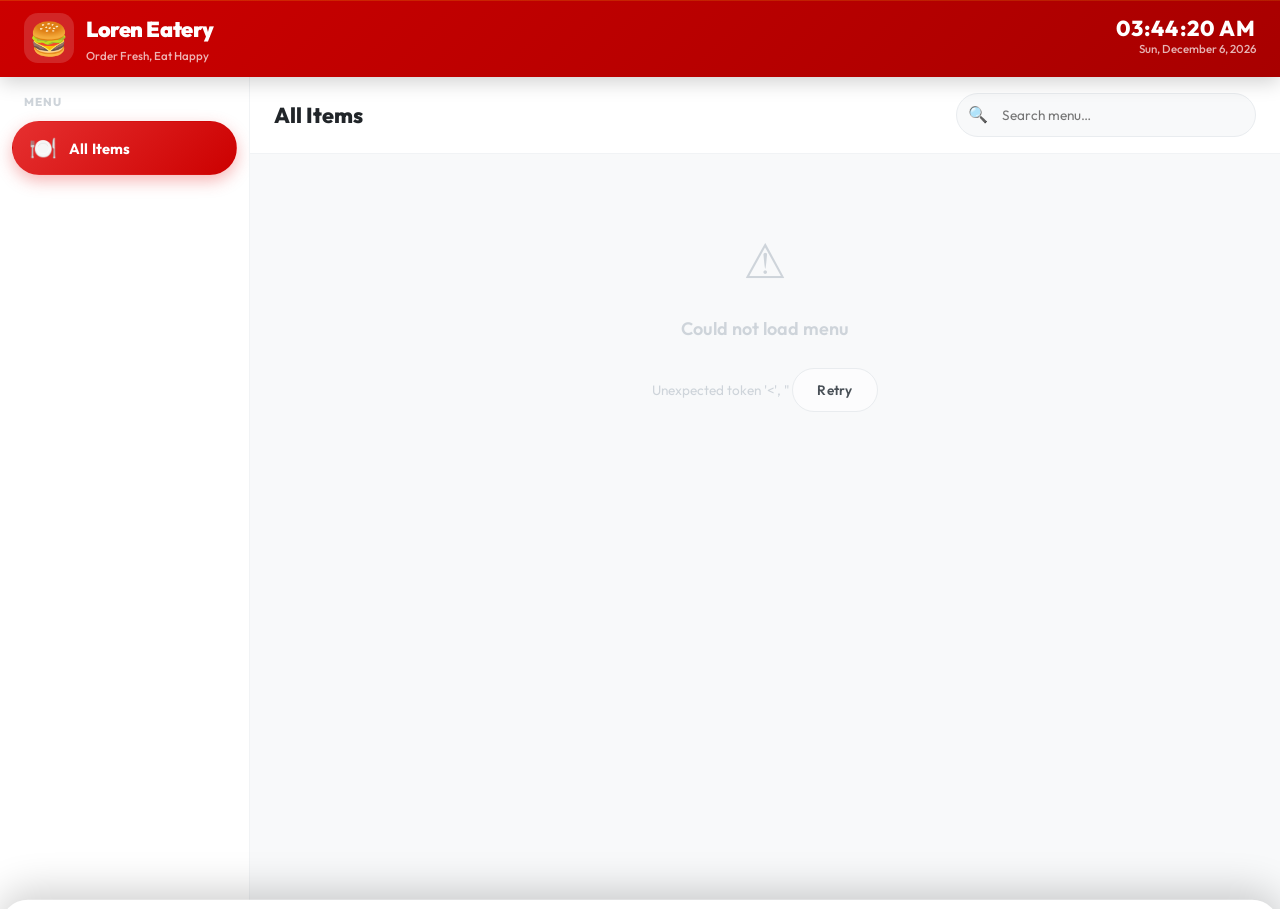
==== index.html @ 1cbdf5ca "feat: resolve cross-device XAMPP portability, dynamic assets paths, database port override, and add " ====
<!DOCTYPE html>
<html lang="en">
<head>
  <meta charset="UTF-8" />
  <meta name="viewport" content="width=device-width, initial-scale=1.0, viewport-fit=cover" />
  <meta name="description" content="Loren Eatery — Fast food ordering kiosk. Order your favorite meals quickly and easily." />
  <title>Loren Eatery — Order Now</title>
  <link rel="stylesheet" href="assets/css/style.css" />
  <link rel="stylesheet" href="assets/css/pos.css" />
  <link rel="icon" href="assets/img/favicon.ico" type="image/x-icon" />
</head>
<body class="pos-bg">

<!-- ── Offline Banner ────────────────────────────────── -->
<div id="offlineBanner" class="offline-banner">
  ⚠️ You are offline. Orders will be saved locally and synced when connection returns.
</div>

<!-- ── Toast Container ──────────────────────────────── -->
<div class="toast-container" id="toastContainer"></div>

<!-- ════════════════════════════════════════════════════
     POS HEADER
═════════════════════════════════════════════════════ -->
<header class="pos-header" id="posHeader">
  <div class="pos-header-inner">
    <!-- Logo -->
    <div class="pos-logo">
      <div class="pos-logo-icon">🍔</div>
      <div class="pos-logo-text">
        <span class="pos-logo-name">Loren Eatery</span>
        <span class="pos-logo-tagline">Order Fresh, Eat Happy</span>
      </div>
    </div>

    <!-- Date & Time -->
    <div class="pos-clock" id="posClock">
      <div class="pos-clock-time" id="clockTime">--:--</div>
      <div class="pos-clock-date" id="clockDate">---</div>
    </div>
  </div>
</header>

<!-- ════════════════════════════════════════════════════
     MAIN LAYOUT
═════════════════════════════════════════════════════ -->
<main class="pos-main">

  <!-- ── Category Sidebar ─────────────────────────── -->
  <aside class="pos-sidebar" id="posSidebar">
    <div class="sidebar-title">Menu</div>
    <nav class="category-nav" id="categoryNav">
      <button class="cat-btn active" data-category="all" id="catAll">
        <span class="cat-icon">🍽️</span>
        <span class="cat-label">All Items</span>
      </button>
      <!-- Categories loaded dynamically -->
    </nav>
  </aside>

  <!-- ── Menu Grid ─────────────────────────────────── -->
  <section class="pos-menu" id="posMenu">
    <div class="menu-header">
      <h1 class="menu-heading" id="menuHeading">All Items</h1>
      <div class="menu-search-wrap">
        <input type="search" id="menuSearch" class="menu-search" placeholder="Search menu…" autocomplete="off" />
        <span class="menu-search-icon">🔍</span>
      </div>
    </div>

    <div class="menu-grid" id="menuGrid">
      <!-- Menu cards loaded dynamically -->
      <div class="menu-loading" id="menuLoading">
        <div class="spinner"></div>
        <p>Loading menu…</p>
      </div>
    </div>
  </section>

</main>

<!-- ════════════════════════════════════════════════════
     FLOATING CART PILL
═════════════════════════════════════════════════════ -->
<div class="cart-pill" id="cartPill" role="button" tabindex="0" aria-label="View cart">
  <div class="cart-pill-count" id="cartPillCount">0</div>
  <span class="cart-pill-label">View Order</span>
  <span class="cart-pill-price" id="cartPillPrice">₱0.00</span>
  <span class="cart-pill-arrow">›</span>
</div>

<!-- ════════════════════════════════════════════════════
     CART BOTTOM SHEET
═════════════════════════════════════════════════════ -->
<div class="bottom-sheet-overlay" id="cartOverlay"></div>
<div class="bottom-sheet" id="cartSheet">
  <div class="bottom-sheet-handle"></div>
  <div class="bottom-sheet-header">
    <div>
      <div class="bs-title">🛒 Your Order</div>
      <div class="bs-subtitle" id="cartSubtitle">0 items</div>
    </div>
    <button class="modal-close" id="cartClose" aria-label="Close cart">✕</button>
  </div>
  <div class="bottom-sheet-body" id="cartBody">
    <div class="cart-empty" id="cartEmpty">
      <div class="cart-empty-icon">🛒</div>
      <div class="cart-empty-text">Your cart is empty</div>
      <div class="cart-empty-sub">Add items from the menu to get started</div>
    </div>
    <div class="cart-items" id="cartItems"></div>
  </div>
  <div class="bottom-sheet-footer">
    <div class="cart-total-row">
      <span class="cart-total-label">Total</span>
      <span class="cart-total-value" id="cartTotal">₱0.00</span>
    </div>
    <button class="btn btn-primary btn-block btn-lg" id="btnCheckout" disabled>
      Proceed to Checkout →
    </button>
  </div>
</div>

<!-- ════════════════════════════════════════════════════
     CHECKOUT MODAL — Customer Name & Receipt Preview
═════════════════════════════════════════════════════ -->
<div class="modal-overlay" id="checkoutModal">
  <div class="modal-box" style="max-width:520px">
    <div class="modal-header">
      <div class="modal-title">🧾 Order Review</div>
      <button class="modal-close" id="checkoutClose">✕</button>
    </div>
    <div class="modal-body">

      <!-- Customer Name -->
      <div class="form-group" style="margin-bottom:1.5rem">
        <label class="form-label" for="customerName">Your Name</label>
        <input type="text" id="customerName" class="form-input" placeholder="e.g. Juan dela Cruz"
               maxlength="60" autocomplete="name" />
      </div>

      <!-- Receipt Preview -->
      <div class="receipt-preview" id="receiptPreview">
        <div class="receipt-header">
          <div class="receipt-logo">🍔</div>
          <div class="receipt-brand">Loren Eatery</div>
          <div class="receipt-tagline">Order Fresh, Eat Happy</div>
          <div class="receipt-divider">- - - - - - - - - - - - - - -</div>
          <div class="receipt-meta">
            <span id="rcptDate">---</span>
            <span id="rcptQueue">Q: ---</span>
          </div>
        </div>

        <div class="receipt-items" id="rcptItems"></div>

        <div class="receipt-divider">- - - - - - - - - - - - - - -</div>
        <div class="receipt-totals">
          <div class="rcpt-row">
            <span>Subtotal</span>
            <span id="rcptSubtotal">₱0.00</span>
          </div>
          <div class="rcpt-row rcpt-total">
            <span>TOTAL</span>
            <span id="rcptTotal">₱0.00</span>
          </div>
        </div>
      </div>

      <!-- Payment Section -->
      <div class="payment-section" id="paymentSection">
        <div class="payment-row">
          <span class="payment-label">Order Total</span>
          <span class="payment-value" id="payOrderTotal">₱0.00</span>
        </div>

        <div class="form-group" style="margin-top:1rem">
          <label class="form-label" for="paymentInput">Cash Payment (₱)</label>
          <input type="number" id="paymentInput" class="form-input form-input-lg"
                 placeholder="Enter amount" min="0" step="0.01" autocomplete="off" />
        </div>

        <!-- Quick payment shortcuts -->
        <div class="quick-pay" id="quickPay"></div>

        <div class="payment-row payment-change" id="changeRow" style="display:none">
          <span class="payment-label">Change</span>
          <span class="payment-value change-value" id="payChange">₱0.00</span>
        </div>
        <div class="payment-error" id="paymentError"></div>
      </div>

      <!-- Estimated Wait -->
      <div class="wait-estimate" id="waitEstimate">
        <span>⏱️</span>
        <span>Estimated wait: <strong id="waitTime">~5–10 mins</strong></span>
      </div>

    </div>
    <div class="modal-footer">
      <button class="btn btn-ghost" id="checkoutBack">← Back</button>
      <button class="btn btn-primary btn-lg" id="btnFinalize">
        🎉 Place Order
      </button>
    </div>
  </div>
</div>

<!-- ════════════════════════════════════════════════════
     SUCCESS MODAL — Queue Number
═════════════════════════════════════════════════════ -->
<div class="modal-overlay" id="successModal">
  <div class="modal-box" style="max-width:400px; text-align:center">
    <div class="modal-body" style="padding:2.5rem 2rem">
      <div class="success-animation" id="successAnimation">🎉</div>
      <h2 class="success-title">Order Placed!</h2>
      <p class="success-sub">Your order has been received.</p>

      <div class="queue-number-display">
        <div class="queue-label">Your Queue Number</div>
        <div class="queue-number" id="successQueueNumber">A001</div>
      </div>

      <div class="success-details">
        <div class="sd-row">
          <span>Customer</span>
          <span id="successName">---</span>
        </div>
        <div class="sd-row">
          <span>Total</span>
          <span id="successTotal">₱0.00</span>
        </div>
        <div class="sd-row">
          <span>Change</span>
          <span id="successChange">₱0.00</span>
        </div>
        <div class="sd-row">
          <span>Est. Wait</span>
          <span id="successWait">~10 mins</span>
        </div>
      </div>

      <p class="success-hint">Listen for your queue number to be called!</p>

      <button class="btn btn-primary btn-block btn-lg" id="btnNewOrder" style="margin-top:1.5rem">
        New Order
      </button>
    </div>
  </div>
</div>

<!-- Hidden audio elements -->
<audio id="sndOrder"   src="assets/sounds/order.mp3"   preload="auto"></audio>
<audio id="sndSuccess" src="assets/sounds/success.mp3" preload="auto"></audio>
<audio id="sndError"   src="assets/sounds/error.mp3"   preload="auto"></audio>

<!-- Scripts -->
<script src="assets/js/api.js"></script>
<script src="assets/js/cart.js"></script>
<script src="assets/js/pos.js"></script>
</body>
</html>
---- assets/css/style.css ----
/* ============================================================
   Loren Eatery POS — Global Design System
   Jollibee-inspired: Red, Yellow, White + Glassmorphism
   ============================================================ */

@import url('https://fonts.googleapis.com/css2?family=Outfit:wght@300;400;500;600;700;800;900&display=swap');

/* ── CSS Variables ─────────────────────────────────── */
:root {
  /* Brand Palette */
  --red-100: #fff0f0;
  --red-200: #ffd6d6;
  --red-400: #ff6b6b;
  --red-500: #e63030;
  --red-600: #cc0000;
  --red-700: #a80000;

  --yellow-100: #fffbe6;
  --yellow-300: #ffe066;
  --yellow-400: #ffd426;
  --yellow-500: #f5c400;
  --yellow-600: #d4a900;

  --white:      #ffffff;
  --off-white:  #fafafa;
  --gray-50:    #f8f9fa;
  --gray-100:   #f1f3f5;
  --gray-200:   #e9ecef;
  --gray-300:   #dee2e6;
  --gray-400:   #ced4da;
  --gray-500:   #adb5bd;
  --gray-600:   #6c757d;
  --gray-700:   #495057;
  --gray-800:   #343a40;
  --gray-900:   #212529;

  /* Status Colors */
  --status-pending:    #f59e0b;
  --status-preparing:  #3b82f6;
  --status-ready:      #10b981;
  --status-completed:  #6b7280;
  --status-cancelled:  #ef4444;

  /* Glassmorphism */
  --glass-bg:     rgba(255, 255, 255, 0.18);
  --glass-border: rgba(255, 255, 255, 0.35);
  --glass-blur:   20px;
  --glass-shadow: 0 8px 32px rgba(0, 0, 0, 0.12);

  /* Shadows */
  --shadow-sm:  0 2px 8px rgba(0,0,0,0.08);
  --shadow-md:  0 4px 20px rgba(0,0,0,0.12);
  --shadow-lg:  0 8px 40px rgba(0,0,0,0.16);
  --shadow-xl:  0 16px 60px rgba(0,0,0,0.20);
  --shadow-red: 0 6px 24px rgba(230,48,48,0.30);
  --shadow-yellow: 0 6px 24px rgba(245,196,0,0.35);

  /* Radii */
  --radius-sm:  8px;
  --radius-md:  14px;
  --radius-lg:  20px;
  --radius-xl:  28px;
  --radius-full: 9999px;

  /* Transitions */
  --ease-bounce: cubic-bezier(0.34, 1.56, 0.64, 1);
  --ease-smooth: cubic-bezier(0.4, 0, 0.2, 1);
  --duration-fast:   150ms;
  --duration-normal: 280ms;
  --duration-slow:   450ms;

  /* Typography */
  --font: 'Outfit', 'Segoe UI', system-ui, sans-serif;
  --font-size-xs:  0.72rem;
  --font-size-sm:  0.85rem;
  --font-size-base: 1rem;
  --font-size-lg:  1.125rem;
  --font-size-xl:  1.35rem;
  --font-size-2xl: 1.65rem;
  --font-size-3xl: 2rem;
  --font-size-4xl: 2.5rem;

  /* Spacing */
  --space-1: 0.25rem;
  --space-2: 0.5rem;
  --space-3: 0.75rem;
  --space-4: 1rem;
  --space-5: 1.25rem;
  --space-6: 1.5rem;
  --space-8: 2rem;
  --space-10: 2.5rem;
  --space-12: 3rem;
}

/* ── Reset ─────────────────────────────────────────── */
*, *::before, *::after {
  box-sizing: border-box;
  margin: 0;
  padding: 0;
}

html {
  font-size: 16px;
  scroll-behavior: smooth;
  -webkit-text-size-adjust: 100%;
}

body {
  font-family: var(--font);
  font-size: var(--font-size-base);
  color: var(--gray-800);
  background: var(--gray-50);
  line-height: 1.6;
  min-height: 100vh;
  overflow-x: hidden;
  -webkit-font-smoothing: antialiased;
}

img { max-width: 100%; height: auto; display: block; }
a  { color: inherit; text-decoration: none; }
button { cursor: pointer; font-family: var(--font); border: none; }
input, textarea, select { font-family: var(--font); }
ul, ol { list-style: none; }

/* ── Scrollbar ──────────────────────────────────────── */
::-webkit-scrollbar { width: 6px; height: 6px; }
::-webkit-scrollbar-track { background: transparent; }
::-webkit-scrollbar-thumb { background: var(--gray-300); border-radius: var(--radius-full); }
::-webkit-scrollbar-thumb:hover { background: var(--gray-400); }

/* ── Background Gradient ───────────────────────────── */
.pos-bg {
  background:
    radial-gradient(ellipse at top left, rgba(230,48,48,0.12) 0%, transparent 50%),
    radial-gradient(ellipse at bottom right, rgba(245,196,0,0.10) 0%, transparent 50%),
    var(--gray-50);
  min-height: 100vh;
}

/* ── Glass Card ────────────────────────────────────── */
.glass-card {
  background: var(--glass-bg);
  backdrop-filter: blur(var(--glass-blur));
  -webkit-backdrop-filter: blur(var(--glass-blur));
  border: 1px solid var(--glass-border);
  border-radius: var(--radius-lg);
  box-shadow: var(--glass-shadow);
}

.glass-card-solid {
  background: rgba(255,255,255,0.92);
  backdrop-filter: blur(12px);
  -webkit-backdrop-filter: blur(12px);
  border: 1px solid rgba(255,255,255,0.6);
  border-radius: var(--radius-lg);
  box-shadow: var(--shadow-md);
}

/* ── Buttons ────────────────────────────────────────── */
.btn {
  display: inline-flex;
  align-items: center;
  justify-content: center;
  gap: var(--space-2);
  padding: var(--space-3) var(--space-6);
  border-radius: var(--radius-full);
  font-weight: 600;
  font-size: var(--font-size-sm);
  transition: all var(--duration-normal) var(--ease-smooth);
  white-space: nowrap;
  user-select: none;
  letter-spacing: 0.02em;
}

.btn:active { transform: scale(0.96); }

.btn-primary {
  background: linear-gradient(135deg, var(--red-500), var(--red-600));
  color: white;
  box-shadow: var(--shadow-red);
}
.btn-primary:hover {
  background: linear-gradient(135deg, var(--red-400), var(--red-500));
  box-shadow: 0 8px 30px rgba(230,48,48,0.40);
  transform: translateY(-2px);
}

.btn-secondary {
  background: linear-gradient(135deg, var(--yellow-400), var(--yellow-500));
  color: var(--gray-800);
  box-shadow: var(--shadow-yellow);
}
.btn-secondary:hover {
  transform: translateY(-2px);
  box-shadow: 0 8px 30px rgba(245,196,0,0.45);
}

.btn-ghost {
  background: rgba(255,255,255,0.6);
  border: 1.5px solid var(--gray-200);
  color: var(--gray-700);
}
.btn-ghost:hover {
  background: white;
  border-color: var(--red-400);
  color: var(--red-500);
}

.btn-danger {
  background: linear-gradient(135deg, #ef4444, #dc2626);
  color: white;
}
.btn-success {
  background: linear-gradient(135deg, #10b981, #059669);
  color: white;
}

.btn-lg {
  padding: var(--space-4) var(--space-8);
  font-size: var(--font-size-lg);
  border-radius: var(--radius-xl);
}
.btn-sm {
  padding: var(--space-2) var(--space-4);
  font-size: var(--font-size-xs);
}
.btn-icon {
  padding: var(--space-2);
  width: 36px;
  height: 36px;
  border-radius: var(--radius-full);
}
.btn-block { width: 100%; }

/* ── Qty Buttons ────────────────────────────────────── */
.qty-btn {
  width: 38px;
  height: 38px;
  border-radius: var(--radius-full);
  font-size: 1.3rem;
  font-weight: 700;
  display: inline-flex;
  align-items: center;
  justify-content: center;
  transition: all var(--duration-fast) var(--ease-bounce);
  border: none;
  user-select: none;
}
.qty-btn-add {
  background: linear-gradient(135deg, var(--red-500), var(--red-600));
  color: white;
  box-shadow: 0 4px 14px rgba(230,48,48,0.30);
}
.qty-btn-add:hover { transform: scale(1.12); }
.qty-btn-sub {
  background: var(--gray-100);
  color: var(--gray-600);
  border: 1.5px solid var(--gray-200);
}
.qty-btn-sub:hover { background: var(--gray-200); transform: scale(1.08); }
.qty-value {
  min-width: 28px;
  text-align: center;
  font-weight: 700;
  font-size: 1rem;
  color: var(--gray-800);
}

/* ── Status Badges ──────────────────────────────────── */
.badge {
  display: inline-flex;
  align-items: center;
  gap: 4px;
  padding: 3px 10px;
  border-radius: var(--radius-full);
  font-size: var(--font-size-xs);
  font-weight: 700;
  letter-spacing: 0.04em;
  text-transform: uppercase;
}
.badge-pending    { background: rgba(245,158,11,0.15); color: #92400e; }
.badge-preparing  { background: rgba(59,130,246,0.15); color: #1e3a8a; }
.badge-ready      { background: rgba(16,185,129,0.15); color: #065f46; }
.badge-completed  { background: var(--gray-100); color: var(--gray-600); }
.badge-cancelled  { background: rgba(239,68,68,0.12); color: #991b1b; }
.badge-bestseller { background: linear-gradient(135deg, var(--yellow-400), var(--yellow-500)); color: var(--gray-800); }

/* ── Form Elements ──────────────────────────────────── */
.form-group { display: flex; flex-direction: column; gap: var(--space-2); }
.form-label { font-weight: 600; font-size: var(--font-size-sm); color: var(--gray-700); }

.form-input {
  padding: var(--space-3) var(--space-4);
  border: 1.5px solid var(--gray-200);
  border-radius: var(--radius-md);
  font-size: var(--font-size-base);
  background: white;
  color: var(--gray-800);
  transition: border-color var(--duration-fast), box-shadow var(--duration-fast);
  outline: none;
}
.form-input:focus {
  border-color: var(--red-400);
  box-shadow: 0 0 0 3px rgba(230,48,48,0.12);
}
.form-input::placeholder { color: var(--gray-400); }

.form-select {
  padding: var(--space-3) var(--space-4);
  border: 1.5px solid var(--gray-200);
  border-radius: var(--radius-md);
  font-size: var(--font-size-base);
  background: white;
  color: var(--gray-800);
  outline: none;
  cursor: pointer;
  appearance: none;
  background-image: url("data:image/svg+xml,%3Csvg xmlns='http://www.w3.org/2000/svg' width='12' height='8' viewBox='0 0 12 8'%3E%3Cpath fill='%236c757d' d='M1 1l5 5 5-5'/%3E%3C/svg%3E");
  background-repeat: no-repeat;
  background-position: right 12px center;
  padding-right: 36px;
}
.form-select:focus { border-color: var(--red-400); }

/* ── Modal Overlay ──────────────────────────────────── */
.modal-overlay {
  position: fixed;
  inset: 0;
  background: rgba(0,0,0,0.50);
  backdrop-filter: blur(6px);
  -webkit-backdrop-filter: blur(6px);
  z-index: 1000;
  display: flex;
  align-items: center;
  justify-content: center;
  padding: var(--space-4);
  opacity: 0;
  pointer-events: none;
  transition: opacity var(--duration-normal) var(--ease-smooth);
}
.modal-overlay.active {
  opacity: 1;
  pointer-events: all;
}
.modal-box {
  background: white;
  border-radius: var(--radius-xl);
  box-shadow: var(--shadow-xl);
  width: 100%;
  max-width: 560px;
  max-height: 92vh;
  overflow-y: auto;
  transform: scale(0.92) translateY(20px);
  transition: transform var(--duration-slow) var(--ease-bounce);
}
.modal-overlay.active .modal-box {
  transform: scale(1) translateY(0);
}
.modal-header {
  padding: var(--space-6);
  border-bottom: 1px solid var(--gray-100);
  display: flex;
  align-items: center;
  justify-content: space-between;
  position: sticky;
  top: 0;
  background: white;
  z-index: 1;
  border-radius: var(--radius-xl) var(--radius-xl) 0 0;
}
.modal-title {
  font-size: var(--font-size-xl);
  font-weight: 800;
  color: var(--gray-900);
}
.modal-close {
  width: 36px;
  height: 36px;
  border-radius: var(--radius-full);
  background: var(--gray-100);
  border: none;
  display: flex;
  align-items: center;
  justify-content: center;
  font-size: 1.2rem;
  color: var(--gray-500);
  cursor: pointer;
  transition: all var(--duration-fast);
}
.modal-close:hover { background: var(--red-100); color: var(--red-500); }
.modal-body { padding: var(--space-6); }
.modal-footer {
  padding: var(--space-4) var(--space-6);
  border-top: 1px solid var(--gray-100);
  display: flex;
  gap: var(--space-3);
  justify-content: flex-end;
  background: var(--gray-50);
  border-radius: 0 0 var(--radius-xl) var(--radius-xl);
}

/* ── Bottom Sheet ────────────────────────────────────── */
.bottom-sheet-overlay {
  position: fixed;
  inset: 0;
  background: rgba(0,0,0,0.45);
  backdrop-filter: blur(4px);
  z-index: 900;
  opacity: 0;
  pointer-events: none;
  transition: opacity var(--duration-normal);
}
.bottom-sheet-overlay.active {
  opacity: 1;
  pointer-events: all;
}
.bottom-sheet {
  position: fixed;
  bottom: 0;
  left: 0;
  right: 0;
  background: white;
  border-radius: var(--radius-xl) var(--radius-xl) 0 0;
  box-shadow: 0 -8px 40px rgba(0,0,0,0.20);
  z-index: 910;
  transform: translateY(100%);
  transition: transform var(--duration-slow) var(--ease-bounce);
  max-height: 88vh;
  display: flex;
  flex-direction: column;
}
.bottom-sheet.active { transform: translateY(0); }
.bottom-sheet-handle {
  width: 44px;
  height: 5px;
  background: var(--gray-200);
  border-radius: var(--radius-full);
  margin: var(--space-3) auto var(--space-2);
  flex-shrink: 0;
}
.bottom-sheet-header {
  padding: var(--space-4) var(--space-6);
  border-bottom: 1px solid var(--gray-100);
  display: flex;
  align-items: center;
  justify-content: space-between;
  flex-shrink: 0;
}
.bottom-sheet-body {
  overflow-y: auto;
  flex: 1;
  padding: var(--space-4) var(--space-6);
}
.bottom-sheet-footer {
  padding: var(--space-4) var(--space-6);
  border-top: 1px solid var(--gray-100);
  flex-shrink: 0;
}

/* ── Floating Cart Pill ─────────────────────────────── */
.cart-pill {
  position: fixed;
  bottom: var(--space-6);
  left: 50%;
  transform: translateX(-50%) translateY(120px);
  background: linear-gradient(135deg, var(--red-500), var(--red-600));
  color: white;
  border-radius: var(--radius-full);
  padding: var(--space-4) var(--space-6);
  display: flex;
  align-items: center;
  gap: var(--space-4);
  box-shadow: 0 8px 30px rgba(230,48,48,0.45);
  cursor: pointer;
  z-index: 800;
  min-width: 240px;
  max-width: 400px;
  width: max-content;
  transition: transform var(--duration-slow) var(--ease-bounce),
              box-shadow var(--duration-normal);
  user-select: none;
}
.cart-pill.visible { transform: translateX(-50%) translateY(0); }
.cart-pill:hover {
  box-shadow: 0 12px 40px rgba(230,48,48,0.55);
  transform: translateX(-50%) translateY(-4px);
}
.cart-pill-count {
  background: white;
  color: var(--red-600);
  border-radius: var(--radius-full);
  width: 30px;
  height: 30px;
  display: flex;
  align-items: center;
  justify-content: center;
  font-weight: 800;
  font-size: var(--font-size-sm);
  flex-shrink: 0;
}
.cart-pill-label { font-weight: 600; font-size: var(--font-size-sm); opacity: 0.9; flex: 1; }
.cart-pill-price { font-weight: 800; font-size: var(--font-size-lg); }
.cart-pill-arrow { font-size: 1.1rem; opacity: 0.8; }

/* ── Toast Notification ─────────────────────────────── */
.toast-container {
  position: fixed;
  top: var(--space-6);
  right: var(--space-6);
  z-index: 9999;
  display: flex;
  flex-direction: column;
  gap: var(--space-3);
  pointer-events: none;
}
.toast {
  background: white;
  border-radius: var(--radius-md);
  padding: var(--space-4) var(--space-5);
  box-shadow: var(--shadow-xl);
  display: flex;
  align-items: center;
  gap: var(--space-3);
  min-width: 280px;
  max-width: 360px;
  pointer-events: all;
  border-left: 4px solid var(--gray-300);
  transform: translateX(120%);
  transition: transform var(--duration-slow) var(--ease-bounce);
}
.toast.show { transform: translateX(0); }
.toast.toast-success { border-left-color: #10b981; }
.toast.toast-error   { border-left-color: var(--red-500); }
.toast.toast-info    { border-left-color: var(--yellow-400); }
.toast-icon  { font-size: 1.4rem; flex-shrink: 0; }
.toast-msg   { font-weight: 600; font-size: var(--font-size-sm); color: var(--gray-800); }

/* ── Loading Spinner ────────────────────────────────── */
.spinner {
  width: 36px;
  height: 36px;
  border: 3px solid var(--gray-200);
  border-top-color: var(--red-500);
  border-radius: 50%;
  animation: spin 0.7s linear infinite;
}
@keyframes spin { to { transform: rotate(360deg); } }

/* ── Offline Banner ─────────────────────────────────── */
.offline-banner {
  position: fixed;
  top: 0;
  left: 0;
  right: 0;
  background: linear-gradient(135deg, #f59e0b, #d97706);
  color: white;
  text-align: center;
  padding: var(--space-3);
  font-weight: 700;
  font-size: var(--font-size-sm);
  z-index: 9990;
  transform: translateY(-100%);
  transition: transform var(--duration-normal);
}
.offline-banner.visible { transform: translateY(0); }

/* ── Animations ─────────────────────────────────────── */
@keyframes fadeInUp {
  from { opacity: 0; transform: translateY(24px); }
  to   { opacity: 1; transform: translateY(0); }
}
@keyframes pulse {
  0%, 100% { transform: scale(1); }
  50%       { transform: scale(1.05); }
}
@keyframes bounce {
  0%, 100% { transform: translateY(0); }
  30%       { transform: translateY(-10px); }
  60%       { transform: translateY(-4px); }
}
@keyframes flyToCart {
  0%   { transform: scale(1); opacity: 1; }
  50%  { transform: scale(1.4) translateY(-20px); opacity: 0.7; }
  100% { transform: scale(0.2) translateY(80px) translateX(80px); opacity: 0; }
}
@keyframes popIn {
  0%   { transform: scale(0.5); opacity: 0; }
  70%  { transform: scale(1.08); }
  100% { transform: scale(1); opacity: 1; }
}
@keyframes shimmer {
  0%   { background-position: -200px 0; }
  100% { background-position: calc(200px + 100%) 0; }
}

.animate-fadeInUp { animation: fadeInUp var(--duration-slow) var(--ease-smooth) both; }
.animate-popIn    { animation: popIn var(--duration-normal) var(--ease-bounce) both; }

/* Stagger delays */
.delay-1 { animation-delay: 0.05s; }
.delay-2 { animation-delay: 0.10s; }
.delay-3 { animation-delay: 0.15s; }
.delay-4 { animation-delay: 0.20s; }

/* ── Skeleton Loading ───────────────────────────────── */
.skeleton {
  background: linear-gradient(90deg, var(--gray-100) 25%, var(--gray-200) 50%, var(--gray-100) 75%);
  background-size: 200px 100%;
  animation: shimmer 1.4s infinite;
  border-radius: var(--radius-sm);
}

/* ── Responsive Utilities ───────────────────────────── */
.hidden   { display: none !important; }
.sr-only  { position: absolute; width: 1px; height: 1px; overflow: hidden; clip: rect(0,0,0,0); }

@media (max-width: 768px) {
  .hide-mobile { display: none !important; }
  :root { --font-size-base: 0.95rem; }
}
@media (min-width: 769px) {
  .hide-desktop { display: none !important; }
}
---- assets/css/pos.css ----
/* ============================================================
   Loren Eatery POS — Customer Ordering Page Styles
   ============================================================ */

/* ── POS Layout ─────────────────────────────────────── */
.pos-header {
  position: sticky;
  top: 0;
  z-index: 100;
  background: linear-gradient(135deg, var(--red-600), var(--red-700));
  box-shadow: 0 4px 20px rgba(0,0,0,0.20);
}
.pos-header-inner {
  display: flex;
  align-items: center;
  justify-content: space-between;
  padding: var(--space-3) var(--space-6);
  max-width: 1600px;
  margin: 0 auto;
}

/* Logo */
.pos-logo { display: flex; align-items: center; gap: var(--space-3); }
.pos-logo-icon {
  font-size: 2rem;
  width: 50px;
  height: 50px;
  background: rgba(255,255,255,0.15);
  border-radius: var(--radius-md);
  display: flex;
  align-items: center;
  justify-content: center;
  backdrop-filter: blur(8px);
}
.pos-logo-name {
  font-size: var(--font-size-xl);
  font-weight: 900;
  color: white;
  letter-spacing: -0.02em;
  display: block;
}
.pos-logo-tagline {
  font-size: var(--font-size-xs);
  color: rgba(255,255,255,0.70);
  display: block;
  font-weight: 500;
}

/* Clock */
.pos-clock { text-align: right; }
.pos-clock-time {
  font-size: var(--font-size-xl);
  font-weight: 800;
  color: white;
  letter-spacing: 0.05em;
  line-height: 1;
}
.pos-clock-date {
  font-size: var(--font-size-xs);
  color: rgba(255,255,255,0.70);
  font-weight: 500;
}

/* ── Main Layout Grid ─────────────────────────────── */
.pos-main {
  display: grid;
  grid-template-columns: 250px 1fr;
  gap: 0;
  height: calc(100vh - 68px);
  overflow: hidden;
}

/* ── Sidebar ─────────────────────────────────────── */
.pos-sidebar {
  background: white;
  border-right: 1px solid var(--gray-100);
  overflow-y: auto;
  padding: var(--space-4) var(--space-3);
  box-shadow: 4px 0 16px rgba(0,0,0,0.04);
}
.sidebar-title {
  font-size: var(--font-size-xs);
  font-weight: 800;
  text-transform: uppercase;
  letter-spacing: 0.1em;
  color: var(--gray-400);
  padding: 0 var(--space-3) var(--space-3);
}
.category-nav { display: flex; flex-direction: column; gap: var(--space-2); }
.cat-btn {
  display: flex;
  align-items: center;
  gap: var(--space-3);
  padding: var(--space-3) var(--space-4);
  border-radius: var(--radius-full);
  background: white;
  border: 1px solid var(--gray-200);
  text-align: left;
  transition: all var(--duration-normal) var(--ease-bounce);
  width: 100%;
  cursor: pointer;
  box-shadow: 0 2px 4px rgba(0,0,0,0.02);
}
.cat-btn:hover {
  background: var(--red-50);
  border-color: var(--red-300);
  transform: translateY(-2px);
  box-shadow: 0 4px 12px rgba(230,48,48,0.1);
}
.cat-btn.active {
  background: linear-gradient(135deg, var(--red-500), var(--red-600));
  border-color: transparent;
  color: white;
  box-shadow: 0 6px 16px rgba(230,48,48,0.35);
  transform: translateY(-2px);
}
.cat-icon { font-size: 1.4rem; flex-shrink: 0; transition: transform var(--duration-fast); }
.cat-btn:hover .cat-icon { transform: scale(1.1); }
.cat-label {
  font-size: 0.92rem;
  font-weight: 700;
  color: var(--gray-800);
  white-space: nowrap;
  overflow: hidden;
  text-overflow: ellipsis;
  letter-spacing: 0.01em;
}
.cat-btn.active .cat-label { color: white; }
.cat-count {
  margin-left: auto;
  font-size: var(--font-size-xs);
  background: var(--gray-100);
  color: var(--gray-600);
  border-radius: var(--radius-full);
  padding: 2px 8px;
  font-weight: 800;
  transition: all var(--duration-fast);
}
.cat-btn.active .cat-count { background: rgba(255,255,255,0.25); color: white; }

/* ── Menu Area ──────────────────────────────────────── */
.pos-menu {
  display: flex;
  flex-direction: column;
  overflow: hidden;
  background: var(--gray-50);
}
.menu-header {
  display: flex;
  align-items: center;
  justify-content: space-between;
  gap: var(--space-4);
  padding: var(--space-4) var(--space-6);
  background: white;
  border-bottom: 1px solid var(--gray-100);
  flex-shrink: 0;
}
.menu-heading {
  font-size: var(--font-size-xl);
  font-weight: 800;
  color: var(--gray-900);
  white-space: nowrap;
}
.menu-search-wrap { position: relative; flex: 1; max-width: 300px; }
.menu-search {
  width: 100%;
  padding: var(--space-3) var(--space-4) var(--space-3) 2.8rem;
  border: 1.5px solid var(--gray-200);
  border-radius: var(--radius-full);
  font-size: var(--font-size-sm);
  background: var(--gray-50);
  outline: none;
  transition: border-color var(--duration-fast), box-shadow var(--duration-fast);
}
.menu-search:focus {
  border-color: var(--red-400);
  box-shadow: 0 0 0 3px rgba(230,48,48,0.10);
  background: white;
}
.menu-search-icon {
  position: absolute;
  left: 12px;
  top: 50%;
  transform: translateY(-50%);
  font-size: 1rem;
  pointer-events: none;
}

/* ── Menu Grid ──────────────────────────────────────── */
.menu-grid {
  flex: 1;
  overflow-y: auto;
  padding: var(--space-5) var(--space-6);
  padding-bottom: 100px; /* space for cart pill */
  display: grid;
  grid-template-columns: repeat(auto-fill, minmax(200px, 1fr));
  gap: var(--space-4);
  align-content: start;
}

.menu-loading {
  grid-column: 1 / -1;
  display: flex;
  flex-direction: column;
  align-items: center;
  justify-content: center;
  padding: var(--space-12);
  gap: var(--space-4);
  color: var(--gray-500);
}

.menu-empty {
  grid-column: 1 / -1;
  text-align: center;
  padding: var(--space-12);
  color: var(--gray-400);
}
.menu-empty-icon { font-size: 3rem; margin-bottom: var(--space-4); }
.menu-empty-text { font-size: var(--font-size-lg); font-weight: 600; }

/* ── Menu Card ──────────────────────────────────────── */
.menu-card {
  background: white;
  border-radius: var(--radius-lg);
  box-shadow: var(--shadow-sm);
  overflow: hidden;
  transition: transform var(--duration-normal) var(--ease-bounce),
              box-shadow var(--duration-normal);
  cursor: pointer;
  position: relative;
  border: 1.5px solid transparent;
  animation: fadeInUp var(--duration-slow) var(--ease-smooth) both;
}
.menu-card:hover {
  transform: translateY(-5px);
  box-shadow: var(--shadow-lg);
  border-color: var(--red-200);
}
.menu-card.unavailable {
  opacity: 0.55;
  pointer-events: none;
}

/* Bestseller badge */
.menu-card-badge {
  position: absolute;
  top: var(--space-3);
  left: var(--space-3);
  z-index: 2;
  background: linear-gradient(135deg, var(--yellow-400), var(--yellow-500));
  color: var(--gray-800);
  font-size: 0.68rem;
  font-weight: 800;
  text-transform: uppercase;
  letter-spacing: 0.06em;
  padding: 3px 8px;
  border-radius: var(--radius-full);
  box-shadow: 0 2px 8px rgba(245,196,0,0.40);
}

/* Quantity overlay badge */
.menu-card-qty-badge {
  position: absolute;
  top: var(--space-3);
  right: var(--space-3);
  z-index: 2;
  background: var(--red-500);
  color: white;
  font-size: var(--font-size-sm);
  font-weight: 800;
  width: 28px;
  height: 28px;
  border-radius: var(--radius-full);
  display: none;
  align-items: center;
  justify-content: center;
  box-shadow: 0 2px 8px rgba(230,48,48,0.40);
  animation: popIn 0.25s var(--ease-bounce) both;
}
.menu-card.in-cart .menu-card-qty-badge { display: flex; }

/* Card image */
.menu-card-img-wrap {
  width: 100%;
  aspect-ratio: 4/3;
  overflow: hidden;
  background: var(--gray-100);
  position: relative;
}
.menu-card-img {
  width: 100%;
  height: 100%;
  object-fit: cover;
  transition: transform var(--duration-slow) var(--ease-smooth);
}
.menu-card:hover .menu-card-img { transform: scale(1.06); }

/* Emoji placeholder for no image */
.menu-card-emoji {
  width: 100%;
  height: 100%;
  display: flex;
  align-items: center;
  justify-content: center;
  font-size: 3.5rem;
  background: linear-gradient(135deg, var(--gray-50), var(--gray-100));
}

/* Unavailable overlay */
.unavailable-overlay {
  position: absolute;
  inset: 0;
  background: rgba(255,255,255,0.6);
  display: flex;
  align-items: center;
  justify-content: center;
  font-weight: 700;
  font-size: var(--font-size-sm);
  color: var(--gray-500);
  backdrop-filter: blur(2px);
}

/* Card body */
.menu-card-body {
  padding: var(--space-3) var(--space-4);
}
.menu-card-name {
  font-weight: 700;
  font-size: var(--font-size-base);
  color: var(--gray-900);
  margin-bottom: var(--space-1);
  white-space: nowrap;
  overflow: hidden;
  text-overflow: ellipsis;
}
.menu-card-desc {
  font-size: var(--font-size-xs);
  color: var(--gray-500);
  margin-bottom: var(--space-3);
  display: -webkit-box;
  -webkit-line-clamp: 2;
  line-clamp: 2;
  -webkit-box-orient: vertical;
  overflow: hidden;
  line-height: 1.4;
}
.menu-card-footer {
  display: flex;
  align-items: center;
  justify-content: space-between;
  gap: var(--space-2);
}
.menu-card-price {
  font-size: var(--font-size-lg);
  font-weight: 900;
  color: var(--red-600);
}
.menu-card-controls {
  display: flex;
  align-items: center;
  gap: var(--space-2);
}

/* ── Cart Sheet Items ───────────────────────────────── */
.bs-title {
  font-size: var(--font-size-xl);
  font-weight: 800;
  color: var(--gray-900);
}
.bs-subtitle {
  font-size: var(--font-size-sm);
  color: var(--gray-500);
}

.cart-empty {
  text-align: center;
  padding: var(--space-10) var(--space-4);
  color: var(--gray-400);
}
.cart-empty-icon { font-size: 3.5rem; margin-bottom: var(--space-3); }
.cart-empty-text { font-size: var(--font-size-lg); font-weight: 600; }
.cart-empty-sub  { font-size: var(--font-size-sm); margin-top: var(--space-2); }

.cart-item {
  display: flex;
  align-items: center;
  gap: var(--space-4);
  padding: var(--space-4) 0;
  border-bottom: 1px solid var(--gray-100);
  animation: fadeInUp 0.25s var(--ease-smooth) both;
}
.cart-item:last-child { border-bottom: none; }
.cart-item-emoji { font-size: 1.8rem; flex-shrink: 0; width: 42px; text-align: center; }
.cart-item-info  { flex: 1; min-width: 0; }
.cart-item-name  { font-weight: 700; font-size: var(--font-size-sm); color: var(--gray-900); }
.cart-item-price { font-size: var(--font-size-xs); color: var(--gray-500); }
.cart-item-controls {
  display: flex;
  align-items: center;
  gap: var(--space-2);
  flex-shrink: 0;
}
.cart-item-subtotal {
  font-weight: 800;
  font-size: var(--font-size-sm);
  color: var(--red-600);
  min-width: 64px;
  text-align: right;
}
.cart-remove-btn {
  width: 28px;
  height: 28px;
  border-radius: var(--radius-full);
  background: var(--red-100);
  color: var(--red-500);
  border: none;
  display: flex;
  align-items: center;
  justify-content: center;
  font-size: 0.85rem;
  cursor: pointer;
  transition: background var(--duration-fast);
}
.cart-remove-btn:hover { background: var(--red-200); }

.cart-total-row {
  display: flex;
  align-items: center;
  justify-content: space-between;
  margin-bottom: var(--space-4);
}
.cart-total-label { font-weight: 700; font-size: var(--font-size-lg); color: var(--gray-700); }
.cart-total-value { font-weight: 900; font-size: var(--font-size-2xl); color: var(--red-600); }

/* ── Receipt Preview ────────────────────────────────── */
.receipt-preview {
  background: var(--gray-50);
  border: 1.5px dashed var(--gray-300);
  border-radius: var(--radius-md);
  padding: var(--space-5);
  font-family: 'Courier New', monospace;
  font-size: 0.82rem;
  margin-bottom: var(--space-5);
}
.receipt-header { text-align: center; margin-bottom: var(--space-3); }
.receipt-logo   { font-size: 2rem; }
.receipt-brand  { font-weight: 700; font-size: 1rem; margin: var(--space-1) 0; }
.receipt-tagline { font-size: 0.72rem; color: var(--gray-500); }
.receipt-divider { color: var(--gray-400); margin: var(--space-3) 0; letter-spacing: 0.1em; text-align: center; }
.receipt-meta {
  display: flex;
  justify-content: space-between;
  font-size: 0.72rem;
  color: var(--gray-600);
}
.receipt-item {
  display: flex;
  justify-content: space-between;
  gap: var(--space-3);
  padding: var(--space-1) 0;
}
.receipt-item-name { flex: 1; }
.receipt-item-qty  { color: var(--gray-500); margin-right: var(--space-2); }
.receipt-item-price { font-weight: 600; }
.receipt-totals { margin-top: var(--space-2); }
.rcpt-row {
  display: flex;
  justify-content: space-between;
  padding: 2px 0;
  font-size: 0.82rem;
}
.rcpt-total {
  font-weight: 700;
  font-size: 0.92rem;
  padding-top: var(--space-2);
  margin-top: var(--space-1);
  border-top: 1px solid var(--gray-300);
}

/* ── Payment Section ────────────────────────────────── */
.payment-section {
  background: white;
  border: 1.5px solid var(--gray-200);
  border-radius: var(--radius-md);
  padding: var(--space-5);
  margin-bottom: var(--space-4);
}
.payment-row {
  display: flex;
  align-items: center;
  justify-content: space-between;
  padding: var(--space-2) 0;
}
.payment-label { font-weight: 600; color: var(--gray-700); }
.payment-value { font-weight: 800; font-size: var(--font-size-xl); color: var(--gray-900); }
.payment-change { margin-top: var(--space-3); padding-top: var(--space-3); border-top: 1.5px solid var(--gray-200); }
.change-value   { color: var(--status-ready) !important; }
.payment-error  { color: var(--red-500); font-size: var(--font-size-sm); font-weight: 600; margin-top: var(--space-2); min-height: 1.5em; }
.form-input-lg  { font-size: var(--font-size-xl); font-weight: 700; padding: var(--space-4); text-align: center; }

.quick-pay {
  display: flex;
  flex-wrap: wrap;
  gap: var(--space-2);
  margin-top: var(--space-3);
}
.quick-pay-btn {
  padding: var(--space-2) var(--space-4);
  background: var(--gray-100);
  border: 1.5px solid var(--gray-200);
  border-radius: var(--radius-full);
  font-weight: 700;
  font-size: var(--font-size-sm);
  cursor: pointer;
  transition: all var(--duration-fast);
}
.quick-pay-btn:hover { background: var(--yellow-300); border-color: var(--yellow-400); }

/* ── Wait Estimate ──────────────────────────────────── */
.wait-estimate {
  display: flex;
  align-items: center;
  gap: var(--space-3);
  background: var(--yellow-100);
  border: 1.5px solid var(--yellow-300);
  border-radius: var(--radius-md);
  padding: var(--space-3) var(--space-5);
  font-size: var(--font-size-sm);
  color: var(--gray-700);
}

/* ── Success Modal ──────────────────────────────────── */
.success-animation {
  font-size: 4rem;
  animation: bounce 0.8s var(--ease-bounce) both;
  margin-bottom: var(--space-4);
}
.success-title {
  font-size: var(--font-size-3xl);
  font-weight: 900;
  color: var(--gray-900);
  margin-bottom: var(--space-2);
}
.success-sub { color: var(--gray-500); margin-bottom: var(--space-6); }

.queue-number-display {
  background: linear-gradient(135deg, var(--red-500), var(--red-700));
  color: white;
  border-radius: var(--radius-lg);
  padding: var(--space-5);
  margin: var(--space-5) 0;
  box-shadow: var(--shadow-red);
}
.queue-label  { font-size: var(--font-size-sm); opacity: 0.8; font-weight: 600; }
.queue-number {
  font-size: var(--font-size-4xl);
  font-weight: 900;
  letter-spacing: 0.06em;
  animation: pulse 1.5s ease-in-out infinite;
}

.success-details {
  background: var(--gray-50);
  border-radius: var(--radius-md);
  padding: var(--space-4);
  text-align: left;
  margin-bottom: var(--space-4);
}
.sd-row {
  display: flex;
  justify-content: space-between;
  padding: var(--space-2) 0;
  font-size: var(--font-size-sm);
  border-bottom: 1px solid var(--gray-100);
}
.sd-row:last-child { border-bottom: none; }
.sd-row span:first-child { color: var(--gray-500); }
.sd-row span:last-child  { font-weight: 700; }
.success-hint { font-size: var(--font-size-sm); color: var(--gray-400); }

/* ── Responsive ─────────────────────────────────────── */
@media (max-width: 1024px) {
  .menu-grid { grid-template-columns: repeat(auto-fill, minmax(170px, 1fr)); }
  .pos-main  { grid-template-columns: 220px 1fr; }
}

@media (max-width: 768px) {
  .pos-main { grid-template-columns: 1fr; }
  .pos-sidebar {
    position: fixed;
    bottom: 0;
    left: 0;
    right: 0;
    top: auto;
    height: auto;
    z-index: 700;
    overflow-x: auto;
    overflow-y: hidden;
    padding: var(--space-3);
    border-right: none;
    border-top: 2px solid var(--gray-100);
    box-shadow: 0 -4px 16px rgba(0,0,0,0.08);
  }
  .sidebar-title { display: none; }
  .category-nav {
    flex-direction: row;
    gap: var(--space-2);
    width: max-content;
  }
  .cat-btn {
    flex-direction: column;
    gap: var(--space-1);
    padding: var(--space-2) var(--space-3);
    min-width: 72px;
  }
  .cat-icon  { font-size: 1.4rem; }
  .cat-label { font-size: 0.7rem; }
  .menu-grid { padding-bottom: 160px; }
  .cart-pill { bottom: calc(74px + var(--space-4)); }
}

@media (max-width: 480px) {
  .pos-header-inner { padding: var(--space-3) var(--space-4); }
  .menu-grid {
    grid-template-columns: repeat(auto-fill, minmax(150px, 1fr));
    gap: var(--space-3);
    padding: var(--space-4);
  }
  .menu-header { padding: var(--space-3) var(--space-4); }
  .menu-heading { font-size: var(--font-size-lg); }
}

/* Landscape tablet optimization */
@media (orientation: landscape) and (min-height: 500px) and (max-height: 850px) {
  .pos-header-inner { padding: var(--space-2) var(--space-5); }
  .pos-logo-icon { width: 40px; height: 40px; font-size: 1.5rem; }
  .pos-logo-name { font-size: var(--font-size-lg); }
  .menu-grid { grid-template-columns: repeat(auto-fill, minmax(180px, 1fr)); }
}
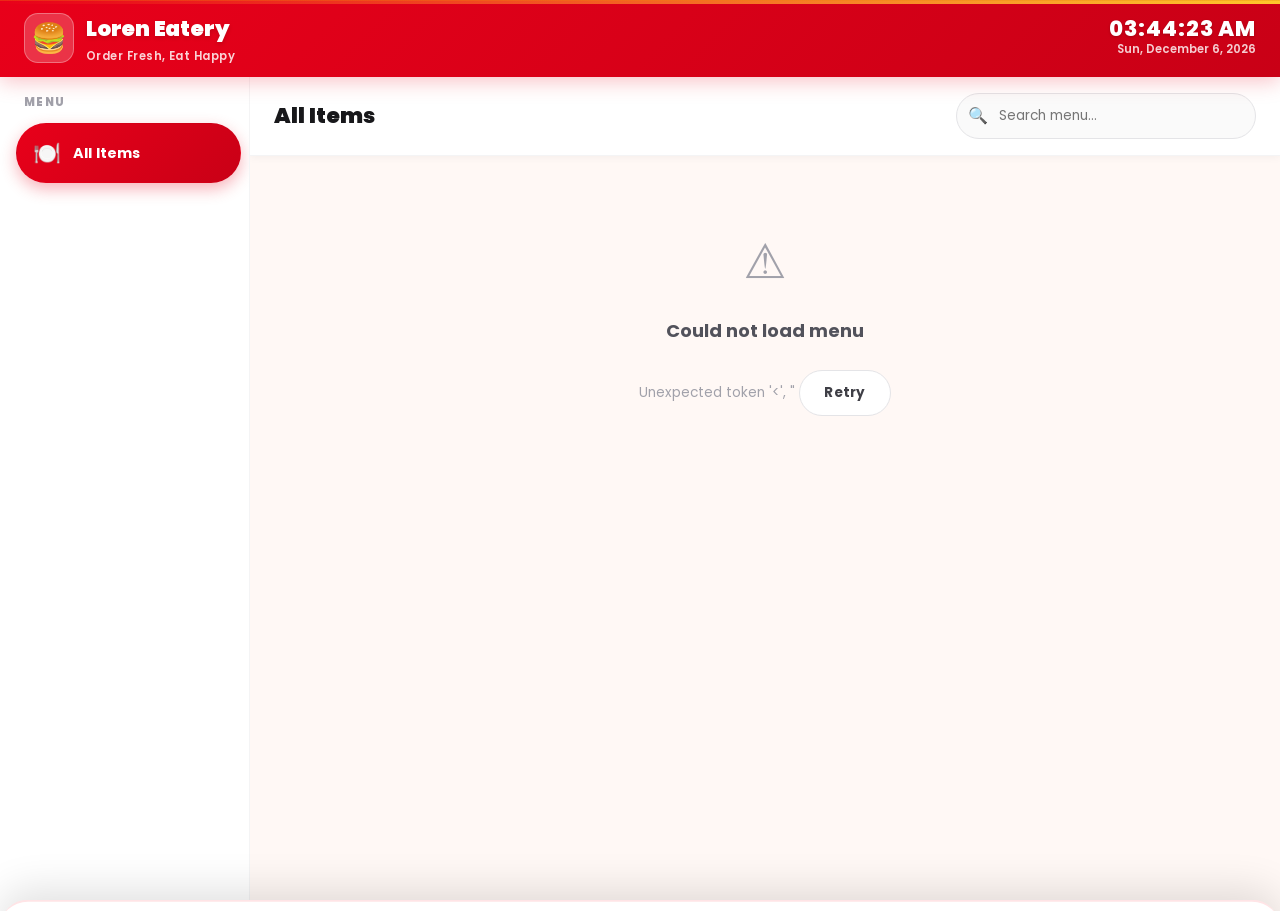
==== commit 06660342: "sample" ====
--- a/index.html
+++ b/index.html
@@ -5,8 +5,9 @@
   <meta name="viewport" content="width=device-width, initial-scale=1.0, viewport-fit=cover" />
   <meta name="description" content="Loren Eatery — Fast food ordering kiosk. Order your favorite meals quickly and easily." />
   <title>Loren Eatery — Order Now</title>
-  <link rel="stylesheet" href="assets/css/style.css" />
-  <link rel="stylesheet" href="assets/css/pos.css" />
+  <meta name="theme-color" content="#e8001a" />
+  <link rel="stylesheet" href="assets/css/style.css?v=3" />
+  <link rel="stylesheet" href="assets/css/pos.css?v=3" />
   <link rel="icon" href="assets/img/favicon.ico" type="image/x-icon" />
 </head>
 <body class="pos-bg">
--- a/assets/css/style.css
+++ b/assets/css/style.css
@@ -1,545 +1,391 @@
 /* ============================================================
    Loren Eatery POS — Global Design System
-   Jollibee-inspired: Red, Yellow, White + Glassmorphism
+   Modern Fast Food Theme: Red · White · Gold
+   Inspired by McDonald's & Jollibee premium aesthetics
    ============================================================ */
 
-@import url('https://fonts.googleapis.com/css2?family=Outfit:wght@300;400;500;600;700;800;900&display=swap');
+@import url('https://fonts.googleapis.com/css2?family=Poppins:wght@400;500;600;700;800;900&family=Nunito:wght@400;600;700;800;900&display=swap');
 
 /* ── CSS Variables ─────────────────────────────────── */
 :root {
-  /* Brand Palette */
-  --red-100: #fff0f0;
-  --red-200: #ffd6d6;
-  --red-400: #ff6b6b;
-  --red-500: #e63030;
-  --red-600: #cc0000;
-  --red-700: #a80000;
-
-  --yellow-100: #fffbe6;
-  --yellow-300: #ffe066;
-  --yellow-400: #ffd426;
-  --yellow-500: #f5c400;
-  --yellow-600: #d4a900;
-
+  /* Brand Colors */
+  --red-50:   #fff1f2;
+  --red-100:  #ffe4e6;
+  --red-200:  #fecdd3;
+  --red-300:  #fda4af;
+  --red-400:  #fb7185;
+  --red-500:  #e8001a;   /* Primary Brand Red */
+  --red-600:  #c90016;
+  --red-700:  #a80012;
+  --red-800:  #87000e;
+
+  --yellow-100: #fffbeb;
+  --yellow-200: #fef3c7;
+  --yellow-300: #fde68a;
+  --yellow-400: #FFC72C;  /* Gold Accent */
+  --yellow-500: #f59e0b;
+  --yellow-600: #d97706;
+
+  /* Neutrals */
   --white:      #ffffff;
-  --off-white:  #fafafa;
-  --gray-50:    #f8f9fa;
-  --gray-100:   #f1f3f5;
-  --gray-200:   #e9ecef;
-  --gray-300:   #dee2e6;
-  --gray-400:   #ced4da;
-  --gray-500:   #adb5bd;
-  --gray-600:   #6c757d;
-  --gray-700:   #495057;
-  --gray-800:   #343a40;
-  --gray-900:   #212529;
+  --gray-50:    #fafafa;
+  --gray-100:   #f4f4f5;
+  --gray-200:   #e4e4e7;
+  --gray-300:   #d4d4d8;
+  --gray-400:   #a1a1aa;
+  --gray-500:   #71717a;
+  --gray-600:   #52525b;
+  --gray-700:   #3f3f46;
+  --gray-800:   #27272a;
+  --gray-900:   #18181b;
+
+  /* Warm background tint */
+  --bg-warm:    #fff8f5;
+  --bg-card:    #ffffff;
 
   /* Status Colors */
-  --status-pending:    #f59e0b;
-  --status-preparing:  #3b82f6;
-  --status-ready:      #10b981;
-  --status-completed:  #6b7280;
-  --status-cancelled:  #ef4444;
-
-  /* Glassmorphism */
-  --glass-bg:     rgba(255, 255, 255, 0.18);
-  --glass-border: rgba(255, 255, 255, 0.35);
-  --glass-blur:   20px;
-  --glass-shadow: 0 8px 32px rgba(0, 0, 0, 0.12);
+  --status-pending:   #f59e0b;
+  --status-preparing: #3b82f6;
+  --status-ready:     #10b981;
+  --status-completed: #059669;
+  --status-cancelled: #ef4444;
 
   /* Shadows */
-  --shadow-sm:  0 2px 8px rgba(0,0,0,0.08);
-  --shadow-md:  0 4px 20px rgba(0,0,0,0.12);
-  --shadow-lg:  0 8px 40px rgba(0,0,0,0.16);
-  --shadow-xl:  0 16px 60px rgba(0,0,0,0.20);
-  --shadow-red: 0 6px 24px rgba(230,48,48,0.30);
-  --shadow-yellow: 0 6px 24px rgba(245,196,0,0.35);
+  --shadow-xs:  0 1px 3px rgba(0,0,0,0.07), 0 1px 2px rgba(0,0,0,0.04);
+  --shadow-sm:  0 4px 6px -1px rgba(0,0,0,0.08), 0 2px 4px -1px rgba(0,0,0,0.04);
+  --shadow-md:  0 10px 15px -3px rgba(0,0,0,0.08), 0 4px 6px -2px rgba(0,0,0,0.04);
+  --shadow-lg:  0 20px 25px -5px rgba(0,0,0,0.1), 0 10px 10px -5px rgba(0,0,0,0.04);
+  --shadow-xl:  0 25px 50px -12px rgba(0,0,0,0.18);
+  --shadow-red: 0 8px 25px rgba(232,0,26,0.3);
+  --shadow-red-sm: 0 4px 12px rgba(232,0,26,0.2);
 
   /* Radii */
-  --radius-sm:  8px;
-  --radius-md:  14px;
-  --radius-lg:  20px;
-  --radius-xl:  28px;
+  --radius-xs:   6px;
+  --radius-sm:   10px;
+  --radius-md:   14px;
+  --radius-lg:   20px;
+  --radius-xl:   28px;
+  --radius-2xl:  36px;
   --radius-full: 9999px;
 
   /* Transitions */
   --ease-bounce: cubic-bezier(0.34, 1.56, 0.64, 1);
   --ease-smooth: cubic-bezier(0.4, 0, 0.2, 1);
+  --ease-out:    cubic-bezier(0, 0, 0.2, 1);
   --duration-fast:   150ms;
-  --duration-normal: 280ms;
-  --duration-slow:   450ms;
+  --duration-normal: 250ms;
+  --duration-slow:   400ms;
 
   /* Typography */
-  --font: 'Outfit', 'Segoe UI', system-ui, sans-serif;
-  --font-size-xs:  0.72rem;
-  --font-size-sm:  0.85rem;
+  --font:        'Poppins', 'Segoe UI', system-ui, sans-serif;
+  --font-alt:    'Nunito', sans-serif;
+  --font-mono:   'Courier New', monospace;
+  --font-size-xs:   0.72rem;
+  --font-size-sm:   0.85rem;
   --font-size-base: 1rem;
-  --font-size-lg:  1.125rem;
-  --font-size-xl:  1.35rem;
-  --font-size-2xl: 1.65rem;
-  --font-size-3xl: 2rem;
-  --font-size-4xl: 2.5rem;
+  --font-size-lg:   1.125rem;
+  --font-size-xl:   1.35rem;
+  --font-size-2xl:  1.65rem;
+  --font-size-3xl:  2.1rem;
+  --font-size-4xl:  2.8rem;
 
   /* Spacing */
-  --space-1: 0.25rem;
-  --space-2: 0.5rem;
-  --space-3: 0.75rem;
-  --space-4: 1rem;
-  --space-5: 1.25rem;
-  --space-6: 1.5rem;
-  --space-8: 2rem;
+  --space-1:  0.25rem;
+  --space-2:  0.5rem;
+  --space-3:  0.75rem;
+  --space-4:  1rem;
+  --space-5:  1.25rem;
+  --space-6:  1.5rem;
+  --space-8:  2rem;
   --space-10: 2.5rem;
   --space-12: 3rem;
 }
 
 /* ── Reset ─────────────────────────────────────────── */
-*, *::before, *::after {
-  box-sizing: border-box;
-  margin: 0;
-  padding: 0;
-}
-
-html {
-  font-size: 16px;
-  scroll-behavior: smooth;
-  -webkit-text-size-adjust: 100%;
-}
-
+*, *::before, *::after { box-sizing: border-box; margin: 0; padding: 0; }
+html { font-size: 16px; scroll-behavior: smooth; -webkit-text-size-adjust: 100%; }
 body {
   font-family: var(--font);
   font-size: var(--font-size-base);
   color: var(--gray-800);
-  background: var(--gray-50);
+  background: var(--bg-warm);
   line-height: 1.6;
   min-height: 100vh;
-  overflow-x: hidden;
   -webkit-font-smoothing: antialiased;
 }
-
-img { max-width: 100%; height: auto; display: block; }
-a  { color: inherit; text-decoration: none; }
-button { cursor: pointer; font-family: var(--font); border: none; }
-input, textarea, select { font-family: var(--font); }
+img    { max-width: 100%; height: auto; display: block; }
+a      { color: inherit; text-decoration: none; }
+button { cursor: pointer; font-family: var(--font); border: none; outline: none; }
+input, textarea, select { font-family: var(--font); outline: none; }
 ul, ol { list-style: none; }
 
 /* ── Scrollbar ──────────────────────────────────────── */
 ::-webkit-scrollbar { width: 6px; height: 6px; }
-::-webkit-scrollbar-track { background: transparent; }
-::-webkit-scrollbar-thumb { background: var(--gray-300); border-radius: var(--radius-full); }
-::-webkit-scrollbar-thumb:hover { background: var(--gray-400); }
-
-/* ── Background Gradient ───────────────────────────── */
+::-webkit-scrollbar-track { background: var(--gray-100); }
+::-webkit-scrollbar-thumb { background: var(--red-300); border-radius: var(--radius-full); }
+::-webkit-scrollbar-thumb:hover { background: var(--red-500); }
+
+/* ── POS Background — Warm dot pattern ─────────────── */
 .pos-bg {
-  background:
-    radial-gradient(ellipse at top left, rgba(230,48,48,0.12) 0%, transparent 50%),
-    radial-gradient(ellipse at bottom right, rgba(245,196,0,0.10) 0%, transparent 50%),
-    var(--gray-50);
+  background-color: var(--bg-warm);
+  background-image: radial-gradient(circle, rgba(232,0,26,0.07) 1px, transparent 1px);
+  background-size: 28px 28px;
   min-height: 100vh;
-}
-
-/* ── Glass Card ────────────────────────────────────── */
-.glass-card {
-  background: var(--glass-bg);
-  backdrop-filter: blur(var(--glass-blur));
-  -webkit-backdrop-filter: blur(var(--glass-blur));
-  border: 1px solid var(--glass-border);
+  position: relative;
+}
+/* Top red accent stripe */
+.pos-bg::before {
+  content: '';
+  position: fixed;
+  top: 0; left: 0; right: 0; height: 4px;
+  background: linear-gradient(90deg, var(--red-500), var(--yellow-400), var(--red-500));
+  background-size: 200% 100%;
+  animation: shimmer 4s linear infinite;
+  z-index: 999;
+}
+
+/* ── Card ───────────────────────────────────────────── */
+.card {
+  background: var(--bg-card);
   border-radius: var(--radius-lg);
-  box-shadow: var(--glass-shadow);
-}
-
-.glass-card-solid {
-  background: rgba(255,255,255,0.92);
-  backdrop-filter: blur(12px);
-  -webkit-backdrop-filter: blur(12px);
-  border: 1px solid rgba(255,255,255,0.6);
-  border-radius: var(--radius-lg);
-  box-shadow: var(--shadow-md);
+  box-shadow: var(--shadow-sm);
+  border: 1px solid var(--gray-100);
 }
 
 /* ── Buttons ────────────────────────────────────────── */
 .btn {
-  display: inline-flex;
-  align-items: center;
-  justify-content: center;
+  display: inline-flex; align-items: center; justify-content: center;
   gap: var(--space-2);
   padding: var(--space-3) var(--space-6);
   border-radius: var(--radius-full);
-  font-weight: 600;
-  font-size: var(--font-size-sm);
-  transition: all var(--duration-normal) var(--ease-smooth);
-  white-space: nowrap;
-  user-select: none;
-  letter-spacing: 0.02em;
-}
-
+  font-weight: 700; font-size: var(--font-size-sm);
+  transition: all var(--duration-normal) var(--ease-bounce);
+  white-space: nowrap; user-select: none;
+  letter-spacing: 0.02em; position: relative; overflow: hidden;
+}
 .btn:active { transform: scale(0.96); }
 
 .btn-primary {
   background: linear-gradient(135deg, var(--red-500), var(--red-600));
-  color: white;
+  color: white; box-shadow: var(--shadow-red-sm);
+}
+.btn-primary:hover {
+  background: linear-gradient(135deg, var(--red-600), var(--red-700));
   box-shadow: var(--shadow-red);
-}
-.btn-primary:hover {
-  background: linear-gradient(135deg, var(--red-400), var(--red-500));
-  box-shadow: 0 8px 30px rgba(230,48,48,0.40);
   transform: translateY(-2px);
 }
 
 .btn-secondary {
   background: linear-gradient(135deg, var(--yellow-400), var(--yellow-500));
-  color: var(--gray-800);
-  box-shadow: var(--shadow-yellow);
-}
-.btn-secondary:hover {
-  transform: translateY(-2px);
-  box-shadow: 0 8px 30px rgba(245,196,0,0.45);
-}
+  color: var(--gray-900); box-shadow: 0 4px 12px rgba(255,199,44,0.4);
+}
+.btn-secondary:hover { transform: translateY(-2px); box-shadow: 0 8px 20px rgba(255,199,44,0.5); }
 
 .btn-ghost {
-  background: rgba(255,255,255,0.6);
-  border: 1.5px solid var(--gray-200);
+  background: white; border: 1.5px solid var(--gray-200);
   color: var(--gray-700);
 }
-.btn-ghost:hover {
-  background: white;
-  border-color: var(--red-400);
-  color: var(--red-500);
-}
-
-.btn-danger {
-  background: linear-gradient(135deg, #ef4444, #dc2626);
-  color: white;
-}
-.btn-success {
-  background: linear-gradient(135deg, #10b981, #059669);
-  color: white;
-}
-
-.btn-lg {
-  padding: var(--space-4) var(--space-8);
-  font-size: var(--font-size-lg);
-  border-radius: var(--radius-xl);
-}
-.btn-sm {
-  padding: var(--space-2) var(--space-4);
-  font-size: var(--font-size-xs);
-}
-.btn-icon {
-  padding: var(--space-2);
-  width: 36px;
-  height: 36px;
-  border-radius: var(--radius-full);
-}
+.btn-ghost:hover { border-color: var(--red-400); color: var(--red-500); background: var(--red-50); }
+
+.btn-danger  { background: linear-gradient(135deg, #ef4444, #dc2626); color: white; }
+.btn-danger:hover { transform: translateY(-1px); box-shadow: 0 8px 20px rgba(239,68,68,0.4); }
+
+.btn-success { background: linear-gradient(135deg, #10b981, #059669); color: white; }
+.btn-success:hover { transform: translateY(-1px); box-shadow: 0 8px 20px rgba(16,185,129,0.4); }
+
+.btn-lg   { padding: var(--space-4) var(--space-8); font-size: var(--font-size-lg); }
+.btn-sm   { padding: var(--space-2) var(--space-4); font-size: var(--font-size-xs); }
+.btn-icon { padding: var(--space-2); width: 38px; height: 38px; border-radius: var(--radius-full); }
 .btn-block { width: 100%; }
 
 /* ── Qty Buttons ────────────────────────────────────── */
 .qty-btn {
-  width: 38px;
-  height: 38px;
-  border-radius: var(--radius-full);
-  font-size: 1.3rem;
-  font-weight: 700;
-  display: inline-flex;
-  align-items: center;
-  justify-content: center;
+  width: 34px; height: 34px; border-radius: var(--radius-full);
+  font-size: 1.2rem; font-weight: 800;
+  display: inline-flex; align-items: center; justify-content: center;
   transition: all var(--duration-fast) var(--ease-bounce);
-  border: none;
-  user-select: none;
-}
-.qty-btn-add {
-  background: linear-gradient(135deg, var(--red-500), var(--red-600));
-  color: white;
-  box-shadow: 0 4px 14px rgba(230,48,48,0.30);
-}
-.qty-btn-add:hover { transform: scale(1.12); }
-.qty-btn-sub {
-  background: var(--gray-100);
-  color: var(--gray-600);
-  border: 1.5px solid var(--gray-200);
-}
-.qty-btn-sub:hover { background: var(--gray-200); transform: scale(1.08); }
-.qty-value {
-  min-width: 28px;
-  text-align: center;
-  font-weight: 700;
-  font-size: 1rem;
-  color: var(--gray-800);
-}
+  border: none; user-select: none;
+}
+.qty-btn-add { background: var(--red-500); color: white; box-shadow: var(--shadow-red-sm); }
+.qty-btn-add:hover { background: var(--red-600); transform: scale(1.1); }
+.qty-btn-sub { background: var(--gray-100); color: var(--gray-700); border: 1.5px solid var(--gray-200); }
+.qty-btn-sub:hover { background: var(--gray-200); transform: scale(1.05); }
+.qty-value { min-width: 28px; text-align: center; font-weight: 800; font-size: 1rem; color: var(--gray-800); }
 
 /* ── Status Badges ──────────────────────────────────── */
 .badge {
-  display: inline-flex;
-  align-items: center;
-  gap: 4px;
-  padding: 3px 10px;
-  border-radius: var(--radius-full);
-  font-size: var(--font-size-xs);
-  font-weight: 700;
-  letter-spacing: 0.04em;
-  text-transform: uppercase;
-}
-.badge-pending    { background: rgba(245,158,11,0.15); color: #92400e; }
-.badge-preparing  { background: rgba(59,130,246,0.15); color: #1e3a8a; }
-.badge-ready      { background: rgba(16,185,129,0.15); color: #065f46; }
-.badge-completed  { background: var(--gray-100); color: var(--gray-600); }
-.badge-cancelled  { background: rgba(239,68,68,0.12); color: #991b1b; }
-.badge-bestseller { background: linear-gradient(135deg, var(--yellow-400), var(--yellow-500)); color: var(--gray-800); }
+  display: inline-flex; align-items: center; gap: 5px;
+  padding: 3px 10px; border-radius: var(--radius-full);
+  font-size: var(--font-size-xs); font-weight: 700;
+  letter-spacing: 0.05em; text-transform: uppercase;
+}
+.badge-pending    { background: #fffbeb; color: #92400e; border: 1px solid #fde68a; }
+.badge-preparing  { background: #eff6ff; color: #1e40af; border: 1px solid #bfdbfe; }
+.badge-ready      { background: #ecfdf5; color: #065f46; border: 1px solid #6ee7b7; }
+.badge-completed  { background: #f0fdf4; color: #166534; border: 1px solid #86efac; }
+.badge-cancelled  { background: #fef2f2; color: #991b1b; border: 1px solid #fca5a5; }
+.badge-bestseller { background: linear-gradient(135deg, var(--yellow-400), var(--yellow-500)); color: var(--gray-900); }
 
 /* ── Form Elements ──────────────────────────────────── */
-.form-group { display: flex; flex-direction: column; gap: var(--space-2); }
-.form-label { font-weight: 600; font-size: var(--font-size-sm); color: var(--gray-700); }
+.form-group { display: flex; flex-direction: column; gap: var(--space-2); margin-bottom: var(--space-4); }
+.form-label { font-weight: 700; font-size: var(--font-size-sm); color: var(--gray-700); letter-spacing: 0.02em; }
 
 .form-input {
   padding: var(--space-3) var(--space-4);
   border: 1.5px solid var(--gray-200);
   border-radius: var(--radius-md);
   font-size: var(--font-size-base);
-  background: white;
-  color: var(--gray-800);
+  background: white; color: var(--gray-900);
   transition: border-color var(--duration-fast), box-shadow var(--duration-fast);
-  outline: none;
 }
 .form-input:focus {
   border-color: var(--red-400);
-  box-shadow: 0 0 0 3px rgba(230,48,48,0.12);
+  box-shadow: 0 0 0 3px rgba(232,0,26,0.1);
 }
 .form-input::placeholder { color: var(--gray-400); }
 
 .form-select {
   padding: var(--space-3) var(--space-4);
-  border: 1.5px solid var(--gray-200);
-  border-radius: var(--radius-md);
-  font-size: var(--font-size-base);
-  background: white;
-  color: var(--gray-800);
-  outline: none;
-  cursor: pointer;
-  appearance: none;
-  background-image: url("data:image/svg+xml,%3Csvg xmlns='http://www.w3.org/2000/svg' width='12' height='8' viewBox='0 0 12 8'%3E%3Cpath fill='%236c757d' d='M1 1l5 5 5-5'/%3E%3C/svg%3E");
-  background-repeat: no-repeat;
-  background-position: right 12px center;
-  padding-right: 36px;
-}
-.form-select:focus { border-color: var(--red-400); }
+  border: 1.5px solid var(--gray-200); border-radius: var(--radius-md);
+  font-size: var(--font-size-base); background: white; color: var(--gray-900);
+  cursor: pointer; appearance: none;
+  background-image: url("data:image/svg+xml,%3Csvg xmlns='http://www.w3.org/2000/svg' width='12' height='8' viewBox='0 0 12 8'%3E%3Cpath fill='%23e8001a' d='M1 1l5 5 5-5'/%3E%3C/svg%3E");
+  background-repeat: no-repeat; background-position: right 14px center; padding-right: 40px;
+  transition: all var(--duration-fast);
+}
+.form-select:focus { border-color: var(--red-400); box-shadow: 0 0 0 3px rgba(232,0,26,0.1); }
 
 /* ── Modal Overlay ──────────────────────────────────── */
 .modal-overlay {
-  position: fixed;
-  inset: 0;
-  background: rgba(0,0,0,0.50);
+  position: fixed; inset: 0;
+  background: rgba(0,0,0,0.45);
   backdrop-filter: blur(6px);
-  -webkit-backdrop-filter: blur(6px);
-  z-index: 1000;
-  display: flex;
-  align-items: center;
-  justify-content: center;
-  padding: var(--space-4);
-  opacity: 0;
-  pointer-events: none;
+  z-index: 1000; display: flex;
+  align-items: center; justify-content: center;
+  padding: var(--space-4); opacity: 0; pointer-events: none;
   transition: opacity var(--duration-normal) var(--ease-smooth);
 }
-.modal-overlay.active {
-  opacity: 1;
-  pointer-events: all;
-}
+.modal-overlay.active { opacity: 1; pointer-events: all; }
+
 .modal-box {
-  background: white;
-  border-radius: var(--radius-xl);
-  box-shadow: var(--shadow-xl);
-  width: 100%;
-  max-width: 560px;
-  max-height: 92vh;
-  overflow-y: auto;
-  transform: scale(0.92) translateY(20px);
+  background: white; border-radius: var(--radius-xl);
+  box-shadow: var(--shadow-xl); width: 100%;
+  max-width: 560px; max-height: 92vh; overflow-y: auto;
+  transform: scale(0.92) translateY(30px);
   transition: transform var(--duration-slow) var(--ease-bounce);
-}
-.modal-overlay.active .modal-box {
-  transform: scale(1) translateY(0);
-}
+  border: 1px solid var(--gray-100);
+}
+.modal-overlay.active .modal-box { transform: scale(1) translateY(0); }
+
 .modal-header {
-  padding: var(--space-6);
-  border-bottom: 1px solid var(--gray-100);
-  display: flex;
-  align-items: center;
-  justify-content: space-between;
-  position: sticky;
-  top: 0;
-  background: white;
-  z-index: 1;
+  padding: var(--space-5) var(--space-6);
+  border-bottom: 1.5px solid var(--gray-100);
+  display: flex; align-items: center; justify-content: space-between;
+  position: sticky; top: 0; background: white; z-index: 1;
   border-radius: var(--radius-xl) var(--radius-xl) 0 0;
 }
-.modal-title {
-  font-size: var(--font-size-xl);
-  font-weight: 800;
-  color: var(--gray-900);
-}
+.modal-title { font-size: var(--font-size-xl); font-weight: 800; color: var(--gray-900); }
 .modal-close {
-  width: 36px;
-  height: 36px;
-  border-radius: var(--radius-full);
-  background: var(--gray-100);
-  border: none;
-  display: flex;
-  align-items: center;
-  justify-content: center;
-  font-size: 1.2rem;
-  color: var(--gray-500);
-  cursor: pointer;
+  width: 36px; height: 36px; border-radius: var(--radius-full);
+  background: var(--gray-100); border: none;
+  display: flex; align-items: center; justify-content: center;
+  font-size: 1rem; color: var(--gray-500); cursor: pointer;
   transition: all var(--duration-fast);
 }
 .modal-close:hover { background: var(--red-100); color: var(--red-500); }
 .modal-body { padding: var(--space-6); }
 .modal-footer {
   padding: var(--space-4) var(--space-6);
-  border-top: 1px solid var(--gray-100);
-  display: flex;
-  gap: var(--space-3);
-  justify-content: flex-end;
+  border-top: 1.5px solid var(--gray-100);
+  display: flex; gap: var(--space-3); justify-content: flex-end;
   background: var(--gray-50);
   border-radius: 0 0 var(--radius-xl) var(--radius-xl);
 }
 
 /* ── Bottom Sheet ────────────────────────────────────── */
 .bottom-sheet-overlay {
-  position: fixed;
-  inset: 0;
-  background: rgba(0,0,0,0.45);
-  backdrop-filter: blur(4px);
-  z-index: 900;
-  opacity: 0;
-  pointer-events: none;
-  transition: opacity var(--duration-normal);
-}
-.bottom-sheet-overlay.active {
-  opacity: 1;
-  pointer-events: all;
-}
+  position: fixed; inset: 0; background: rgba(0,0,0,0.4);
+  backdrop-filter: blur(4px); z-index: 900;
+  opacity: 0; pointer-events: none; transition: opacity var(--duration-normal);
+}
+.bottom-sheet-overlay.active { opacity: 1; pointer-events: all; }
 .bottom-sheet {
-  position: fixed;
-  bottom: 0;
-  left: 0;
-  right: 0;
-  background: white;
-  border-radius: var(--radius-xl) var(--radius-xl) 0 0;
-  box-shadow: 0 -8px 40px rgba(0,0,0,0.20);
-  z-index: 910;
-  transform: translateY(100%);
+  position: fixed; bottom: 0; left: 0; right: 0;
+  background: white; border-radius: var(--radius-xl) var(--radius-xl) 0 0;
+  border-top: 2px solid var(--red-100);
+  box-shadow: 0 -10px 40px rgba(0,0,0,0.12);
+  z-index: 910; transform: translateY(100%);
   transition: transform var(--duration-slow) var(--ease-bounce);
-  max-height: 88vh;
-  display: flex;
-  flex-direction: column;
+  max-height: 88vh; display: flex; flex-direction: column;
 }
 .bottom-sheet.active { transform: translateY(0); }
 .bottom-sheet-handle {
-  width: 44px;
-  height: 5px;
-  background: var(--gray-200);
-  border-radius: var(--radius-full);
-  margin: var(--space-3) auto var(--space-2);
-  flex-shrink: 0;
+  width: 42px; height: 4px;
+  background: var(--gray-200); border-radius: var(--radius-full);
+  margin: var(--space-3) auto var(--space-2); flex-shrink: 0;
 }
 .bottom-sheet-header {
   padding: var(--space-4) var(--space-6);
-  border-bottom: 1px solid var(--gray-100);
-  display: flex;
-  align-items: center;
-  justify-content: space-between;
-  flex-shrink: 0;
-}
-.bottom-sheet-body {
-  overflow-y: auto;
-  flex: 1;
-  padding: var(--space-4) var(--space-6);
-}
+  border-bottom: 1.5px solid var(--gray-100);
+  display: flex; align-items: center; justify-content: space-between; flex-shrink: 0;
+}
+.bottom-sheet-body { overflow-y: auto; flex: 1; padding: var(--space-4) var(--space-6); }
 .bottom-sheet-footer {
   padding: var(--space-4) var(--space-6);
-  border-top: 1px solid var(--gray-100);
-  flex-shrink: 0;
+  border-top: 1.5px solid var(--gray-100); flex-shrink: 0;
+  background: var(--gray-50);
 }
 
 /* ── Floating Cart Pill ─────────────────────────────── */
 .cart-pill {
-  position: fixed;
-  bottom: var(--space-6);
-  left: 50%;
+  position: fixed; bottom: var(--space-6); left: 50%;
   transform: translateX(-50%) translateY(120px);
   background: linear-gradient(135deg, var(--red-500), var(--red-600));
-  color: white;
-  border-radius: var(--radius-full);
-  padding: var(--space-4) var(--space-6);
-  display: flex;
-  align-items: center;
-  gap: var(--space-4);
-  box-shadow: 0 8px 30px rgba(230,48,48,0.45);
-  cursor: pointer;
-  z-index: 800;
-  min-width: 240px;
-  max-width: 400px;
-  width: max-content;
-  transition: transform var(--duration-slow) var(--ease-bounce),
-              box-shadow var(--duration-normal);
-  user-select: none;
+  color: white; border-radius: var(--radius-full);
+  padding: var(--space-3) var(--space-5);
+  display: flex; align-items: center; gap: var(--space-4);
+  box-shadow: var(--shadow-red); cursor: pointer; z-index: 800;
+  min-width: 260px; max-width: 420px; width: max-content;
+  transition: transform var(--duration-slow) var(--ease-bounce), box-shadow var(--duration-normal);
+  user-select: none; border: 2px solid rgba(255,255,255,0.25);
 }
 .cart-pill.visible { transform: translateX(-50%) translateY(0); }
-.cart-pill:hover {
-  box-shadow: 0 12px 40px rgba(230,48,48,0.55);
-  transform: translateX(-50%) translateY(-4px);
-}
+.cart-pill:hover   { transform: translateX(-50%) translateY(-4px); box-shadow: 0 12px 35px rgba(232,0,26,0.5); }
 .cart-pill-count {
-  background: white;
-  color: var(--red-600);
-  border-radius: var(--radius-full);
-  width: 30px;
-  height: 30px;
-  display: flex;
-  align-items: center;
-  justify-content: center;
-  font-weight: 800;
-  font-size: var(--font-size-sm);
-  flex-shrink: 0;
-}
-.cart-pill-label { font-weight: 600; font-size: var(--font-size-sm); opacity: 0.9; flex: 1; }
-.cart-pill-price { font-weight: 800; font-size: var(--font-size-lg); }
-.cart-pill-arrow { font-size: 1.1rem; opacity: 0.8; }
-
-/* ── Toast Notification ─────────────────────────────── */
+  background: white; color: var(--red-600);
+  border-radius: var(--radius-full); width: 30px; height: 30px;
+  display: flex; align-items: center; justify-content: center;
+  font-weight: 900; font-size: var(--font-size-sm); flex-shrink: 0;
+}
+.cart-pill-label { font-weight: 700; font-size: var(--font-size-sm); flex: 1; }
+.cart-pill-price { font-weight: 900; font-size: var(--font-size-lg); }
+.cart-pill-arrow { font-size: 1.2rem; opacity: 0.85; }
+
+/* ── Toast ──────────────────────────────────────────── */
 .toast-container {
-  position: fixed;
-  top: var(--space-6);
-  right: var(--space-6);
-  z-index: 9999;
-  display: flex;
-  flex-direction: column;
-  gap: var(--space-3);
-  pointer-events: none;
+  position: fixed; top: var(--space-6); right: var(--space-6);
+  z-index: 9999; display: flex; flex-direction: column;
+  gap: var(--space-3); pointer-events: none;
 }
 .toast {
-  background: white;
-  border-radius: var(--radius-md);
-  padding: var(--space-4) var(--space-5);
-  box-shadow: var(--shadow-xl);
-  display: flex;
-  align-items: center;
-  gap: var(--space-3);
-  min-width: 280px;
-  max-width: 360px;
-  pointer-events: all;
-  border-left: 4px solid var(--gray-300);
-  transform: translateX(120%);
-  transition: transform var(--duration-slow) var(--ease-bounce);
+  background: white; border-radius: var(--radius-md);
+  padding: var(--space-4) var(--space-5); box-shadow: var(--shadow-lg);
+  display: flex; align-items: center; gap: var(--space-3);
+  min-width: 280px; max-width: 360px; pointer-events: all;
+  border: 1px solid var(--gray-100); border-left: 4px solid var(--gray-300);
+  transform: translateX(120%); transition: transform var(--duration-slow) var(--ease-bounce);
 }
 .toast.show { transform: translateX(0); }
-.toast.toast-success { border-left-color: #10b981; }
+.toast.toast-success { border-left-color: var(--status-ready); }
 .toast.toast-error   { border-left-color: var(--red-500); }
 .toast.toast-info    { border-left-color: var(--yellow-400); }
-.toast-icon  { font-size: 1.4rem; flex-shrink: 0; }
-.toast-msg   { font-weight: 600; font-size: var(--font-size-sm); color: var(--gray-800); }
-
-/* ── Loading Spinner ────────────────────────────────── */
+.toast-icon { font-size: 1.4rem; flex-shrink: 0; }
+.toast-msg  { font-weight: 600; font-size: var(--font-size-sm); color: var(--gray-800); }
+
+/* ── Spinner ────────────────────────────────────────── */
 .spinner {
-  width: 36px;
-  height: 36px;
-  border: 3px solid var(--gray-200);
+  width: 38px; height: 38px;
+  border: 3px solid var(--red-100);
   border-top-color: var(--red-500);
   border-radius: 50%;
   animation: spin 0.7s linear infinite;
@@ -548,26 +394,27 @@
 
 /* ── Offline Banner ─────────────────────────────────── */
 .offline-banner {
-  position: fixed;
-  top: 0;
-  left: 0;
-  right: 0;
-  background: linear-gradient(135deg, #f59e0b, #d97706);
-  color: white;
-  text-align: center;
-  padding: var(--space-3);
-  font-weight: 700;
-  font-size: var(--font-size-sm);
-  z-index: 9990;
-  transform: translateY(-100%);
-  transition: transform var(--duration-normal);
+  position: fixed; top: 0; left: 0; right: 0;
+  background: linear-gradient(90deg, #f59e0b, #d97706);
+  color: white; text-align: center;
+  padding: var(--space-3); font-weight: 700;
+  font-size: var(--font-size-sm); z-index: 9990;
+  transform: translateY(-100%); transition: transform var(--duration-normal);
 }
 .offline-banner.visible { transform: translateY(0); }
 
 /* ── Animations ─────────────────────────────────────── */
 @keyframes fadeInUp {
-  from { opacity: 0; transform: translateY(24px); }
+  from { opacity: 0; transform: translateY(20px); }
   to   { opacity: 1; transform: translateY(0); }
+}
+@keyframes fadeIn {
+  from { opacity: 0; }
+  to   { opacity: 1; }
+}
+@keyframes slideInLeft {
+  from { opacity: 0; transform: translateX(-20px); }
+  to   { opacity: 1; transform: translateX(0); }
 }
 @keyframes pulse {
   0%, 100% { transform: scale(1); }
@@ -575,44 +422,42 @@
 }
 @keyframes bounce {
   0%, 100% { transform: translateY(0); }
-  30%       { transform: translateY(-10px); }
-  60%       { transform: translateY(-4px); }
-}
-@keyframes flyToCart {
-  0%   { transform: scale(1); opacity: 1; }
-  50%  { transform: scale(1.4) translateY(-20px); opacity: 0.7; }
-  100% { transform: scale(0.2) translateY(80px) translateX(80px); opacity: 0; }
+  30%       { transform: translateY(-8px); }
+  60%       { transform: translateY(-3px); }
 }
 @keyframes popIn {
-  0%   { transform: scale(0.5); opacity: 0; }
-  70%  { transform: scale(1.08); }
+  0%   { transform: scale(0.7); opacity: 0; }
+  75%  { transform: scale(1.05); }
   100% { transform: scale(1); opacity: 1; }
 }
 @keyframes shimmer {
-  0%   { background-position: -200px 0; }
-  100% { background-position: calc(200px + 100%) 0; }
+  0%   { background-position: 0% 50%; }
+  50%  { background-position: 100% 50%; }
+  100% { background-position: 0% 50%; }
+}
+@keyframes wiggle {
+  0%, 100% { transform: rotate(0deg); }
+  25%       { transform: rotate(-5deg); }
+  75%       { transform: rotate(5deg); }
 }
 
 .animate-fadeInUp { animation: fadeInUp var(--duration-slow) var(--ease-smooth) both; }
 .animate-popIn    { animation: popIn var(--duration-normal) var(--ease-bounce) both; }
-
-/* Stagger delays */
 .delay-1 { animation-delay: 0.05s; }
 .delay-2 { animation-delay: 0.10s; }
 .delay-3 { animation-delay: 0.15s; }
 .delay-4 { animation-delay: 0.20s; }
 
-/* ── Skeleton Loading ───────────────────────────────── */
+/* ── Skeleton ───────────────────────────────────────── */
 .skeleton {
   background: linear-gradient(90deg, var(--gray-100) 25%, var(--gray-200) 50%, var(--gray-100) 75%);
-  background-size: 200px 100%;
-  animation: shimmer 1.4s infinite;
+  background-size: 400px 100%; animation: shimmer 1.4s infinite;
   border-radius: var(--radius-sm);
 }
 
-/* ── Responsive Utilities ───────────────────────────── */
-.hidden   { display: none !important; }
-.sr-only  { position: absolute; width: 1px; height: 1px; overflow: hidden; clip: rect(0,0,0,0); }
+/* ── Utilities ──────────────────────────────────────── */
+.hidden  { display: none !important; }
+.sr-only { position: absolute; width: 1px; height: 1px; overflow: hidden; clip: rect(0,0,0,0); }
 
 @media (max-width: 768px) {
   .hide-mobile { display: none !important; }
--- a/assets/css/pos.css
+++ b/assets/css/pos.css
@@ -1,639 +1,372 @@
 /* ============================================================
-   Loren Eatery POS — Customer Ordering Page Styles
+   Loren Eatery POS — Customer Ordering Page
+   Modern Fast-Food Theme: Red · White · Clean & Vibrant
    ============================================================ */
 
-/* ── POS Layout ─────────────────────────────────────── */
+/* ── POS Header ─────────────────────────────────────── */
 .pos-header {
-  position: sticky;
-  top: 0;
-  z-index: 100;
-  background: linear-gradient(135deg, var(--red-600), var(--red-700));
-  box-shadow: 0 4px 20px rgba(0,0,0,0.20);
+  position: sticky; top: 0; z-index: 100;
+  background: linear-gradient(135deg, var(--red-500) 0%, var(--red-600) 100%);
+  box-shadow: 0 4px 20px rgba(232,0,26,0.25);
 }
 .pos-header-inner {
-  display: flex;
-  align-items: center;
-  justify-content: space-between;
+  display: flex; align-items: center; justify-content: space-between;
   padding: var(--space-3) var(--space-6);
-  max-width: 1600px;
-  margin: 0 auto;
+  max-width: 1600px; margin: 0 auto;
 }
 
 /* Logo */
 .pos-logo { display: flex; align-items: center; gap: var(--space-3); }
 .pos-logo-icon {
-  font-size: 2rem;
-  width: 50px;
-  height: 50px;
-  background: rgba(255,255,255,0.15);
+  font-size: 1.8rem; width: 50px; height: 50px;
+  background: rgba(255,255,255,0.2);
   border-radius: var(--radius-md);
-  display: flex;
-  align-items: center;
-  justify-content: center;
+  display: flex; align-items: center; justify-content: center;
   backdrop-filter: blur(8px);
-}
+  border: 1.5px solid rgba(255,255,255,0.3);
+  transition: transform var(--duration-fast);
+}
+.pos-logo-icon:hover { transform: rotate(-8deg) scale(1.05); }
 .pos-logo-name {
-  font-size: var(--font-size-xl);
-  font-weight: 900;
-  color: white;
-  letter-spacing: -0.02em;
-  display: block;
+  font-size: var(--font-size-xl); font-weight: 900; color: white;
+  letter-spacing: -0.01em; display: block;
+  text-shadow: 0 2px 4px rgba(0,0,0,0.15);
 }
 .pos-logo-tagline {
-  font-size: var(--font-size-xs);
-  color: rgba(255,255,255,0.70);
-  display: block;
-  font-weight: 500;
+  font-size: var(--font-size-xs); color: rgba(255,255,255,0.82);
+  display: block; font-weight: 600; letter-spacing: 0.04em;
 }
 
 /* Clock */
 .pos-clock { text-align: right; }
 .pos-clock-time {
-  font-size: var(--font-size-xl);
-  font-weight: 800;
-  color: white;
-  letter-spacing: 0.05em;
-  line-height: 1;
-}
-.pos-clock-date {
-  font-size: var(--font-size-xs);
-  color: rgba(255,255,255,0.70);
-  font-weight: 500;
-}
-
-/* ── Main Layout Grid ─────────────────────────────── */
+  font-size: var(--font-size-xl); font-weight: 800; color: white;
+  letter-spacing: 0.04em; line-height: 1;
+  text-shadow: 0 1px 3px rgba(0,0,0,0.2);
+}
+.pos-clock-date { font-size: var(--font-size-xs); color: rgba(255,255,255,0.8); font-weight: 600; }
+
+/* ── Main Layout ─────────────────────────────────────── */
 .pos-main {
-  display: grid;
-  grid-template-columns: 250px 1fr;
-  gap: 0;
-  height: calc(100vh - 68px);
-  overflow: hidden;
-}
-
-/* ── Sidebar ─────────────────────────────────────── */
+  display: grid; grid-template-columns: 250px 1fr;
+  height: calc(100vh - 66px); overflow: hidden;
+}
+
+/* ── Sidebar ─────────────────────────────────────────── */
 .pos-sidebar {
   background: white;
-  border-right: 1px solid var(--gray-100);
-  overflow-y: auto;
-  padding: var(--space-4) var(--space-3);
-  box-shadow: 4px 0 16px rgba(0,0,0,0.04);
+  border-right: 1.5px solid var(--gray-100);
+  overflow-y: auto; padding: var(--space-4) var(--space-3);
+  box-shadow: 4px 0 16px rgba(0,0,0,0.05);
 }
 .sidebar-title {
-  font-size: var(--font-size-xs);
-  font-weight: 800;
-  text-transform: uppercase;
-  letter-spacing: 0.1em;
-  color: var(--gray-400);
-  padding: 0 var(--space-3) var(--space-3);
+  font-size: var(--font-size-xs); font-weight: 800;
+  text-transform: uppercase; letter-spacing: 0.12em;
+  color: var(--gray-400); padding: 0 var(--space-3) var(--space-3);
 }
 .category-nav { display: flex; flex-direction: column; gap: var(--space-2); }
+
 .cat-btn {
-  display: flex;
-  align-items: center;
-  gap: var(--space-3);
+  display: flex; align-items: center; gap: var(--space-3);
   padding: var(--space-3) var(--space-4);
   border-radius: var(--radius-full);
-  background: white;
-  border: 1px solid var(--gray-200);
-  text-align: left;
+  background: transparent; border: 1.5px solid transparent;
+  text-align: left; width: 100%; cursor: pointer;
   transition: all var(--duration-normal) var(--ease-bounce);
-  width: 100%;
-  cursor: pointer;
-  box-shadow: 0 2px 4px rgba(0,0,0,0.02);
+  color: var(--gray-600);
 }
 .cat-btn:hover {
-  background: var(--red-50);
-  border-color: var(--red-300);
-  transform: translateY(-2px);
-  box-shadow: 0 4px 12px rgba(230,48,48,0.1);
+  background: var(--red-50); border-color: var(--red-200);
+  transform: translateX(3px);
 }
 .cat-btn.active {
   background: linear-gradient(135deg, var(--red-500), var(--red-600));
-  border-color: transparent;
-  color: white;
-  box-shadow: 0 6px 16px rgba(230,48,48,0.35);
-  transform: translateY(-2px);
+  border-color: transparent; color: white;
+  box-shadow: 0 6px 16px rgba(232,0,26,0.3);
+  transform: translateX(4px);
 }
 .cat-icon { font-size: 1.4rem; flex-shrink: 0; transition: transform var(--duration-fast); }
-.cat-btn:hover .cat-icon { transform: scale(1.1); }
+.cat-btn:hover .cat-icon { transform: scale(1.12) rotate(-5deg); }
+.cat-btn.active .cat-icon { animation: wiggle 0.5s ease; }
 .cat-label {
-  font-size: 0.92rem;
-  font-weight: 700;
-  color: var(--gray-800);
-  white-space: nowrap;
-  overflow: hidden;
-  text-overflow: ellipsis;
-  letter-spacing: 0.01em;
+  font-size: 0.9rem; font-weight: 700; white-space: nowrap;
+  overflow: hidden; text-overflow: ellipsis; letter-spacing: 0.01em;
 }
 .cat-btn.active .cat-label { color: white; }
 .cat-count {
-  margin-left: auto;
-  font-size: var(--font-size-xs);
-  background: var(--gray-100);
-  color: var(--gray-600);
-  border-radius: var(--radius-full);
-  padding: 2px 8px;
-  font-weight: 800;
+  margin-left: auto; font-size: var(--font-size-xs);
+  background: var(--gray-100); color: var(--gray-500);
+  border-radius: var(--radius-full); padding: 2px 8px; font-weight: 800;
   transition: all var(--duration-fast);
 }
 .cat-btn.active .cat-count { background: rgba(255,255,255,0.25); color: white; }
 
 /* ── Menu Area ──────────────────────────────────────── */
-.pos-menu {
-  display: flex;
-  flex-direction: column;
-  overflow: hidden;
-  background: var(--gray-50);
-}
+.pos-menu { display: flex; flex-direction: column; overflow: hidden; background: var(--bg-warm); }
 .menu-header {
-  display: flex;
-  align-items: center;
-  justify-content: space-between;
-  gap: var(--space-4);
-  padding: var(--space-4) var(--space-6);
-  background: white;
-  border-bottom: 1px solid var(--gray-100);
-  flex-shrink: 0;
-}
-.menu-heading {
-  font-size: var(--font-size-xl);
-  font-weight: 800;
-  color: var(--gray-900);
-  white-space: nowrap;
-}
+  display: flex; align-items: center; justify-content: space-between;
+  gap: var(--space-4); padding: var(--space-4) var(--space-6);
+  background: white; border-bottom: 1.5px solid var(--gray-100);
+  flex-shrink: 0; box-shadow: 0 2px 8px rgba(0,0,0,0.04);
+}
+.menu-heading { font-size: var(--font-size-xl); font-weight: 900; color: var(--gray-900); }
 .menu-search-wrap { position: relative; flex: 1; max-width: 300px; }
 .menu-search {
-  width: 100%;
-  padding: var(--space-3) var(--space-4) var(--space-3) 2.8rem;
-  border: 1.5px solid var(--gray-200);
-  border-radius: var(--radius-full);
-  font-size: var(--font-size-sm);
-  background: var(--gray-50);
-  outline: none;
-  transition: border-color var(--duration-fast), box-shadow var(--duration-fast);
-}
-.menu-search:focus {
-  border-color: var(--red-400);
-  box-shadow: 0 0 0 3px rgba(230,48,48,0.10);
-  background: white;
-}
+  width: 100%; padding: var(--space-3) var(--space-4) var(--space-3) 2.6rem;
+  border: 1.5px solid var(--gray-200); border-radius: var(--radius-full);
+  font-size: var(--font-size-sm); background: var(--gray-50); color: var(--gray-900);
+  transition: all var(--duration-fast);
+}
+.menu-search:focus { border-color: var(--red-400); background: white; box-shadow: 0 0 0 3px rgba(232,0,26,0.1); }
 .menu-search-icon {
-  position: absolute;
-  left: 12px;
-  top: 50%;
-  transform: translateY(-50%);
-  font-size: 1rem;
-  pointer-events: none;
+  position: absolute; left: 12px; top: 50%; transform: translateY(-50%);
+  font-size: 1rem; pointer-events: none;
 }
 
 /* ── Menu Grid ──────────────────────────────────────── */
 .menu-grid {
-  flex: 1;
-  overflow-y: auto;
-  padding: var(--space-5) var(--space-6);
-  padding-bottom: 100px; /* space for cart pill */
-  display: grid;
-  grid-template-columns: repeat(auto-fill, minmax(200px, 1fr));
-  gap: var(--space-4);
-  align-content: start;
-}
-
+  flex: 1; overflow-y: auto; padding: var(--space-5) var(--space-6);
+  padding-bottom: 110px;
+  display: grid; grid-template-columns: repeat(auto-fill, minmax(200px, 1fr));
+  gap: var(--space-4); align-content: start;
+}
 .menu-loading {
-  grid-column: 1 / -1;
-  display: flex;
-  flex-direction: column;
-  align-items: center;
-  justify-content: center;
-  padding: var(--space-12);
-  gap: var(--space-4);
-  color: var(--gray-500);
-}
-
+  grid-column: 1/-1; display: flex; flex-direction: column;
+  align-items: center; justify-content: center;
+  padding: var(--space-12); gap: var(--space-4); color: var(--gray-400);
+}
 .menu-empty {
-  grid-column: 1 / -1;
-  text-align: center;
-  padding: var(--space-12);
-  color: var(--gray-400);
+  grid-column: 1/-1; text-align: center; padding: var(--space-12); color: var(--gray-400);
 }
 .menu-empty-icon { font-size: 3rem; margin-bottom: var(--space-4); }
-.menu-empty-text { font-size: var(--font-size-lg); font-weight: 600; }
+.menu-empty-text { font-size: var(--font-size-lg); font-weight: 700; color: var(--gray-600); }
 
 /* ── Menu Card ──────────────────────────────────────── */
 .menu-card {
-  background: white;
-  border-radius: var(--radius-lg);
-  box-shadow: var(--shadow-sm);
-  overflow: hidden;
-  transition: transform var(--duration-normal) var(--ease-bounce),
-              box-shadow var(--duration-normal);
-  cursor: pointer;
-  position: relative;
-  border: 1.5px solid transparent;
+  background: white; border-radius: var(--radius-lg);
+  box-shadow: var(--shadow-sm); overflow: hidden;
+  transition: all var(--duration-normal) var(--ease-bounce);
+  cursor: pointer; position: relative;
+  border: 2px solid transparent;
   animation: fadeInUp var(--duration-slow) var(--ease-smooth) both;
 }
 .menu-card:hover {
-  transform: translateY(-5px);
+  transform: translateY(-6px);
   box-shadow: var(--shadow-lg);
   border-color: var(--red-200);
 }
-.menu-card.unavailable {
-  opacity: 0.55;
-  pointer-events: none;
-}
-
-/* Bestseller badge */
+.menu-card.in-cart { border-color: var(--red-400); }
+.menu-card.unavailable { opacity: 0.5; pointer-events: none; }
+
+/* Gold wave shine on hover */
+.menu-card::before {
+  content: '';
+  position: absolute; top: 0; left: -100%; width: 60%; height: 100%;
+  background: linear-gradient(90deg, transparent, rgba(255,255,255,0.4), transparent);
+  transform: skewX(-15deg); transition: left 0.5s;
+  pointer-events: none; z-index: 5;
+}
+.menu-card:hover::before { left: 150%; }
+
 .menu-card-badge {
-  position: absolute;
-  top: var(--space-3);
-  left: var(--space-3);
-  z-index: 2;
+  position: absolute; top: var(--space-3); left: var(--space-3); z-index: 3;
   background: linear-gradient(135deg, var(--yellow-400), var(--yellow-500));
-  color: var(--gray-800);
-  font-size: 0.68rem;
-  font-weight: 800;
-  text-transform: uppercase;
-  letter-spacing: 0.06em;
-  padding: 3px 8px;
-  border-radius: var(--radius-full);
-  box-shadow: 0 2px 8px rgba(245,196,0,0.40);
-}
-
-/* Quantity overlay badge */
+  color: var(--gray-900); font-size: 0.65rem; font-weight: 900;
+  text-transform: uppercase; letter-spacing: 0.06em;
+  padding: 3px 9px; border-radius: var(--radius-full);
+  box-shadow: 0 2px 8px rgba(255,199,44,0.5);
+}
 .menu-card-qty-badge {
-  position: absolute;
-  top: var(--space-3);
-  right: var(--space-3);
-  z-index: 2;
-  background: var(--red-500);
-  color: white;
-  font-size: var(--font-size-sm);
-  font-weight: 800;
-  width: 28px;
-  height: 28px;
-  border-radius: var(--radius-full);
-  display: none;
-  align-items: center;
-  justify-content: center;
-  box-shadow: 0 2px 8px rgba(230,48,48,0.40);
+  position: absolute; top: var(--space-3); right: var(--space-3); z-index: 3;
+  background: var(--red-500); color: white;
+  font-size: var(--font-size-sm); font-weight: 900;
+  width: 28px; height: 28px; border-radius: var(--radius-full);
+  display: none; align-items: center; justify-content: center;
+  box-shadow: 0 3px 10px rgba(232,0,26,0.4);
   animation: popIn 0.25s var(--ease-bounce) both;
+  border: 2px solid white;
 }
 .menu-card.in-cart .menu-card-qty-badge { display: flex; }
 
-/* Card image */
 .menu-card-img-wrap {
-  width: 100%;
-  aspect-ratio: 4/3;
-  overflow: hidden;
-  background: var(--gray-100);
-  position: relative;
+  width: 100%; aspect-ratio: 4/3; overflow: hidden;
+  background: var(--gray-100); position: relative;
 }
 .menu-card-img {
-  width: 100%;
-  height: 100%;
-  object-fit: cover;
+  width: 100%; height: 100%; object-fit: cover;
   transition: transform var(--duration-slow) var(--ease-smooth);
 }
-.menu-card:hover .menu-card-img { transform: scale(1.06); }
-
-/* Emoji placeholder for no image */
+.menu-card:hover .menu-card-img { transform: scale(1.07); }
+
 .menu-card-emoji {
-  width: 100%;
-  height: 100%;
-  display: flex;
-  align-items: center;
-  justify-content: center;
+  width: 100%; height: 100%; display: flex;
+  align-items: center; justify-content: center;
   font-size: 3.5rem;
-  background: linear-gradient(135deg, var(--gray-50), var(--gray-100));
-}
-
-/* Unavailable overlay */
+  background: linear-gradient(135deg, #fff5f5, #fff8f5);
+}
+
 .unavailable-overlay {
-  position: absolute;
-  inset: 0;
-  background: rgba(255,255,255,0.6);
-  display: flex;
-  align-items: center;
-  justify-content: center;
-  font-weight: 700;
-  font-size: var(--font-size-sm);
-  color: var(--gray-500);
-  backdrop-filter: blur(2px);
-}
-
-/* Card body */
-.menu-card-body {
-  padding: var(--space-3) var(--space-4);
-}
+  position: absolute; inset: 0; background: rgba(255,255,255,0.7);
+  display: flex; align-items: center; justify-content: center;
+  font-weight: 800; font-size: var(--font-size-sm); color: var(--gray-500);
+  backdrop-filter: blur(2px); text-transform: uppercase; letter-spacing: 0.08em;
+}
+
+.menu-card-body { padding: var(--space-3) var(--space-4); }
 .menu-card-name {
-  font-weight: 700;
-  font-size: var(--font-size-base);
-  color: var(--gray-900);
-  margin-bottom: var(--space-1);
-  white-space: nowrap;
-  overflow: hidden;
-  text-overflow: ellipsis;
+  font-weight: 800; font-size: var(--font-size-base); color: var(--gray-900);
+  margin-bottom: var(--space-1); white-space: nowrap;
+  overflow: hidden; text-overflow: ellipsis;
 }
 .menu-card-desc {
-  font-size: var(--font-size-xs);
-  color: var(--gray-500);
-  margin-bottom: var(--space-3);
-  display: -webkit-box;
-  -webkit-line-clamp: 2;
-  line-clamp: 2;
-  -webkit-box-orient: vertical;
-  overflow: hidden;
-  line-height: 1.4;
-}
-.menu-card-footer {
-  display: flex;
-  align-items: center;
-  justify-content: space-between;
-  gap: var(--space-2);
-}
-.menu-card-price {
-  font-size: var(--font-size-lg);
-  font-weight: 900;
-  color: var(--red-600);
-}
-.menu-card-controls {
-  display: flex;
-  align-items: center;
-  gap: var(--space-2);
-}
-
-/* ── Cart Sheet Items ───────────────────────────────── */
-.bs-title {
-  font-size: var(--font-size-xl);
-  font-weight: 800;
-  color: var(--gray-900);
-}
-.bs-subtitle {
-  font-size: var(--font-size-sm);
-  color: var(--gray-500);
-}
-
-.cart-empty {
-  text-align: center;
-  padding: var(--space-10) var(--space-4);
-  color: var(--gray-400);
-}
-.cart-empty-icon { font-size: 3.5rem; margin-bottom: var(--space-3); }
-.cart-empty-text { font-size: var(--font-size-lg); font-weight: 600; }
+  font-size: var(--font-size-xs); color: var(--gray-500);
+  margin-bottom: var(--space-3); line-height: 1.45;
+  display: -webkit-box; -webkit-line-clamp: 2; -webkit-box-orient: vertical;
+  overflow: hidden; min-height: 2.6em;
+}
+.menu-card-footer { display: flex; align-items: center; justify-content: space-between; gap: var(--space-2); }
+.menu-card-price { font-size: var(--font-size-lg); font-weight: 900; color: var(--red-500); }
+.menu-card-controls { display: flex; align-items: center; gap: var(--space-2); }
+
+/* ── Cart Sheet ─────────────────────────────────────── */
+.bs-title { font-size: var(--font-size-xl); font-weight: 900; color: var(--gray-900); }
+.bs-subtitle { font-size: var(--font-size-sm); color: var(--gray-500); }
+.cart-empty { text-align: center; padding: var(--space-12) var(--space-4); color: var(--gray-400); }
+.cart-empty-icon { font-size: 3.5rem; margin-bottom: var(--space-3); animation: bounce 2s ease-in-out infinite; }
+.cart-empty-text { font-size: var(--font-size-lg); font-weight: 700; color: var(--gray-600); }
 .cart-empty-sub  { font-size: var(--font-size-sm); margin-top: var(--space-2); }
 
 .cart-item {
-  display: flex;
-  align-items: center;
-  gap: var(--space-4);
-  padding: var(--space-4) 0;
-  border-bottom: 1px solid var(--gray-100);
-  animation: fadeInUp 0.25s var(--ease-smooth) both;
+  display: flex; align-items: center; gap: var(--space-3);
+  padding: var(--space-4) 0; border-bottom: 1.5px solid var(--gray-100);
+  animation: fadeInUp 0.2s var(--ease-smooth) both;
 }
 .cart-item:last-child { border-bottom: none; }
 .cart-item-emoji { font-size: 1.8rem; flex-shrink: 0; width: 42px; text-align: center; }
 .cart-item-info  { flex: 1; min-width: 0; }
-.cart-item-name  { font-weight: 700; font-size: var(--font-size-sm); color: var(--gray-900); }
-.cart-item-price { font-size: var(--font-size-xs); color: var(--gray-500); }
-.cart-item-controls {
-  display: flex;
-  align-items: center;
-  gap: var(--space-2);
-  flex-shrink: 0;
-}
-.cart-item-subtotal {
-  font-weight: 800;
-  font-size: var(--font-size-sm);
-  color: var(--red-600);
-  min-width: 64px;
-  text-align: right;
-}
+.cart-item-name  { font-weight: 700; font-size: var(--font-size-sm); color: var(--gray-900); white-space: nowrap; overflow: hidden; text-overflow: ellipsis; }
+.cart-item-price { font-size: var(--font-size-xs); color: var(--gray-400); }
+.cart-item-controls { display: flex; align-items: center; gap: var(--space-2); flex-shrink: 0; }
+.cart-item-subtotal { font-weight: 800; font-size: var(--font-size-sm); color: var(--red-500); min-width: 64px; text-align: right; }
 .cart-remove-btn {
-  width: 28px;
-  height: 28px;
-  border-radius: var(--radius-full);
-  background: var(--red-100);
-  color: var(--red-500);
-  border: none;
-  display: flex;
-  align-items: center;
-  justify-content: center;
-  font-size: 0.85rem;
-  cursor: pointer;
-  transition: background var(--duration-fast);
-}
-.cart-remove-btn:hover { background: var(--red-200); }
-
-.cart-total-row {
-  display: flex;
-  align-items: center;
-  justify-content: space-between;
-  margin-bottom: var(--space-4);
-}
+  width: 28px; height: 28px; border-radius: var(--radius-full);
+  background: var(--red-50); color: var(--red-400);
+  border: 1.5px solid var(--red-200);
+  display: flex; align-items: center; justify-content: center;
+  font-size: 0.8rem; cursor: pointer; transition: all var(--duration-fast);
+}
+.cart-remove-btn:hover { background: var(--red-500); color: white; border-color: var(--red-500); }
+
+.cart-total-row { display: flex; align-items: center; justify-content: space-between; margin-bottom: var(--space-4); }
 .cart-total-label { font-weight: 700; font-size: var(--font-size-lg); color: var(--gray-700); }
-.cart-total-value { font-weight: 900; font-size: var(--font-size-2xl); color: var(--red-600); }
+.cart-total-value { font-weight: 900; font-size: var(--font-size-2xl); color: var(--red-500); }
 
 /* ── Receipt Preview ────────────────────────────────── */
 .receipt-preview {
-  background: var(--gray-50);
-  border: 1.5px dashed var(--gray-300);
-  border-radius: var(--radius-md);
-  padding: var(--space-5);
-  font-family: 'Courier New', monospace;
-  font-size: 0.82rem;
+  background: #fffdf9; border: 1.5px dashed var(--gray-300);
+  border-radius: var(--radius-md); padding: var(--space-5);
+  font-family: 'Courier New', monospace; font-size: 0.82rem;
   margin-bottom: var(--space-5);
+  box-shadow: inset 0 2px 6px rgba(0,0,0,0.04);
 }
 .receipt-header { text-align: center; margin-bottom: var(--space-3); }
-.receipt-logo   { font-size: 2rem; }
-.receipt-brand  { font-weight: 700; font-size: 1rem; margin: var(--space-1) 0; }
-.receipt-tagline { font-size: 0.72rem; color: var(--gray-500); }
-.receipt-divider { color: var(--gray-400); margin: var(--space-3) 0; letter-spacing: 0.1em; text-align: center; }
-.receipt-meta {
-  display: flex;
-  justify-content: space-between;
-  font-size: 0.72rem;
-  color: var(--gray-600);
-}
-.receipt-item {
-  display: flex;
-  justify-content: space-between;
-  gap: var(--space-3);
-  padding: var(--space-1) 0;
-}
+.receipt-logo   { font-size: 2.2rem; margin-bottom: 4px; }
+.receipt-brand  { font-weight: 900; font-size: 1.05rem; color: var(--gray-900); }
+.receipt-tagline { font-size: 0.72rem; color: var(--gray-400); }
+.receipt-divider { color: var(--gray-300); margin: var(--space-3) 0; text-align: center; }
+.receipt-meta { display: flex; justify-content: space-between; font-size: 0.72rem; color: var(--gray-500); }
+.receipt-item { display: flex; justify-content: space-between; gap: var(--space-3); padding: 2px 0; }
 .receipt-item-name { flex: 1; }
-.receipt-item-qty  { color: var(--gray-500); margin-right: var(--space-2); }
-.receipt-item-price { font-weight: 600; }
+.receipt-item-qty  { color: var(--gray-400); margin-right: var(--space-2); }
+.receipt-item-price { font-weight: 700; color: var(--gray-800); }
 .receipt-totals { margin-top: var(--space-2); }
-.rcpt-row {
-  display: flex;
-  justify-content: space-between;
-  padding: 2px 0;
-  font-size: 0.82rem;
-}
-.rcpt-total {
-  font-weight: 700;
-  font-size: 0.92rem;
-  padding-top: var(--space-2);
-  margin-top: var(--space-1);
-  border-top: 1px solid var(--gray-300);
-}
-
-/* ── Payment Section ────────────────────────────────── */
+.rcpt-row { display: flex; justify-content: space-between; padding: 2px 0; color: var(--gray-600); }
+.rcpt-total { font-weight: 900; font-size: 0.95rem; padding-top: var(--space-2); margin-top: var(--space-1); border-top: 1.5px dashed var(--gray-300); color: var(--red-500); }
+
+/* ── Payment ────────────────────────────────────────── */
 .payment-section {
-  background: white;
-  border: 1.5px solid var(--gray-200);
-  border-radius: var(--radius-md);
-  padding: var(--space-5);
-  margin-bottom: var(--space-4);
-}
-.payment-row {
-  display: flex;
-  align-items: center;
-  justify-content: space-between;
-  padding: var(--space-2) 0;
-}
-.payment-label { font-weight: 600; color: var(--gray-700); }
-.payment-value { font-weight: 800; font-size: var(--font-size-xl); color: var(--gray-900); }
+  background: var(--gray-50); border: 1.5px solid var(--gray-200);
+  border-radius: var(--radius-lg); padding: var(--space-5); margin-bottom: var(--space-4);
+}
+.payment-row { display: flex; align-items: center; justify-content: space-between; padding: var(--space-2) 0; }
+.payment-label { font-weight: 600; color: var(--gray-600); }
+.payment-value { font-weight: 900; font-size: var(--font-size-xl); color: var(--gray-900); }
 .payment-change { margin-top: var(--space-3); padding-top: var(--space-3); border-top: 1.5px solid var(--gray-200); }
 .change-value   { color: var(--status-ready) !important; }
-.payment-error  { color: var(--red-500); font-size: var(--font-size-sm); font-weight: 600; margin-top: var(--space-2); min-height: 1.5em; }
-.form-input-lg  { font-size: var(--font-size-xl); font-weight: 700; padding: var(--space-4); text-align: center; }
-
-.quick-pay {
-  display: flex;
-  flex-wrap: wrap;
-  gap: var(--space-2);
-  margin-top: var(--space-3);
-}
+.payment-error  { color: var(--red-500); font-size: var(--font-size-sm); font-weight: 600; margin-top: var(--space-2); min-height: 1.5em; text-align: center; }
+.form-input-lg  { font-size: var(--font-size-xl); font-weight: 800; padding: var(--space-4); text-align: center; color: var(--red-600) !important; letter-spacing: 0.05em; }
+
+.quick-pay { display: flex; flex-wrap: wrap; gap: var(--space-2); margin-top: var(--space-3); }
 .quick-pay-btn {
   padding: var(--space-2) var(--space-4);
-  background: var(--gray-100);
-  border: 1.5px solid var(--gray-200);
-  border-radius: var(--radius-full);
-  font-weight: 700;
-  font-size: var(--font-size-sm);
-  cursor: pointer;
-  transition: all var(--duration-fast);
-}
-.quick-pay-btn:hover { background: var(--yellow-300); border-color: var(--yellow-400); }
+  background: white; border: 1.5px solid var(--gray-200);
+  border-radius: var(--radius-full); font-weight: 700;
+  font-size: var(--font-size-sm); cursor: pointer;
+  transition: all var(--duration-fast); color: var(--gray-700);
+}
+.quick-pay-btn:hover { background: var(--yellow-300); border-color: var(--yellow-400); color: var(--gray-900); }
 
 /* ── Wait Estimate ──────────────────────────────────── */
 .wait-estimate {
-  display: flex;
-  align-items: center;
-  gap: var(--space-3);
-  background: var(--yellow-100);
-  border: 1.5px solid var(--yellow-300);
-  border-radius: var(--radius-md);
-  padding: var(--space-3) var(--space-5);
-  font-size: var(--font-size-sm);
-  color: var(--gray-700);
+  display: flex; align-items: center; gap: var(--space-3);
+  background: var(--yellow-100); border: 1.5px solid var(--yellow-300);
+  border-radius: var(--radius-md); padding: var(--space-3) var(--space-5);
+  font-size: var(--font-size-sm); color: var(--gray-700); font-weight: 600;
 }
 
 /* ── Success Modal ──────────────────────────────────── */
-.success-animation {
-  font-size: 4rem;
-  animation: bounce 0.8s var(--ease-bounce) both;
-  margin-bottom: var(--space-4);
-}
-.success-title {
-  font-size: var(--font-size-3xl);
-  font-weight: 900;
-  color: var(--gray-900);
-  margin-bottom: var(--space-2);
-}
-.success-sub { color: var(--gray-500); margin-bottom: var(--space-6); }
-
+.success-animation { font-size: 4.5rem; animation: bounce 0.8s var(--ease-bounce) both; margin-bottom: var(--space-4); }
+.success-title { font-size: var(--font-size-3xl); font-weight: 900; color: var(--gray-900); margin-bottom: var(--space-2); }
+.success-sub { color: var(--gray-500); margin-bottom: var(--space-6); font-weight: 600; }
 .queue-number-display {
-  background: linear-gradient(135deg, var(--red-500), var(--red-700));
-  color: white;
-  border-radius: var(--radius-lg);
-  padding: var(--space-5);
-  margin: var(--space-5) 0;
-  box-shadow: var(--shadow-red);
-}
-.queue-label  { font-size: var(--font-size-sm); opacity: 0.8; font-weight: 600; }
-.queue-number {
-  font-size: var(--font-size-4xl);
-  font-weight: 900;
-  letter-spacing: 0.06em;
-  animation: pulse 1.5s ease-in-out infinite;
-}
-
+  background: linear-gradient(135deg, var(--red-500), var(--red-600));
+  color: white; border-radius: var(--radius-xl);
+  padding: var(--space-5); margin: var(--space-5) 0;
+  box-shadow: var(--shadow-red); position: relative; overflow: hidden;
+}
+.queue-number-display::before {
+  content: ''; position: absolute; top: -50%; right: -10%;
+  width: 200px; height: 200px;
+  background: rgba(255,255,255,0.08); border-radius: 50%;
+}
+.queue-label  { font-size: var(--font-size-sm); opacity: 0.85; font-weight: 700; text-transform: uppercase; letter-spacing: 0.1em; }
+.queue-number { font-size: var(--font-size-4xl); font-weight: 900; letter-spacing: 0.06em; animation: pulse 1.5s ease-in-out infinite; }
 .success-details {
-  background: var(--gray-50);
-  border-radius: var(--radius-md);
-  padding: var(--space-4);
-  text-align: left;
-  margin-bottom: var(--space-4);
-}
-.sd-row {
-  display: flex;
-  justify-content: space-between;
-  padding: var(--space-2) 0;
-  font-size: var(--font-size-sm);
-  border-bottom: 1px solid var(--gray-100);
-}
+  background: var(--gray-50); border-radius: var(--radius-md);
+  border: 1.5px solid var(--gray-100); padding: var(--space-4);
+  text-align: left; margin-bottom: var(--space-4);
+}
+.sd-row { display: flex; justify-content: space-between; padding: var(--space-2) 0; font-size: var(--font-size-sm); border-bottom: 1px solid var(--gray-100); }
 .sd-row:last-child { border-bottom: none; }
-.sd-row span:first-child { color: var(--gray-500); }
-.sd-row span:last-child  { font-weight: 700; }
+.sd-row span:first-child { color: var(--gray-500); font-weight: 600; }
+.sd-row span:last-child  { font-weight: 800; color: var(--gray-900); }
 .success-hint { font-size: var(--font-size-sm); color: var(--gray-400); }
 
 /* ── Responsive ─────────────────────────────────────── */
 @media (max-width: 1024px) {
-  .menu-grid { grid-template-columns: repeat(auto-fill, minmax(170px, 1fr)); }
-  .pos-main  { grid-template-columns: 220px 1fr; }
-}
-
+  .pos-main { grid-template-columns: 220px 1fr; }
+  .menu-grid { grid-template-columns: repeat(auto-fill, minmax(175px, 1fr)); }
+}
 @media (max-width: 768px) {
   .pos-main { grid-template-columns: 1fr; }
   .pos-sidebar {
-    position: fixed;
-    bottom: 0;
-    left: 0;
-    right: 0;
-    top: auto;
-    height: auto;
-    z-index: 700;
-    overflow-x: auto;
-    overflow-y: hidden;
-    padding: var(--space-3);
-    border-right: none;
-    border-top: 2px solid var(--gray-100);
-    box-shadow: 0 -4px 16px rgba(0,0,0,0.08);
+    position: fixed; bottom: 0; left: 0; right: 0; top: auto;
+    height: auto; z-index: 700; overflow-x: auto; overflow-y: hidden;
+    padding: var(--space-3); border-right: none;
+    border-top: 2px solid var(--red-100);
+    box-shadow: 0 -4px 20px rgba(0,0,0,0.1);
+    background: white;
   }
   .sidebar-title { display: none; }
-  .category-nav {
-    flex-direction: row;
-    gap: var(--space-2);
-    width: max-content;
-  }
-  .cat-btn {
-    flex-direction: column;
-    gap: var(--space-1);
-    padding: var(--space-2) var(--space-3);
-    min-width: 72px;
-  }
-  .cat-icon  { font-size: 1.4rem; }
-  .cat-label { font-size: 0.7rem; }
+  .category-nav { flex-direction: row; gap: var(--space-2); width: max-content; }
+  .cat-btn { flex-direction: column; gap: 4px; padding: var(--space-2) var(--space-3); min-width: 76px; border-radius: var(--radius-lg); }
+  .cat-icon { font-size: 1.4rem; }
+  .cat-label { font-size: 0.68rem; }
   .menu-grid { padding-bottom: 160px; }
-  .cart-pill { bottom: calc(74px + var(--space-4)); }
-}
-
+  .cart-pill { bottom: calc(76px + var(--space-4)); }
+}
 @media (max-width: 480px) {
   .pos-header-inner { padding: var(--space-3) var(--space-4); }
-  .menu-grid {
-    grid-template-columns: repeat(auto-fill, minmax(150px, 1fr));
-    gap: var(--space-3);
-    padding: var(--space-4);
-  }
+  .menu-grid { grid-template-columns: repeat(auto-fill, minmax(150px, 1fr)); gap: var(--space-3); padding: var(--space-3) var(--space-4); }
   .menu-header { padding: var(--space-3) var(--space-4); }
-  .menu-heading { font-size: var(--font-size-lg); }
-}
-
-/* Landscape tablet optimization */
-@media (orientation: landscape) and (min-height: 500px) and (max-height: 850px) {
-  .pos-header-inner { padding: var(--space-2) var(--space-5); }
-  .pos-logo-icon { width: 40px; height: 40px; font-size: 1.5rem; }
-  .pos-logo-name { font-size: var(--font-size-lg); }
-  .menu-grid { grid-template-columns: repeat(auto-fill, minmax(180px, 1fr)); }
-}
+}
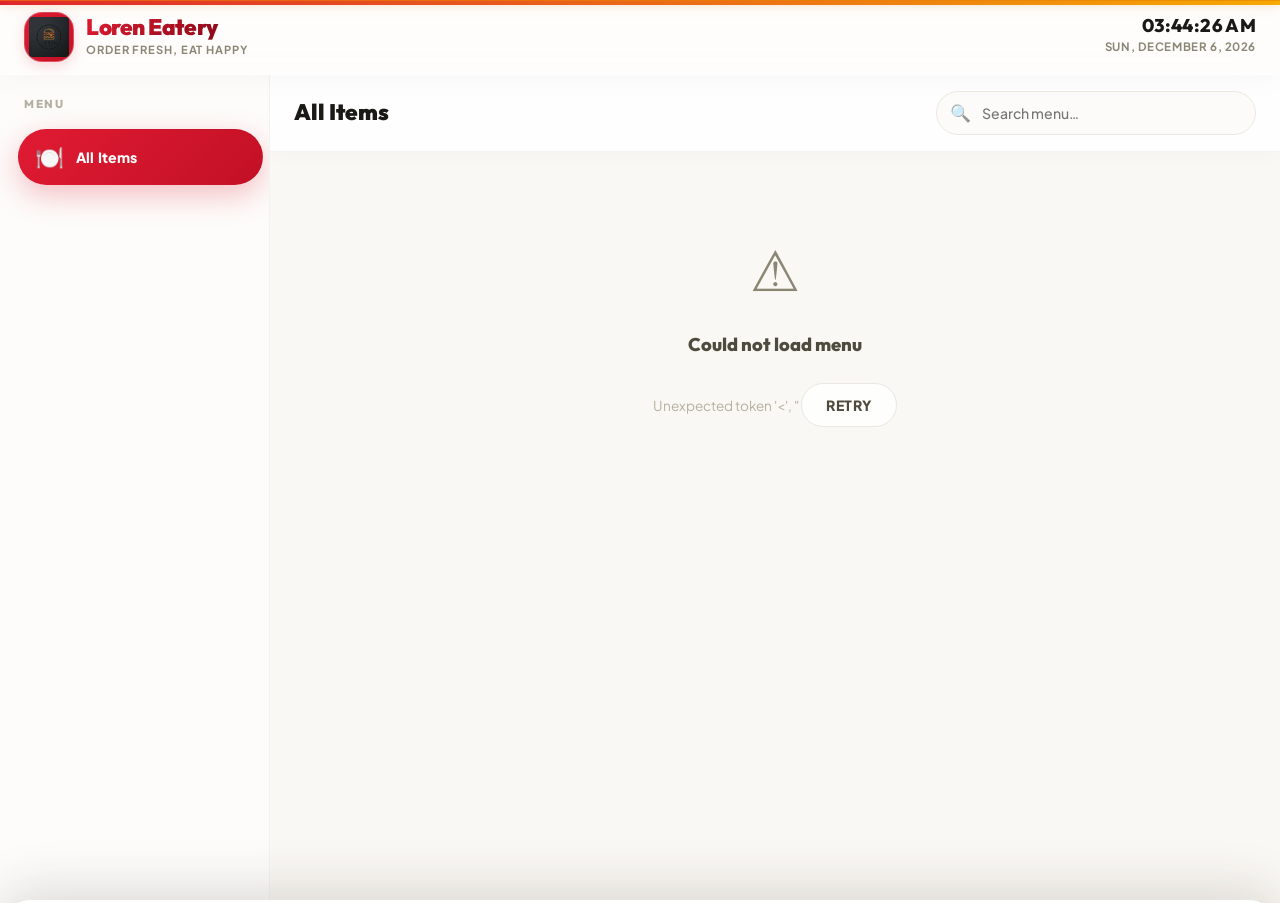
==== commit 89b7e49e: "updated" ====
--- a/index.html
+++ b/index.html
@@ -27,7 +27,9 @@
   <div class="pos-header-inner">
     <!-- Logo -->
     <div class="pos-logo">
-      <div class="pos-logo-icon">🍔</div>
+      <div class="pos-logo-icon" style="overflow:hidden; display:flex; align-items:center; justify-content:center; padding: 4px;">
+        <img src="assets/img/loren_logo.png" alt="Loren Eatery Logo" style="width:100%; height:100%; object-fit:contain;" />
+      </div>
       <div class="pos-logo-text">
         <span class="pos-logo-name">Loren Eatery</span>
         <span class="pos-logo-tagline">Order Fresh, Eat Happy</span>
--- a/assets/css/style.css
+++ b/assets/css/style.css
@@ -1,95 +1,96 @@
 /* ============================================================
-   Loren Eatery POS — Global Design System
-   Modern Fast Food Theme: Red · White · Gold
-   Inspired by McDonald's & Jollibee premium aesthetics
+   Loren Eatery POS — Global Core Design System
+   Modern Premium Theme: Crimson Red · Warm Amber · Frosted Glass
+   Sophisticated Kiosk Aesthetics
    ============================================================ */
 
-@import url('https://fonts.googleapis.com/css2?family=Poppins:wght@400;500;600;700;800;900&family=Nunito:wght@400;600;700;800;900&display=swap');
-
-/* ── CSS Variables ─────────────────────────────────── */
+@import url('https://fonts.googleapis.com/css2?family=Outfit:wght@300;400;500;600;700;800;900&family=Plus+Jakarta+Sans:wght@300;400;500;600;700;800&family=Nunito:wght@400;600;700;800;900&display=swap');
+
+/* ── Design Tokens & Variables ────────────────────── */
 :root {
-  /* Brand Colors */
-  --red-50:   #fff1f2;
-  --red-100:  #ffe4e6;
-  --red-200:  #fecdd3;
-  --red-300:  #fda4af;
-  --red-400:  #fb7185;
-  --red-500:  #e8001a;   /* Primary Brand Red */
-  --red-600:  #c90016;
-  --red-700:  #a80012;
-  --red-800:  #87000e;
-
-  --yellow-100: #fffbeb;
-  --yellow-200: #fef3c7;
-  --yellow-300: #fde68a;
-  --yellow-400: #FFC72C;  /* Gold Accent */
-  --yellow-500: #f59e0b;
-  --yellow-600: #d97706;
-
-  /* Neutrals */
+  /* Premium Culinary Palette (HSL & Hex) */
+  --red-50:   #fff5f5;
+  --red-100:  #ffe3e3;
+  --red-200:  #ffc9c9;
+  --red-300:  #ffa3a3;
+  --red-400:  #ff6b6b;
+  --red-500:  #e01b33;   /* Premium Crimson Red */
+  --red-600:  #c21025;
+  --red-700:  #9c0a1b;
+  --red-800:  #7a0612;
+
+  --yellow-100: #fff9db;
+  --yellow-200: #fff3bf;
+  --yellow-300: #ffec99;
+  --yellow-400: #fab005;  /* Rich Gourmet Amber Gold */
+  --yellow-500: #f08c00;
+  --yellow-600: #e07b00;
+
+  /* Elegant Neutrals */
   --white:      #ffffff;
-  --gray-50:    #fafafa;
-  --gray-100:   #f4f4f5;
-  --gray-200:   #e4e4e7;
-  --gray-300:   #d4d4d8;
-  --gray-400:   #a1a1aa;
-  --gray-500:   #71717a;
-  --gray-600:   #52525b;
-  --gray-700:   #3f3f46;
-  --gray-800:   #27272a;
-  --gray-900:   #18181b;
-
-  /* Warm background tint */
-  --bg-warm:    #fff8f5;
+  --gray-50:    #fcfbf9;  /* Soft Warm White */
+  --gray-100:   #f4f3ef;  /* Light Warm Gray */
+  --gray-200:   #eae8e0;
+  --gray-300:   #dcd9ce;
+  --gray-400:   #b5b1a0;
+  --gray-500:   #8c8775;
+  --gray-600:   #6b6657;
+  --gray-700:   #4e4b3e;
+  --gray-800:   #2d2b24;  /* Deep Charcoal Wood */
+  --gray-900:   #1a1915;
+
+  /* Surface Finishes */
+  --bg-warm:    #faf8f4;  /* Very inviting warm diner paper background */
   --bg-card:    #ffffff;
-
+  
   /* Status Colors */
-  --status-pending:   #f59e0b;
-  --status-preparing: #3b82f6;
-  --status-ready:     #10b981;
-  --status-completed: #059669;
-  --status-cancelled: #ef4444;
-
-  /* Shadows */
-  --shadow-xs:  0 1px 3px rgba(0,0,0,0.07), 0 1px 2px rgba(0,0,0,0.04);
-  --shadow-sm:  0 4px 6px -1px rgba(0,0,0,0.08), 0 2px 4px -1px rgba(0,0,0,0.04);
-  --shadow-md:  0 10px 15px -3px rgba(0,0,0,0.08), 0 4px 6px -2px rgba(0,0,0,0.04);
-  --shadow-lg:  0 20px 25px -5px rgba(0,0,0,0.1), 0 10px 10px -5px rgba(0,0,0,0.04);
-  --shadow-xl:  0 25px 50px -12px rgba(0,0,0,0.18);
-  --shadow-red: 0 8px 25px rgba(232,0,26,0.3);
-  --shadow-red-sm: 0 4px 12px rgba(232,0,26,0.2);
-
-  /* Radii */
-  --radius-xs:   6px;
-  --radius-sm:   10px;
-  --radius-md:   14px;
-  --radius-lg:   20px;
-  --radius-xl:   28px;
-  --radius-2xl:  36px;
+  --status-pending:   #f08c00;
+  --status-preparing: #1c7ed6;
+  --status-ready:     #0ca678;
+  --status-completed: #099268;
+  --status-cancelled: #f03e3e;
+
+  /* Premium Depth & Soft Glow Shadows */
+  --shadow-xs:  0 1px 4px rgba(45,43,36,0.04);
+  --shadow-sm:  0 4px 12px rgba(45,43,36,0.06);
+  --shadow-md:  0 10px 24px -4px rgba(45,43,36,0.08), 0 4px 10px -2px rgba(45,43,36,0.03);
+  --shadow-lg:  0 20px 40px -8px rgba(45,43,36,0.12), 0 8px 16px -4px rgba(45,43,36,0.04);
+  --shadow-xl:  0 30px 60px -15px rgba(26,25,21,0.22);
+  --shadow-red: 0 10px 30px rgba(224,27,51,0.28);
+  --shadow-red-sm: 0 4px 14px rgba(224,27,51,0.18);
+  --shadow-gold: 0 10px 25px rgba(250,176,5,0.25);
+
+  /* Curated Border Radii */
+  --radius-xs:   8px;
+  --radius-sm:   12px;
+  --radius-md:   18px;
+  --radius-lg:   24px;
+  --radius-xl:   32px;
+  --radius-2xl:  40px;
   --radius-full: 9999px;
 
-  /* Transitions */
+  /* Custom Easing Curves for Dynamic Micro-interactions */
   --ease-bounce: cubic-bezier(0.34, 1.56, 0.64, 1);
-  --ease-smooth: cubic-bezier(0.4, 0, 0.2, 1);
+  --ease-smooth: cubic-bezier(0.25, 1, 0.5, 1);
   --ease-out:    cubic-bezier(0, 0, 0.2, 1);
-  --duration-fast:   150ms;
-  --duration-normal: 250ms;
-  --duration-slow:   400ms;
-
-  /* Typography */
-  --font:        'Poppins', 'Segoe UI', system-ui, sans-serif;
-  --font-alt:    'Nunito', sans-serif;
+  --duration-fast:   120ms;
+  --duration-normal: 280ms;
+  --duration-slow:   450ms;
+
+  /* Premium Font Pairing */
+  --font:        'Plus Jakarta Sans', system-ui, sans-serif;
+  --font-display: 'Outfit', sans-serif;
   --font-mono:   'Courier New', monospace;
-  --font-size-xs:   0.72rem;
-  --font-size-sm:   0.85rem;
+  
+  --font-size-xs:   0.75rem;
+  --font-size-sm:   0.88rem;
   --font-size-base: 1rem;
-  --font-size-lg:   1.125rem;
-  --font-size-xl:   1.35rem;
-  --font-size-2xl:  1.65rem;
-  --font-size-3xl:  2.1rem;
-  --font-size-4xl:  2.8rem;
-
-  /* Spacing */
+  --font-size-lg:   1.15rem;
+  --font-size-xl:   1.4rem;
+  --font-size-2xl:  1.75rem;
+  --font-size-3xl:  2.3rem;
+  --font-size-4xl:  3.2rem;
+
   --space-1:  0.25rem;
   --space-2:  0.5rem;
   --space-3:  0.75rem;
@@ -101,7 +102,7 @@
   --space-12: 3rem;
 }
 
-/* ── Reset ─────────────────────────────────────────── */
+/* ── CSS Reset ────────────────────────────────────── */
 *, *::before, *::after { box-sizing: border-box; margin: 0; padding: 0; }
 html { font-size: 16px; scroll-behavior: smooth; -webkit-text-size-adjust: 100%; }
 body {
@@ -119,51 +120,81 @@
 input, textarea, select { font-family: var(--font); outline: none; }
 ul, ol { list-style: none; }
 
-/* ── Scrollbar ──────────────────────────────────────── */
-::-webkit-scrollbar { width: 6px; height: 6px; }
+/* ── Modern Custom Scrollbars ────────────────────────── */
+::-webkit-scrollbar { width: 8px; height: 8px; }
 ::-webkit-scrollbar-track { background: var(--gray-100); }
-::-webkit-scrollbar-thumb { background: var(--red-300); border-radius: var(--radius-full); }
-::-webkit-scrollbar-thumb:hover { background: var(--red-500); }
-
-/* ── POS Background — Warm dot pattern ─────────────── */
+::-webkit-scrollbar-thumb { 
+  background: var(--gray-300); 
+  border-radius: var(--radius-full);
+  border: 2px solid var(--gray-100);
+}
+::-webkit-scrollbar-thumb:hover { background: var(--red-400); }
+
+/* ── POS Background Pattern ────────────────────────── */
 .pos-bg {
   background-color: var(--bg-warm);
-  background-image: radial-gradient(circle, rgba(232,0,26,0.07) 1px, transparent 1px);
-  background-size: 28px 28px;
+  background-image: 
+    radial-gradient(circle, rgba(224,27,51,0.04) 1.2px, transparent 1.2px),
+    radial-gradient(circle, rgba(250,176,5,0.03) 1.2px, transparent 1.2px);
+  background-size: 32px 32px;
+  background-position: 0 0, 16px 16px;
   min-height: 100vh;
   position: relative;
 }
-/* Top red accent stripe */
+/* Multi-color top border glow line */
 .pos-bg::before {
   content: '';
   position: fixed;
-  top: 0; left: 0; right: 0; height: 4px;
+  top: 0; left: 0; right: 0; height: 5px;
   background: linear-gradient(90deg, var(--red-500), var(--yellow-400), var(--red-500));
   background-size: 200% 100%;
-  animation: shimmer 4s linear infinite;
-  z-index: 999;
-}
-
-/* ── Card ───────────────────────────────────────────── */
-.card {
-  background: var(--bg-card);
-  border-radius: var(--radius-lg);
+  animation: shimmer 5s linear infinite;
+  z-index: 1000;
+}
+
+/* ── Glassmorphic Utility Classes ──────────────────── */
+.glass-panel {
+  background: rgba(255, 255, 255, 0.72);
+  backdrop-filter: blur(20px);
+  -webkit-backdrop-filter: blur(20px);
+  border: 1px solid rgba(255, 255, 255, 0.45);
   box-shadow: var(--shadow-sm);
-  border: 1px solid var(--gray-100);
-}
-
-/* ── Buttons ────────────────────────────────────────── */
+}
+
+.glass-card {
+  background: rgba(255, 255, 255, 0.8);
+  backdrop-filter: blur(16px);
+  -webkit-backdrop-filter: blur(16px);
+  border: 1px solid rgba(255, 255, 255, 0.5);
+  box-shadow: var(--shadow-md);
+  transition: all var(--duration-normal) var(--ease-smooth);
+}
+.glass-card:hover {
+  background: rgba(255, 255, 255, 0.9);
+  box-shadow: var(--shadow-lg);
+}
+
+.glass-card-solid {
+  background: rgba(255, 255, 255, 0.95);
+  backdrop-filter: blur(24px);
+  -webkit-backdrop-filter: blur(24px);
+  border: 1px solid rgba(255, 255, 255, 0.6);
+  box-shadow: var(--shadow-xl);
+}
+
+/* ── Modern Premium Buttons ────────────────────────── */
 .btn {
   display: inline-flex; align-items: center; justify-content: center;
   gap: var(--space-2);
   padding: var(--space-3) var(--space-6);
   border-radius: var(--radius-full);
-  font-weight: 700; font-size: var(--font-size-sm);
+  font-weight: 800; font-size: var(--font-size-sm);
   transition: all var(--duration-normal) var(--ease-bounce);
   white-space: nowrap; user-select: none;
-  letter-spacing: 0.02em; position: relative; overflow: hidden;
-}
-.btn:active { transform: scale(0.96); }
+  letter-spacing: 0.03em; position: relative; overflow: hidden;
+  text-transform: uppercase;
+}
+.btn:active { transform: scale(0.95); }
 
 .btn-primary {
   background: linear-gradient(135deg, var(--red-500), var(--red-600));
@@ -177,58 +208,86 @@
 
 .btn-secondary {
   background: linear-gradient(135deg, var(--yellow-400), var(--yellow-500));
-  color: var(--gray-900); box-shadow: 0 4px 12px rgba(255,199,44,0.4);
-}
-.btn-secondary:hover { transform: translateY(-2px); box-shadow: 0 8px 20px rgba(255,199,44,0.5); }
+  color: var(--gray-900); box-shadow: var(--shadow-gold);
+}
+.btn-secondary:hover { 
+  transform: translateY(-2px); 
+  box-shadow: 0 12px 25px rgba(250,176,5,0.4); 
+}
 
 .btn-ghost {
-  background: white; border: 1.5px solid var(--gray-200);
+  background: rgba(255, 255, 255, 0.85); 
+  border: 1.5px solid var(--gray-200);
   color: var(--gray-700);
 }
-.btn-ghost:hover { border-color: var(--red-400); color: var(--red-500); background: var(--red-50); }
-
-.btn-danger  { background: linear-gradient(135deg, #ef4444, #dc2626); color: white; }
-.btn-danger:hover { transform: translateY(-1px); box-shadow: 0 8px 20px rgba(239,68,68,0.4); }
-
-.btn-success { background: linear-gradient(135deg, #10b981, #059669); color: white; }
-.btn-success:hover { transform: translateY(-1px); box-shadow: 0 8px 20px rgba(16,185,129,0.4); }
-
-.btn-lg   { padding: var(--space-4) var(--space-8); font-size: var(--font-size-lg); }
+.btn-ghost:hover { 
+  border-color: var(--red-300); 
+  color: var(--red-500); 
+  background: var(--red-50); 
+  transform: translateY(-1px);
+}
+
+.btn-danger  { 
+  background: linear-gradient(135deg, #ff6b6b, #fa5252); 
+  color: white; 
+  box-shadow: 0 4px 14px rgba(250,82,82,0.25);
+}
+.btn-danger:hover { 
+  transform: translateY(-1px); 
+  box-shadow: 0 8px 20px rgba(250,82,82,0.4); 
+}
+
+.btn-success { 
+  background: linear-gradient(135deg, #12b886, #0ca678); 
+  color: white;
+  box-shadow: 0 4px 14px rgba(12,166,120,0.25);
+}
+.btn-success:hover { 
+  transform: translateY(-1px); 
+  box-shadow: 0 8px 20px rgba(12,166,120,0.4); 
+}
+
+.btn-lg   { padding: var(--space-4) var(--space-8); font-size: 1rem; }
 .btn-sm   { padding: var(--space-2) var(--space-4); font-size: var(--font-size-xs); }
-.btn-icon { padding: var(--space-2); width: 38px; height: 38px; border-radius: var(--radius-full); }
+.btn-icon { padding: var(--space-2); width: 42px; height: 42px; border-radius: var(--radius-full); }
 .btn-block { width: 100%; }
 
-/* ── Qty Buttons ────────────────────────────────────── */
+/* ── Modern Premium Quantity Controls ────────────────── */
 .qty-btn {
-  width: 34px; height: 34px; border-radius: var(--radius-full);
-  font-size: 1.2rem; font-weight: 800;
+  width: 36px; height: 36px; border-radius: var(--radius-full);
+  font-size: 1.3rem; font-weight: 800;
   display: inline-flex; align-items: center; justify-content: center;
   transition: all var(--duration-fast) var(--ease-bounce);
   border: none; user-select: none;
+  font-family: var(--font-display);
 }
 .qty-btn-add { background: var(--red-500); color: white; box-shadow: var(--shadow-red-sm); }
-.qty-btn-add:hover { background: var(--red-600); transform: scale(1.1); }
-.qty-btn-sub { background: var(--gray-100); color: var(--gray-700); border: 1.5px solid var(--gray-200); }
-.qty-btn-sub:hover { background: var(--gray-200); transform: scale(1.05); }
-.qty-value { min-width: 28px; text-align: center; font-weight: 800; font-size: 1rem; color: var(--gray-800); }
-
-/* ── Status Badges ──────────────────────────────────── */
+.qty-btn-add:hover { background: var(--red-600); transform: scale(1.1); box-shadow: var(--shadow-red); }
+.qty-btn-sub { background: var(--gray-100); color: var(--gray-600); border: 1.5px solid var(--gray-200); }
+.qty-btn-sub:hover { background: var(--gray-200); transform: scale(1.08); }
+.qty-value { min-width: 30px; text-align: center; font-weight: 800; font-size: 1.15rem; color: var(--gray-800); font-family: var(--font-display); }
+
+/* ── High-Contrast Status Badges ───────────────────── */
 .badge {
-  display: inline-flex; align-items: center; gap: 5px;
-  padding: 3px 10px; border-radius: var(--radius-full);
-  font-size: var(--font-size-xs); font-weight: 700;
-  letter-spacing: 0.05em; text-transform: uppercase;
-}
-.badge-pending    { background: #fffbeb; color: #92400e; border: 1px solid #fde68a; }
-.badge-preparing  { background: #eff6ff; color: #1e40af; border: 1px solid #bfdbfe; }
-.badge-ready      { background: #ecfdf5; color: #065f46; border: 1px solid #6ee7b7; }
-.badge-completed  { background: #f0fdf4; color: #166534; border: 1px solid #86efac; }
-.badge-cancelled  { background: #fef2f2; color: #991b1b; border: 1px solid #fca5a5; }
-.badge-bestseller { background: linear-gradient(135deg, var(--yellow-400), var(--yellow-500)); color: var(--gray-900); }
-
-/* ── Form Elements ──────────────────────────────────── */
+  display: inline-flex; align-items: center; gap: 6px;
+  padding: 4px 12px; border-radius: var(--radius-full);
+  font-size: 0.72rem; font-weight: 800;
+  letter-spacing: 0.06em; text-transform: uppercase;
+}
+.badge-pending    { background: #fff9db; color: #b07a00; border: 1px solid #ffe066; }
+.badge-preparing  { background: #e7f5ff; color: #1c7ed6; border: 1px solid #a5d8ff; }
+.badge-ready      { background: #e6fcf5; color: #0ca678; border: 1px solid #96f2d7; }
+.badge-completed  { background: #ebfbee; color: #2b8a3e; border: 1px solid #b2f2bb; }
+.badge-cancelled  { background: #fff5f5; color: #c92a2a; border: 1px solid #ffc9c9; }
+.badge-bestseller { 
+  background: linear-gradient(135deg, var(--yellow-400), var(--yellow-500)); 
+  color: var(--gray-900);
+  box-shadow: 0 2px 8px rgba(250,176,5,0.4);
+}
+
+/* ── Modern Premium Form Controls ──────────────────── */
 .form-group { display: flex; flex-direction: column; gap: var(--space-2); margin-bottom: var(--space-4); }
-.form-label { font-weight: 700; font-size: var(--font-size-sm); color: var(--gray-700); letter-spacing: 0.02em; }
+.form-label { font-weight: 800; font-size: var(--font-size-sm); color: var(--gray-700); letter-spacing: 0.03em; text-transform: uppercase; }
 
 .form-input {
   padding: var(--space-3) var(--space-4);
@@ -236,11 +295,13 @@
   border-radius: var(--radius-md);
   font-size: var(--font-size-base);
   background: white; color: var(--gray-900);
-  transition: border-color var(--duration-fast), box-shadow var(--duration-fast);
+  transition: all var(--duration-fast);
+  box-shadow: inset 0 2px 4px rgba(45,43,36,0.02);
 }
 .form-input:focus {
   border-color: var(--red-400);
-  box-shadow: 0 0 0 3px rgba(232,0,26,0.1);
+  background: white;
+  box-shadow: 0 0 0 4px rgba(224,27,51,0.08), inset 0 2px 4px rgba(45,43,36,0.02);
 }
 .form-input::placeholder { color: var(--gray-400); }
 
@@ -249,17 +310,22 @@
   border: 1.5px solid var(--gray-200); border-radius: var(--radius-md);
   font-size: var(--font-size-base); background: white; color: var(--gray-900);
   cursor: pointer; appearance: none;
-  background-image: url("data:image/svg+xml,%3Csvg xmlns='http://www.w3.org/2000/svg' width='12' height='8' viewBox='0 0 12 8'%3E%3Cpath fill='%23e8001a' d='M1 1l5 5 5-5'/%3E%3C/svg%3E");
-  background-repeat: no-repeat; background-position: right 14px center; padding-right: 40px;
+  background-image: url("data:image/svg+xml,%3Csvg xmlns='http://www.w3.org/2000/svg' width='12' height='8' viewBox='0 0 12 8'%3E%3Cpath fill='%23e01b33' d='M1 1l5 5 5-5'/%3E%3C/svg%3E");
+  background-repeat: no-repeat; background-position: right 16px center; padding-right: 42px;
   transition: all var(--duration-fast);
-}
-.form-select:focus { border-color: var(--red-400); box-shadow: 0 0 0 3px rgba(232,0,26,0.1); }
-
-/* ── Modal Overlay ──────────────────────────────────── */
+  box-shadow: inset 0 2px 4px rgba(45,43,36,0.02);
+}
+.form-select:focus { 
+  border-color: var(--red-400); 
+  box-shadow: 0 0 0 4px rgba(224,27,51,0.08); 
+}
+
+/* ── Frosted Overlay & Modern Modals ────────────────── */
 .modal-overlay {
   position: fixed; inset: 0;
-  background: rgba(0,0,0,0.45);
-  backdrop-filter: blur(6px);
+  background: rgba(45,43,36,0.45);
+  backdrop-filter: blur(12px);
+  -webkit-backdrop-filter: blur(12px);
   z-index: 1000; display: flex;
   align-items: center; justify-content: center;
   padding: var(--space-4); opacity: 0; pointer-events: none;
@@ -271,9 +337,9 @@
   background: white; border-radius: var(--radius-xl);
   box-shadow: var(--shadow-xl); width: 100%;
   max-width: 560px; max-height: 92vh; overflow-y: auto;
-  transform: scale(0.92) translateY(30px);
+  transform: scale(0.92) translateY(40px);
   transition: transform var(--duration-slow) var(--ease-bounce);
-  border: 1px solid var(--gray-100);
+  border: 1px solid rgba(255, 255, 255, 0.6);
 }
 .modal-overlay.active .modal-box { transform: scale(1) translateY(0); }
 
@@ -281,18 +347,19 @@
   padding: var(--space-5) var(--space-6);
   border-bottom: 1.5px solid var(--gray-100);
   display: flex; align-items: center; justify-content: space-between;
-  position: sticky; top: 0; background: white; z-index: 1;
+  position: sticky; top: 0; background: rgba(255, 255, 255, 0.9);
+  backdrop-filter: blur(10px); z-index: 5;
   border-radius: var(--radius-xl) var(--radius-xl) 0 0;
 }
-.modal-title { font-size: var(--font-size-xl); font-weight: 800; color: var(--gray-900); }
+.modal-title { font-family: var(--font-display); font-size: var(--font-size-xl); font-weight: 800; color: var(--gray-900); }
 .modal-close {
-  width: 36px; height: 36px; border-radius: var(--radius-full);
+  width: 38px; height: 38px; border-radius: var(--radius-full);
   background: var(--gray-100); border: none;
   display: flex; align-items: center; justify-content: center;
-  font-size: 1rem; color: var(--gray-500); cursor: pointer;
+  font-size: 1.1rem; color: var(--gray-500); cursor: pointer;
   transition: all var(--duration-fast);
 }
-.modal-close:hover { background: var(--red-100); color: var(--red-500); }
+.modal-close:hover { background: var(--red-50); color: var(--red-500); transform: rotate(90deg); }
 .modal-body { padding: var(--space-6); }
 .modal-footer {
   padding: var(--space-4) var(--space-6);
@@ -302,110 +369,121 @@
   border-radius: 0 0 var(--radius-xl) var(--radius-xl);
 }
 
-/* ── Bottom Sheet ────────────────────────────────────── */
+/* ── Frosted Bottom Sheet Cart ────────────────────────── */
 .bottom-sheet-overlay {
-  position: fixed; inset: 0; background: rgba(0,0,0,0.4);
-  backdrop-filter: blur(4px); z-index: 900;
+  position: fixed; inset: 0; 
+  background: rgba(45,43,36,0.35);
+  backdrop-filter: blur(8px); z-index: 900;
   opacity: 0; pointer-events: none; transition: opacity var(--duration-normal);
 }
 .bottom-sheet-overlay.active { opacity: 1; pointer-events: all; }
+
 .bottom-sheet {
   position: fixed; bottom: 0; left: 0; right: 0;
-  background: white; border-radius: var(--radius-xl) var(--radius-xl) 0 0;
-  border-top: 2px solid var(--red-100);
-  box-shadow: 0 -10px 40px rgba(0,0,0,0.12);
+  background: rgba(255, 255, 255, 0.94); 
+  backdrop-filter: blur(30px);
+  -webkit-backdrop-filter: blur(30px);
+  border-radius: var(--radius-xl) var(--radius-xl) 0 0;
+  border-top: 2px solid rgba(255, 255, 255, 0.6);
+  box-shadow: 0 -12px 50px rgba(45,43,36,0.15);
   z-index: 910; transform: translateY(100%);
   transition: transform var(--duration-slow) var(--ease-bounce);
   max-height: 88vh; display: flex; flex-direction: column;
 }
 .bottom-sheet.active { transform: translateY(0); }
 .bottom-sheet-handle {
-  width: 42px; height: 4px;
-  background: var(--gray-200); border-radius: var(--radius-full);
-  margin: var(--space-3) auto var(--space-2); flex-shrink: 0;
+  width: 46px; height: 5px;
+  background: var(--gray-300); border-radius: var(--radius-full);
+  margin: var(--space-3) auto var(--space-1); flex-shrink: 0;
 }
 .bottom-sheet-header {
   padding: var(--space-4) var(--space-6);
-  border-bottom: 1.5px solid var(--gray-100);
+  border-bottom: 1.5px solid rgba(0, 0, 0, 0.05);
   display: flex; align-items: center; justify-content: space-between; flex-shrink: 0;
 }
 .bottom-sheet-body { overflow-y: auto; flex: 1; padding: var(--space-4) var(--space-6); }
 .bottom-sheet-footer {
-  padding: var(--space-4) var(--space-6);
-  border-top: 1.5px solid var(--gray-100); flex-shrink: 0;
-  background: var(--gray-50);
-}
-
-/* ── Floating Cart Pill ─────────────────────────────── */
+  padding: var(--space-5) var(--space-6);
+  border-top: 1.5px solid rgba(0, 0, 0, 0.05); flex-shrink: 0;
+  background: rgba(255, 255, 255, 0.6);
+}
+
+/* ── Modern Floating Kiosk Cart Pill ──────────────────── */
 .cart-pill {
   position: fixed; bottom: var(--space-6); left: 50%;
   transform: translateX(-50%) translateY(120px);
-  background: linear-gradient(135deg, var(--red-500), var(--red-600));
+  background: linear-gradient(135deg, var(--red-500) 0%, var(--red-600) 100%);
   color: white; border-radius: var(--radius-full);
-  padding: var(--space-3) var(--space-5);
+  padding: var(--space-3) var(--space-6);
   display: flex; align-items: center; gap: var(--space-4);
   box-shadow: var(--shadow-red); cursor: pointer; z-index: 800;
-  min-width: 260px; max-width: 420px; width: max-content;
+  min-width: 280px; max-width: 440px; width: max-content;
   transition: transform var(--duration-slow) var(--ease-bounce), box-shadow var(--duration-normal);
-  user-select: none; border: 2px solid rgba(255,255,255,0.25);
+  user-select: none; border: 2px solid rgba(255,255,255,0.3);
 }
 .cart-pill.visible { transform: translateX(-50%) translateY(0); }
-.cart-pill:hover   { transform: translateX(-50%) translateY(-4px); box-shadow: 0 12px 35px rgba(232,0,26,0.5); }
+.cart-pill:hover   { transform: translateX(-50%) translateY(-6px); box-shadow: 0 16px 40px rgba(224,27,51,0.55); }
 .cart-pill-count {
   background: white; color: var(--red-600);
-  border-radius: var(--radius-full); width: 30px; height: 30px;
+  border-radius: var(--radius-full); width: 32px; height: 32px;
   display: flex; align-items: center; justify-content: center;
   font-weight: 900; font-size: var(--font-size-sm); flex-shrink: 0;
-}
-.cart-pill-label { font-weight: 700; font-size: var(--font-size-sm); flex: 1; }
-.cart-pill-price { font-weight: 900; font-size: var(--font-size-lg); }
-.cart-pill-arrow { font-size: 1.2rem; opacity: 0.85; }
-
-/* ── Toast ──────────────────────────────────────────── */
+  font-family: var(--font-display);
+  box-shadow: 0 2px 6px rgba(0,0,0,0.1);
+}
+.cart-pill-label { font-weight: 800; font-size: var(--font-size-sm); flex: 1; letter-spacing: 0.04em; text-transform: uppercase; }
+.cart-pill-price { font-weight: 900; font-size: var(--font-size-lg); font-family: var(--font-display); }
+.cart-pill-arrow { font-size: 1.3rem; opacity: 0.85; transition: transform var(--duration-fast); }
+.cart-pill:hover .cart-pill-arrow { transform: translateX(3px); }
+
+/* ── Modern Premium Toasts ────────────────────────── */
 .toast-container {
   position: fixed; top: var(--space-6); right: var(--space-6);
   z-index: 9999; display: flex; flex-direction: column;
   gap: var(--space-3); pointer-events: none;
 }
 .toast {
-  background: white; border-radius: var(--radius-md);
+  background: rgba(255, 255, 255, 0.95); border-radius: var(--radius-md);
   padding: var(--space-4) var(--space-5); box-shadow: var(--shadow-lg);
   display: flex; align-items: center; gap: var(--space-3);
-  min-width: 280px; max-width: 360px; pointer-events: all;
-  border: 1px solid var(--gray-100); border-left: 4px solid var(--gray-300);
+  min-width: 300px; max-width: 380px; pointer-events: all;
+  border: 1px solid rgba(0, 0, 0, 0.06); border-left: 5px solid var(--gray-400);
   transform: translateX(120%); transition: transform var(--duration-slow) var(--ease-bounce);
+  backdrop-filter: blur(10px);
 }
 .toast.show { transform: translateX(0); }
 .toast.toast-success { border-left-color: var(--status-ready); }
 .toast.toast-error   { border-left-color: var(--red-500); }
 .toast.toast-info    { border-left-color: var(--yellow-400); }
-.toast-icon { font-size: 1.4rem; flex-shrink: 0; }
-.toast-msg  { font-weight: 600; font-size: var(--font-size-sm); color: var(--gray-800); }
-
-/* ── Spinner ────────────────────────────────────────── */
+.toast-icon { font-size: 1.5rem; flex-shrink: 0; }
+.toast-msg  { font-weight: 700; font-size: var(--font-size-sm); color: var(--gray-900); }
+
+/* ── Spinner ───────────────────────────────────────── */
 .spinner {
-  width: 38px; height: 38px;
-  border: 3px solid var(--red-100);
+  width: 42px; height: 42px;
+  border: 3.5px solid var(--red-100);
   border-top-color: var(--red-500);
   border-radius: 50%;
-  animation: spin 0.7s linear infinite;
+  animation: spin 0.8s cubic-bezier(0.5, 0.1, 0.1, 0.9) infinite;
 }
 @keyframes spin { to { transform: rotate(360deg); } }
 
-/* ── Offline Banner ─────────────────────────────────── */
+/* ── Offline Banner ────────────────────────────────── */
 .offline-banner {
   position: fixed; top: 0; left: 0; right: 0;
-  background: linear-gradient(90deg, #f59e0b, #d97706);
+  background: linear-gradient(90deg, #f08c00, #e07b00);
   color: white; text-align: center;
-  padding: var(--space-3); font-weight: 700;
+  padding: var(--space-3); font-weight: 800;
   font-size: var(--font-size-sm); z-index: 9990;
   transform: translateY(-100%); transition: transform var(--duration-normal);
+  box-shadow: 0 4px 12px rgba(224,123,0,0.25);
+  letter-spacing: 0.02em;
 }
 .offline-banner.visible { transform: translateY(0); }
 
-/* ── Animations ─────────────────────────────────────── */
+/* ── Advanced Keyframe Animations ──────────────────── */
 @keyframes fadeInUp {
-  from { opacity: 0; transform: translateY(20px); }
+  from { opacity: 0; transform: translateY(28px); }
   to   { opacity: 1; transform: translateY(0); }
 }
 @keyframes fadeIn {
@@ -413,12 +491,12 @@
   to   { opacity: 1; }
 }
 @keyframes slideInLeft {
-  from { opacity: 0; transform: translateX(-20px); }
+  from { opacity: 0; transform: translateX(-30px); }
   to   { opacity: 1; transform: translateX(0); }
 }
 @keyframes pulse {
   0%, 100% { transform: scale(1); }
-  50%       { transform: scale(1.05); }
+  50%       { transform: scale(1.04); }
 }
 @keyframes bounce {
   0%, 100% { transform: translateY(0); }
@@ -426,8 +504,8 @@
   60%       { transform: translateY(-3px); }
 }
 @keyframes popIn {
-  0%   { transform: scale(0.7); opacity: 0; }
-  75%  { transform: scale(1.05); }
+  0%   { transform: scale(0.6); opacity: 0; }
+  75%  { transform: scale(1.06); }
   100% { transform: scale(1); opacity: 1; }
 }
 @keyframes shimmer {
@@ -437,31 +515,50 @@
 }
 @keyframes wiggle {
   0%, 100% { transform: rotate(0deg); }
-  25%       { transform: rotate(-5deg); }
-  75%       { transform: rotate(5deg); }
+  25%       { transform: rotate(-6deg); }
+  75%       { transform: rotate(6deg); }
+}
+@keyframes flyToCart {
+  0% {
+    transform: scale(1);
+    opacity: 1;
+  }
+  50% {
+    transform: scale(0.65) translate(40px, -60px);
+    opacity: 0.95;
+  }
+  100% {
+    transform: scale(0.1) translate(var(--fly-x, 150px), var(--fly-y, 350px));
+    opacity: 0.1;
+  }
 }
 
 .animate-fadeInUp { animation: fadeInUp var(--duration-slow) var(--ease-smooth) both; }
 .animate-popIn    { animation: popIn var(--duration-normal) var(--ease-bounce) both; }
-.delay-1 { animation-delay: 0.05s; }
-.delay-2 { animation-delay: 0.10s; }
-.delay-3 { animation-delay: 0.15s; }
-.delay-4 { animation-delay: 0.20s; }
-
-/* ── Skeleton ───────────────────────────────────────── */
+.delay-1 { animation-delay: 0.06s; }
+.delay-2 { animation-delay: 0.12s; }
+.delay-3 { animation-delay: 0.18s; }
+.delay-4 { animation-delay: 0.24s; }
+
+/* ── Loading Skeleton ──────────────────────────────── */
 .skeleton {
   background: linear-gradient(90deg, var(--gray-100) 25%, var(--gray-200) 50%, var(--gray-100) 75%);
-  background-size: 400px 100%; animation: shimmer 1.4s infinite;
+  background-size: 400px 100%; animation: shimmer 1.5s infinite;
   border-radius: var(--radius-sm);
 }
 
-/* ── Utilities ──────────────────────────────────────── */
+/* ── Utility Layout Helpers ───────────────────────── */
 .hidden  { display: none !important; }
 .sr-only { position: absolute; width: 1px; height: 1px; overflow: hidden; clip: rect(0,0,0,0); }
 
 @media (max-width: 768px) {
   .hide-mobile { display: none !important; }
-  :root { --font-size-base: 0.95rem; }
+  :root { 
+    --font-size-base: 0.94rem; 
+    --font-size-xl: 1.25rem;
+    --font-size-2xl: 1.5rem;
+    --font-size-3xl: 2rem;
+  }
 }
 @media (min-width: 769px) {
   .hide-desktop { display: none !important; }
--- a/assets/css/pos.css
+++ b/assets/css/pos.css
@@ -1,13 +1,17 @@
 /* ============================================================
-   Loren Eatery POS — Customer Ordering Page
-   Modern Fast-Food Theme: Red · White · Clean & Vibrant
+   Loren Eatery POS — Customer Ordering Page Stylesheet
+   Modern Premium Food Theme: Warm Cream, Deep Crimson, Gold Accent
+   Highly Interactive & WOW Kiosk Aesthetics
    ============================================================ */
 
-/* ── POS Header ─────────────────────────────────────── */
+/* ── POS Header ────────────────────────────────────── */
 .pos-header {
   position: sticky; top: 0; z-index: 100;
-  background: linear-gradient(135deg, var(--red-500) 0%, var(--red-600) 100%);
-  box-shadow: 0 4px 20px rgba(232,0,26,0.25);
+  background: rgba(255, 255, 255, 0.75);
+  backdrop-filter: blur(20px);
+  -webkit-backdrop-filter: blur(20px);
+  border-bottom: 1.5px solid rgba(255, 255, 255, 0.5);
+  box-shadow: 0 4px 30px rgba(45,43,36,0.03);
 }
 .pos-header-inner {
   display: flex; align-items: center; justify-content: space-between;
@@ -15,57 +19,77 @@
   max-width: 1600px; margin: 0 auto;
 }
 
-/* Logo */
+/* Brand Logo Layout */
 .pos-logo { display: flex; align-items: center; gap: var(--space-3); }
 .pos-logo-icon {
   font-size: 1.8rem; width: 50px; height: 50px;
-  background: rgba(255,255,255,0.2);
+  background: linear-gradient(135deg, var(--red-500) 0%, var(--red-600) 100%);
   border-radius: var(--radius-md);
   display: flex; align-items: center; justify-content: center;
-  backdrop-filter: blur(8px);
-  border: 1.5px solid rgba(255,255,255,0.3);
-  transition: transform var(--duration-fast);
-}
-.pos-logo-icon:hover { transform: rotate(-8deg) scale(1.05); }
+  border: 1.5px solid rgba(255, 255, 255, 0.25);
+  box-shadow: var(--shadow-red-sm);
+  transition: all var(--duration-normal) var(--ease-bounce);
+  color: white;
+}
+.pos-logo-icon:hover { transform: rotate(-8deg) scale(1.08); box-shadow: var(--shadow-red); }
+
+/* Logo Text styling */
 .pos-logo-name {
-  font-size: var(--font-size-xl); font-weight: 900; color: white;
-  letter-spacing: -0.01em; display: block;
-  text-shadow: 0 2px 4px rgba(0,0,0,0.15);
+  font-family: var(--font-display);
+  font-size: var(--font-size-xl); font-weight: 900; 
+  color: var(--gray-900);
+  letter-spacing: -0.02em; display: block; line-height: 1.15;
+  background: linear-gradient(135deg, var(--red-500), var(--red-800));
+  -webkit-background-clip: text;
+  -webkit-text-fill-color: transparent;
 }
 .pos-logo-tagline {
-  font-size: var(--font-size-xs); color: rgba(255,255,255,0.82);
-  display: block; font-weight: 600; letter-spacing: 0.04em;
-}
-
-/* Clock */
-.pos-clock { text-align: right; }
+  font-size: 0.7rem; color: var(--gray-500);
+  display: block; font-weight: 700; letter-spacing: 0.08em;
+  text-transform: uppercase; margin-top: 1px;
+}
+
+/* Digital Clock Layout */
+.pos-clock { 
+  text-align: right; 
+  display: flex; 
+  flex-direction: column; 
+  justify-content: center; 
+}
 .pos-clock-time {
-  font-size: var(--font-size-xl); font-weight: 800; color: white;
-  letter-spacing: 0.04em; line-height: 1;
-  text-shadow: 0 1px 3px rgba(0,0,0,0.2);
-}
-.pos-clock-date { font-size: var(--font-size-xs); color: rgba(255,255,255,0.8); font-weight: 600; }
-
-/* ── Main Layout ─────────────────────────────────────── */
+  font-family: var(--font-display);
+  font-size: var(--font-size-lg); font-weight: 800; color: var(--gray-900);
+  letter-spacing: 0.02em; line-height: 1;
+}
+.pos-clock-date { 
+  font-size: 0.72rem; color: var(--gray-500); 
+  font-weight: 700; text-transform: uppercase; 
+  letter-spacing: 0.05em; margin-top: 3px; 
+}
+
+/* ── Main POS Layout Grid ──────────────────────────── */
 .pos-main {
-  display: grid; grid-template-columns: 250px 1fr;
-  height: calc(100vh - 66px); overflow: hidden;
-}
-
-/* ── Sidebar ─────────────────────────────────────────── */
+  display: grid; grid-template-columns: 270px 1fr;
+  height: calc(100vh - 72px); overflow: hidden;
+}
+
+/* ── Category Sidebar ──────────────────────────────── */
 .pos-sidebar {
-  background: white;
-  border-right: 1.5px solid var(--gray-100);
-  overflow-y: auto; padding: var(--space-4) var(--space-3);
-  box-shadow: 4px 0 16px rgba(0,0,0,0.05);
+  background: rgba(255, 255, 255, 0.55);
+  backdrop-filter: blur(10px);
+  border-right: 1.5px solid rgba(0, 0, 0, 0.04);
+  overflow-y: auto; padding: var(--space-5) var(--space-3);
+  display: flex; flex-direction: column; gap: var(--space-4);
 }
 .sidebar-title {
-  font-size: var(--font-size-xs); font-weight: 800;
-  text-transform: uppercase; letter-spacing: 0.12em;
-  color: var(--gray-400); padding: 0 var(--space-3) var(--space-3);
+  font-family: var(--font-display);
+  font-size: 0.72rem; font-weight: 800;
+  text-transform: uppercase; letter-spacing: 0.14em;
+  color: var(--gray-400); padding: 0 var(--space-3);
 }
 .category-nav { display: flex; flex-direction: column; gap: var(--space-2); }
 
+/* Category Button Styling */
 .cat-btn {
   display: flex; align-items: center; gap: var(--space-3);
   padding: var(--space-3) var(--space-4);
@@ -74,61 +98,78 @@
   text-align: left; width: 100%; cursor: pointer;
   transition: all var(--duration-normal) var(--ease-bounce);
   color: var(--gray-600);
+  position: relative;
 }
 .cat-btn:hover {
-  background: var(--red-50); border-color: var(--red-200);
-  transform: translateX(3px);
+  background: rgba(224, 27, 51, 0.05); 
+  border-color: rgba(224, 27, 51, 0.12);
+  transform: translateX(4px);
+  color: var(--red-600);
 }
 .cat-btn.active {
   background: linear-gradient(135deg, var(--red-500), var(--red-600));
   border-color: transparent; color: white;
-  box-shadow: 0 6px 16px rgba(232,0,26,0.3);
-  transform: translateX(4px);
-}
-.cat-icon { font-size: 1.4rem; flex-shrink: 0; transition: transform var(--duration-fast); }
-.cat-btn:hover .cat-icon { transform: scale(1.12) rotate(-5deg); }
+  box-shadow: var(--shadow-red);
+  transform: translateX(6px);
+}
+.cat-icon { font-size: 1.45rem; flex-shrink: 0; transition: transform var(--duration-fast); }
+.cat-btn:hover .cat-icon { transform: scale(1.15) rotate(-5deg); }
 .cat-btn.active .cat-icon { animation: wiggle 0.5s ease; }
+
 .cat-label {
-  font-size: 0.9rem; font-weight: 700; white-space: nowrap;
+  font-size: 0.88rem; font-weight: 800; white-space: nowrap;
   overflow: hidden; text-overflow: ellipsis; letter-spacing: 0.01em;
 }
 .cat-btn.active .cat-label { color: white; }
+
 .cat-count {
   margin-left: auto; font-size: var(--font-size-xs);
-  background: var(--gray-100); color: var(--gray-500);
-  border-radius: var(--radius-full); padding: 2px 8px; font-weight: 800;
+  background: var(--gray-200); color: var(--gray-600);
+  border-radius: var(--radius-full); padding: 2px 9px; font-weight: 800;
   transition: all var(--duration-fast);
-}
-.cat-btn.active .cat-count { background: rgba(255,255,255,0.25); color: white; }
-
-/* ── Menu Area ──────────────────────────────────────── */
+  font-family: var(--font-display);
+}
+.cat-btn.active .cat-count { background: rgba(255,255,255,0.28); color: white; }
+
+/* ── Kiosk Menu Area ───────────────────────────────── */
 .pos-menu { display: flex; flex-direction: column; overflow: hidden; background: var(--bg-warm); }
 .menu-header {
   display: flex; align-items: center; justify-content: space-between;
   gap: var(--space-4); padding: var(--space-4) var(--space-6);
-  background: white; border-bottom: 1.5px solid var(--gray-100);
-  flex-shrink: 0; box-shadow: 0 2px 8px rgba(0,0,0,0.04);
-}
-.menu-heading { font-size: var(--font-size-xl); font-weight: 900; color: var(--gray-900); }
-.menu-search-wrap { position: relative; flex: 1; max-width: 300px; }
+  background: rgba(255,255,255,0.85); 
+  backdrop-filter: blur(10px);
+  border-bottom: 1.5px solid rgba(0, 0, 0, 0.04);
+  flex-shrink: 0; box-shadow: 0 4px 20px rgba(45,43,36,0.02);
+}
+.menu-heading { 
+  font-family: var(--font-display);
+  font-size: var(--font-size-xl); font-weight: 900; 
+  color: var(--gray-900); 
+}
+.menu-search-wrap { position: relative; flex: 1; max-width: 320px; }
 .menu-search {
-  width: 100%; padding: var(--space-3) var(--space-4) var(--space-3) 2.6rem;
+  width: 100%; padding: var(--space-3) var(--space-4) var(--space-3) 2.8rem;
   border: 1.5px solid var(--gray-200); border-radius: var(--radius-full);
   font-size: var(--font-size-sm); background: var(--gray-50); color: var(--gray-900);
-  transition: all var(--duration-fast);
-}
-.menu-search:focus { border-color: var(--red-400); background: white; box-shadow: 0 0 0 3px rgba(232,0,26,0.1); }
+  transition: all var(--duration-normal);
+  font-weight: 500;
+}
+.menu-search:focus { 
+  border-color: var(--red-400); 
+  background: white; 
+  box-shadow: 0 0 0 4px rgba(224,27,51,0.08); 
+}
 .menu-search-icon {
-  position: absolute; left: 12px; top: 50%; transform: translateY(-50%);
-  font-size: 1rem; pointer-events: none;
-}
-
-/* ── Menu Grid ──────────────────────────────────────── */
+  position: absolute; left: 14px; top: 50%; transform: translateY(-50%);
+  font-size: 1.05rem; pointer-events: none; opacity: 0.65;
+}
+
+/* ── Menu Grid & Loader ────────────────────────────── */
 .menu-grid {
-  flex: 1; overflow-y: auto; padding: var(--space-5) var(--space-6);
-  padding-bottom: 110px;
-  display: grid; grid-template-columns: repeat(auto-fill, minmax(200px, 1fr));
-  gap: var(--space-4); align-content: start;
+  flex: 1; overflow-y: auto; padding: var(--space-6) var(--space-6);
+  padding-bottom: 130px; /* Leave space for floating cart pill */
+  display: grid; grid-template-columns: repeat(auto-fill, minmax(220px, 1fr));
+  gap: var(--space-5); align-content: start;
 }
 .menu-loading {
   grid-column: 1/-1; display: flex; flex-direction: column;
@@ -136,216 +177,280 @@
   padding: var(--space-12); gap: var(--space-4); color: var(--gray-400);
 }
 .menu-empty {
-  grid-column: 1/-1; text-align: center; padding: var(--space-12); color: var(--gray-400);
-}
-.menu-empty-icon { font-size: 3rem; margin-bottom: var(--space-4); }
-.menu-empty-text { font-size: var(--font-size-lg); font-weight: 700; color: var(--gray-600); }
-
-/* ── Menu Card ──────────────────────────────────────── */
+  grid-column: 1/-1; text-align: center; padding: var(--space-12); color: var(--gray-500);
+}
+.menu-empty-icon { font-size: 3.5rem; margin-bottom: var(--space-4); animation: bounce 3s infinite; }
+.menu-empty-text { font-family: var(--font-display); font-size: var(--font-size-lg); font-weight: 800; color: var(--gray-700); }
+
+/* ── Gourmet Food Card Redesign ────────────────────── */
 .menu-card {
   background: white; border-radius: var(--radius-lg);
   box-shadow: var(--shadow-sm); overflow: hidden;
   transition: all var(--duration-normal) var(--ease-bounce);
   cursor: pointer; position: relative;
-  border: 2px solid transparent;
+  border: 1.5px solid rgba(0, 0, 0, 0.04);
   animation: fadeInUp var(--duration-slow) var(--ease-smooth) both;
+  display: flex; flex-direction: column;
 }
 .menu-card:hover {
-  transform: translateY(-6px);
+  transform: translateY(-8px);
   box-shadow: var(--shadow-lg);
   border-color: var(--red-200);
 }
-.menu-card.in-cart { border-color: var(--red-400); }
-.menu-card.unavailable { opacity: 0.5; pointer-events: none; }
-
-/* Gold wave shine on hover */
+.menu-card.in-cart { border-color: var(--red-400); box-shadow: 0 8px 24px rgba(224,27,51,0.08); }
+.menu-card.unavailable { opacity: 0.52; pointer-events: none; }
+
+/* Elegant gold shine wave overlay on hover */
 .menu-card::before {
   content: '';
-  position: absolute; top: 0; left: -100%; width: 60%; height: 100%;
-  background: linear-gradient(90deg, transparent, rgba(255,255,255,0.4), transparent);
-  transform: skewX(-15deg); transition: left 0.5s;
+  position: absolute; top: 0; left: -120%; width: 50%; height: 100%;
+  background: linear-gradient(90deg, transparent, rgba(250,176,5,0.22), transparent);
+  transform: skewX(-20deg); transition: left 0.6s ease;
   pointer-events: none; z-index: 5;
 }
-.menu-card:hover::before { left: 150%; }
-
+.menu-card:hover::before { left: 160%; }
+
+/* Star Bestseller Badge */
 .menu-card-badge {
   position: absolute; top: var(--space-3); left: var(--space-3); z-index: 3;
-  background: linear-gradient(135deg, var(--yellow-400), var(--yellow-500));
+  background: linear-gradient(135deg, var(--yellow-400) 0%, #ff8c00 100%);
   color: var(--gray-900); font-size: 0.65rem; font-weight: 900;
-  text-transform: uppercase; letter-spacing: 0.06em;
-  padding: 3px 9px; border-radius: var(--radius-full);
-  box-shadow: 0 2px 8px rgba(255,199,44,0.5);
-}
+  text-transform: uppercase; letter-spacing: 0.08em;
+  padding: 4px 10px; border-radius: var(--radius-full);
+  box-shadow: 0 4px 12px rgba(250,176,5,0.4);
+  display: flex; align-items: center; gap: 3px;
+  font-family: var(--font-display);
+}
+
+/* Quantity Counter Badge */
 .menu-card-qty-badge {
   position: absolute; top: var(--space-3); right: var(--space-3); z-index: 3;
   background: var(--red-500); color: white;
   font-size: var(--font-size-sm); font-weight: 900;
-  width: 28px; height: 28px; border-radius: var(--radius-full);
+  width: 32px; height: 32px; border-radius: var(--radius-full);
   display: none; align-items: center; justify-content: center;
-  box-shadow: 0 3px 10px rgba(232,0,26,0.4);
-  animation: popIn 0.25s var(--ease-bounce) both;
-  border: 2px solid white;
+  box-shadow: var(--shadow-red);
+  animation: popIn 0.3s var(--ease-bounce) both;
+  border: 2.5px solid white;
+  font-family: var(--font-display);
 }
 .menu-card.in-cart .menu-card-qty-badge { display: flex; }
 
+/* Food Image Aspect Wrapper */
 .menu-card-img-wrap {
   width: 100%; aspect-ratio: 4/3; overflow: hidden;
   background: var(--gray-100); position: relative;
+  border-bottom: 1px solid rgba(0, 0, 0, 0.03);
 }
 .menu-card-img {
   width: 100%; height: 100%; object-fit: cover;
   transition: transform var(--duration-slow) var(--ease-smooth);
 }
-.menu-card:hover .menu-card-img { transform: scale(1.07); }
-
+.menu-card:hover .menu-card-img { transform: scale(1.08); }
+
+/* Text Emoji Fallback */
 .menu-card-emoji {
   width: 100%; height: 100%; display: flex;
   align-items: center; justify-content: center;
-  font-size: 3.5rem;
-  background: linear-gradient(135deg, #fff5f5, #fff8f5);
+  font-size: 3.8rem;
+  background: linear-gradient(135deg, var(--red-50), var(--yellow-100));
 }
 
 .unavailable-overlay {
-  position: absolute; inset: 0; background: rgba(255,255,255,0.7);
+  position: absolute; inset: 0; background: rgba(255,255,255,0.76);
   display: flex; align-items: center; justify-content: center;
-  font-weight: 800; font-size: var(--font-size-sm); color: var(--gray-500);
-  backdrop-filter: blur(2px); text-transform: uppercase; letter-spacing: 0.08em;
-}
-
-.menu-card-body { padding: var(--space-3) var(--space-4); }
+  font-weight: 900; font-size: var(--font-size-sm); color: var(--gray-500);
+  backdrop-filter: blur(3px); text-transform: uppercase; letter-spacing: 0.1em;
+  font-family: var(--font-display);
+}
+
+/* Card Information Body */
+.menu-card-body { padding: var(--space-3) var(--space-4); display: flex; flex-direction: column; flex: 1; }
 .menu-card-name {
-  font-weight: 800; font-size: var(--font-size-base); color: var(--gray-900);
+  font-family: var(--font-display);
+  font-weight: 800; font-size: 1.05rem; color: var(--gray-900);
   margin-bottom: var(--space-1); white-space: nowrap;
   overflow: hidden; text-overflow: ellipsis;
 }
 .menu-card-desc {
-  font-size: var(--font-size-xs); color: var(--gray-500);
-  margin-bottom: var(--space-3); line-height: 1.45;
+  font-size: 0.78rem; color: var(--gray-500);
+  margin-bottom: var(--space-4); line-height: 1.45;
   display: -webkit-box; -webkit-line-clamp: 2; -webkit-box-orient: vertical;
-  overflow: hidden; min-height: 2.6em;
-}
-.menu-card-footer { display: flex; align-items: center; justify-content: space-between; gap: var(--space-2); }
-.menu-card-price { font-size: var(--font-size-lg); font-weight: 900; color: var(--red-500); }
-.menu-card-controls { display: flex; align-items: center; gap: var(--space-2); }
-
-/* ── Cart Sheet ─────────────────────────────────────── */
-.bs-title { font-size: var(--font-size-xl); font-weight: 900; color: var(--gray-900); }
-.bs-subtitle { font-size: var(--font-size-sm); color: var(--gray-500); }
+  overflow: hidden; min-height: 2.8em;
+}
+.menu-card-footer { 
+  display: flex; align-items: center; justify-content: space-between; 
+  gap: var(--space-2); margin-top: auto; 
+}
+.menu-card-price { 
+  font-family: var(--font-display);
+  font-size: 1.2rem; font-weight: 900; color: var(--red-500); 
+}
+.menu-card-controls { display: flex; align-items: center; gap: 6px; }
+
+/* ── Frosted Slide-Over Cart ───────────────────────── */
+.bs-title { font-family: var(--font-display); font-size: var(--font-size-xl); font-weight: 900; color: var(--gray-900); }
+.bs-subtitle { font-size: var(--font-size-sm); color: var(--gray-500); font-weight: 600; }
 .cart-empty { text-align: center; padding: var(--space-12) var(--space-4); color: var(--gray-400); }
-.cart-empty-icon { font-size: 3.5rem; margin-bottom: var(--space-3); animation: bounce 2s ease-in-out infinite; }
-.cart-empty-text { font-size: var(--font-size-lg); font-weight: 700; color: var(--gray-600); }
-.cart-empty-sub  { font-size: var(--font-size-sm); margin-top: var(--space-2); }
+.cart-empty-icon { font-size: 3.8rem; margin-bottom: var(--space-3); animation: bounce 2s ease-in-out infinite; }
+.cart-empty-text { font-family: var(--font-display); font-size: var(--font-size-lg); font-weight: 800; color: var(--gray-700); }
+.cart-empty-sub  { font-size: var(--font-size-sm); margin-top: var(--space-2); font-weight: 500; }
 
 .cart-item {
   display: flex; align-items: center; gap: var(--space-3);
-  padding: var(--space-4) 0; border-bottom: 1.5px solid var(--gray-100);
-  animation: fadeInUp 0.2s var(--ease-smooth) both;
+  padding: var(--space-4) 0; border-bottom: 1.5px solid rgba(0,0,0,0.04);
+  animation: fadeInUp 0.22s var(--ease-smooth) both;
 }
 .cart-item:last-child { border-bottom: none; }
-.cart-item-emoji { font-size: 1.8rem; flex-shrink: 0; width: 42px; text-align: center; }
+.cart-item-emoji { font-size: 1.8rem; flex-shrink: 0; width: 44px; text-align: center; }
 .cart-item-info  { flex: 1; min-width: 0; }
-.cart-item-name  { font-weight: 700; font-size: var(--font-size-sm); color: var(--gray-900); white-space: nowrap; overflow: hidden; text-overflow: ellipsis; }
-.cart-item-price { font-size: var(--font-size-xs); color: var(--gray-400); }
-.cart-item-controls { display: flex; align-items: center; gap: var(--space-2); flex-shrink: 0; }
-.cart-item-subtotal { font-weight: 800; font-size: var(--font-size-sm); color: var(--red-500); min-width: 64px; text-align: right; }
+.cart-item-name  { font-weight: 800; font-size: var(--font-size-sm); color: var(--gray-900); white-space: nowrap; overflow: hidden; text-overflow: ellipsis; }
+.cart-item-price { font-size: var(--font-size-xs); color: var(--gray-500); font-weight: 600; margin-top: 1px; }
+.cart-item-controls { display: flex; align-items: center; gap: 6px; flex-shrink: 0; }
+.cart-item-subtotal { 
+  font-family: var(--font-display);
+  font-weight: 900; font-size: 1.05rem; color: var(--red-500); 
+  min-width: 72px; text-align: right; 
+}
 .cart-remove-btn {
-  width: 28px; height: 28px; border-radius: var(--radius-full);
-  background: var(--red-50); color: var(--red-400);
-  border: 1.5px solid var(--red-200);
+  width: 30px; height: 30px; border-radius: var(--radius-full);
+  background: var(--red-50); color: var(--red-500);
+  border: 1.5px solid var(--red-100);
   display: flex; align-items: center; justify-content: center;
-  font-size: 0.8rem; cursor: pointer; transition: all var(--duration-fast);
-}
-.cart-remove-btn:hover { background: var(--red-500); color: white; border-color: var(--red-500); }
+  font-size: 0.82rem; cursor: pointer; transition: all var(--duration-fast);
+}
+.cart-remove-btn:hover { background: var(--red-500); color: white; border-color: var(--red-500); transform: scale(1.06); }
 
 .cart-total-row { display: flex; align-items: center; justify-content: space-between; margin-bottom: var(--space-4); }
-.cart-total-label { font-weight: 700; font-size: var(--font-size-lg); color: var(--gray-700); }
-.cart-total-value { font-weight: 900; font-size: var(--font-size-2xl); color: var(--red-500); }
-
-/* ── Receipt Preview ────────────────────────────────── */
+.cart-total-label { font-family: var(--font-display); font-weight: 800; font-size: var(--font-size-lg); color: var(--gray-700); }
+.cart-total-value { font-family: var(--font-display); font-weight: 950; font-size: 2.2rem; color: var(--red-500); }
+
+/* ── Modern Premium Kiosk Receipt ──────────────────── */
 .receipt-preview {
-  background: #fffdf9; border: 1.5px dashed var(--gray-300);
-  border-radius: var(--radius-md); padding: var(--space-5);
-  font-family: 'Courier New', monospace; font-size: 0.82rem;
-  margin-bottom: var(--space-5);
-  box-shadow: inset 0 2px 6px rgba(0,0,0,0.04);
-}
-.receipt-header { text-align: center; margin-bottom: var(--space-3); }
-.receipt-logo   { font-size: 2.2rem; margin-bottom: 4px; }
-.receipt-brand  { font-weight: 900; font-size: 1.05rem; color: var(--gray-900); }
-.receipt-tagline { font-size: 0.72rem; color: var(--gray-400); }
-.receipt-divider { color: var(--gray-300); margin: var(--space-3) 0; text-align: center; }
-.receipt-meta { display: flex; justify-content: space-between; font-size: 0.72rem; color: var(--gray-500); }
+  background: #fffcfa; border: 2px dashed var(--gray-300);
+  border-radius: var(--radius-md); padding: var(--space-6);
+  font-family: var(--font-mono); font-size: 0.85rem;
+  margin-bottom: var(--space-6);
+  box-shadow: inset 0 4px 12px rgba(45,43,36,0.03);
+  position: relative;
+}
+/* Dotted receipt edge elements */
+.receipt-preview::before, .receipt-preview::after {
+  content: ''; position: absolute; left: 0; right: 0; height: 6px;
+  background-size: 12px 6px;
+}
+.receipt-preview::before {
+  top: -6px;
+  background-image: radial-gradient(circle at 6px -3px, transparent 6px, #fffcfa 7px);
+}
+.receipt-preview::after {
+  bottom: -6px;
+  background-image: radial-gradient(circle at 6px 9px, transparent 6px, #fffcfa 7px);
+}
+
+.receipt-header { text-align: center; margin-bottom: var(--space-4); }
+.receipt-logo   { font-size: 2.4rem; margin-bottom: 6px; }
+.receipt-brand  { font-family: var(--font-display); font-weight: 900; font-size: 1.25rem; color: var(--gray-900); letter-spacing: -0.01em; }
+.receipt-tagline { font-size: 0.72rem; color: var(--gray-500); font-weight: 700; text-transform: uppercase; margin-top: 2px; }
+.receipt-divider { color: var(--gray-300); margin: var(--space-4) 0; text-align: center; }
+.receipt-meta { display: flex; justify-content: space-between; font-size: 0.75rem; color: var(--gray-500); font-weight: 700; }
+.receipt-items { display: flex; flex-direction: column; gap: var(--space-1); }
 .receipt-item { display: flex; justify-content: space-between; gap: var(--space-3); padding: 2px 0; }
 .receipt-item-name { flex: 1; }
-.receipt-item-qty  { color: var(--gray-400); margin-right: var(--space-2); }
+.receipt-item-qty  { color: var(--gray-500); margin-right: var(--space-2); font-weight: 700; }
 .receipt-item-price { font-weight: 700; color: var(--gray-800); }
 .receipt-totals { margin-top: var(--space-2); }
-.rcpt-row { display: flex; justify-content: space-between; padding: 2px 0; color: var(--gray-600); }
-.rcpt-total { font-weight: 900; font-size: 0.95rem; padding-top: var(--space-2); margin-top: var(--space-1); border-top: 1.5px dashed var(--gray-300); color: var(--red-500); }
-
-/* ── Payment ────────────────────────────────────────── */
+.rcpt-row { display: flex; justify-content: space-between; padding: 3px 0; color: var(--gray-600); font-weight: 700; }
+.rcpt-total { 
+  font-family: var(--font-display);
+  font-weight: 950; font-size: 1.15rem; padding-top: var(--space-3); 
+  margin-top: var(--space-2); border-top: 2px dashed var(--gray-300); color: var(--red-600); 
+}
+
+/* ── Modern Premium Payment Details UI ──────────────── */
 .payment-section {
-  background: var(--gray-50); border: 1.5px solid var(--gray-200);
-  border-radius: var(--radius-lg); padding: var(--space-5); margin-bottom: var(--space-4);
+  background: var(--gray-100); border: 1.5px solid var(--gray-200);
+  border-radius: var(--radius-md); padding: var(--space-5); margin-bottom: var(--space-5);
 }
 .payment-row { display: flex; align-items: center; justify-content: space-between; padding: var(--space-2) 0; }
-.payment-label { font-weight: 600; color: var(--gray-600); }
-.payment-value { font-weight: 900; font-size: var(--font-size-xl); color: var(--gray-900); }
+.payment-label { font-weight: 800; color: var(--gray-600); text-transform: uppercase; font-size: var(--font-size-xs); }
+.payment-value { font-family: var(--font-display); font-weight: 900; font-size: var(--font-size-xl); color: var(--gray-900); }
 .payment-change { margin-top: var(--space-3); padding-top: var(--space-3); border-top: 1.5px solid var(--gray-200); }
-.change-value   { color: var(--status-ready) !important; }
-.payment-error  { color: var(--red-500); font-size: var(--font-size-sm); font-weight: 600; margin-top: var(--space-2); min-height: 1.5em; text-align: center; }
-.form-input-lg  { font-size: var(--font-size-xl); font-weight: 800; padding: var(--space-4); text-align: center; color: var(--red-600) !important; letter-spacing: 0.05em; }
-
-.quick-pay { display: flex; flex-wrap: wrap; gap: var(--space-2); margin-top: var(--space-3); }
+.change-value   { color: var(--status-ready) !important; text-shadow: 0 0 1px rgba(12,166,120,0.1); }
+.payment-error  { color: var(--red-500); font-size: var(--font-size-sm); font-weight: 700; margin-top: var(--space-2); min-height: 1.5em; text-align: center; }
+.form-input-lg  { 
+  font-family: var(--font-display);
+  font-size: var(--font-size-2xl); font-weight: 900; padding: var(--space-4); 
+  text-align: center; color: var(--red-600) !important; letter-spacing: 0.05em; 
+}
+
+/* Quick Pay Suggestion Chips */
+.quick-pay { display: flex; flex-wrap: wrap; gap: var(--space-2); margin-top: var(--space-4); }
 .quick-pay-btn {
   padding: var(--space-2) var(--space-4);
   background: white; border: 1.5px solid var(--gray-200);
-  border-radius: var(--radius-full); font-weight: 700;
-  font-size: var(--font-size-sm); cursor: pointer;
+  border-radius: var(--radius-full); font-weight: 800;
+  font-size: 0.85rem; cursor: pointer;
   transition: all var(--duration-fast); color: var(--gray-700);
-}
-.quick-pay-btn:hover { background: var(--yellow-300); border-color: var(--yellow-400); color: var(--gray-900); }
-
-/* ── Wait Estimate ──────────────────────────────────── */
+  font-family: var(--font-display);
+}
+.quick-pay-btn:hover { 
+  background: var(--yellow-200); 
+  border-color: var(--yellow-400); 
+  color: var(--gray-900); 
+  transform: translateY(-1.5px);
+}
+.quick-pay-btn.selected {
+  background: var(--yellow-400);
+  border-color: var(--yellow-500);
+  color: var(--gray-900);
+  box-shadow: 0 4px 10px rgba(250,176,5,0.3);
+}
+
+/* Wait Time Indicator */
 .wait-estimate {
-  display: flex; align-items: center; gap: var(--space-3);
-  background: var(--yellow-100); border: 1.5px solid var(--yellow-300);
+  display: inline-flex; align-items: center; gap: var(--space-3);
+  background: var(--yellow-100); border: 1.5px solid var(--yellow-200);
   border-radius: var(--radius-md); padding: var(--space-3) var(--space-5);
-  font-size: var(--font-size-sm); color: var(--gray-700); font-weight: 600;
-}
-
-/* ── Success Modal ──────────────────────────────────── */
-.success-animation { font-size: 4.5rem; animation: bounce 0.8s var(--ease-bounce) both; margin-bottom: var(--space-4); }
-.success-title { font-size: var(--font-size-3xl); font-weight: 900; color: var(--gray-900); margin-bottom: var(--space-2); }
-.success-sub { color: var(--gray-500); margin-bottom: var(--space-6); font-weight: 600; }
+  font-size: var(--font-size-sm); color: var(--gray-700); font-weight: 700;
+  width: 100%; justify-content: center;
+}
+
+/* ── Modernized Kiosk Success Screen ───────────────── */
+.success-animation { font-size: 5rem; animation: bounce 1s var(--ease-bounce) both; margin-bottom: var(--space-4); }
+.success-title { font-family: var(--font-display); font-size: 2.4rem; font-weight: 900; color: var(--gray-900); margin-bottom: var(--space-2); }
+.success-sub { color: var(--gray-500); margin-bottom: var(--space-6); font-weight: 700; font-size: var(--font-size-sm); text-transform: uppercase; letter-spacing: 0.05em; }
+
 .queue-number-display {
-  background: linear-gradient(135deg, var(--red-500), var(--red-600));
+  background: linear-gradient(135deg, var(--red-500) 0%, var(--red-700) 100%);
   color: white; border-radius: var(--radius-xl);
-  padding: var(--space-5); margin: var(--space-5) 0;
+  padding: var(--space-6) var(--space-5); margin: var(--space-6) 0;
   box-shadow: var(--shadow-red); position: relative; overflow: hidden;
 }
 .queue-number-display::before {
-  content: ''; position: absolute; top: -50%; right: -10%;
-  width: 200px; height: 200px;
+  content: ''; position: absolute; top: -40%; right: -10%;
+  width: 180px; height: 180px;
   background: rgba(255,255,255,0.08); border-radius: 50%;
-}
-.queue-label  { font-size: var(--font-size-sm); opacity: 0.85; font-weight: 700; text-transform: uppercase; letter-spacing: 0.1em; }
-.queue-number { font-size: var(--font-size-4xl); font-weight: 900; letter-spacing: 0.06em; animation: pulse 1.5s ease-in-out infinite; }
+  pointer-events: none;
+}
+.queue-label  { font-size: var(--font-size-xs); opacity: 0.88; font-weight: 800; text-transform: uppercase; letter-spacing: 0.12em; }
+.queue-number { font-family: var(--font-display); font-size: 4rem; font-weight: 950; letter-spacing: 0.04em; animation: pulse 2s ease-in-out infinite; }
+
 .success-details {
   background: var(--gray-50); border-radius: var(--radius-md);
-  border: 1.5px solid var(--gray-100); padding: var(--space-4);
-  text-align: left; margin-bottom: var(--space-4);
-}
-.sd-row { display: flex; justify-content: space-between; padding: var(--space-2) 0; font-size: var(--font-size-sm); border-bottom: 1px solid var(--gray-100); }
+  border: 1.5px solid var(--gray-200); padding: var(--space-4) var(--space-5);
+  text-align: left; margin-bottom: var(--space-5);
+}
+.sd-row { display: flex; justify-content: space-between; padding: var(--space-2) 0; font-size: var(--font-size-sm); border-bottom: 1px solid var(--gray-200); }
 .sd-row:last-child { border-bottom: none; }
-.sd-row span:first-child { color: var(--gray-500); font-weight: 600; }
-.sd-row span:last-child  { font-weight: 800; color: var(--gray-900); }
-.success-hint { font-size: var(--font-size-sm); color: var(--gray-400); }
-
-/* ── Responsive ─────────────────────────────────────── */
+.sd-row span:first-child { color: var(--gray-500); font-weight: 700; }
+.sd-row span:last-child  { font-weight: 900; color: var(--gray-900); font-family: var(--font-display); }
+.success-hint { font-size: var(--font-size-sm); color: var(--gray-400); font-weight: 600; }
+
+/* ── Kiosk Responsive Rules ────────────────────────── */
 @media (max-width: 1024px) {
-  .pos-main { grid-template-columns: 220px 1fr; }
-  .menu-grid { grid-template-columns: repeat(auto-fill, minmax(175px, 1fr)); }
+  .pos-main { grid-template-columns: 230px 1fr; }
+  .menu-grid { grid-template-columns: repeat(auto-fill, minmax(180px, 1fr)); }
 }
 @media (max-width: 768px) {
   .pos-main { grid-template-columns: 1fr; }
@@ -353,20 +458,23 @@
     position: fixed; bottom: 0; left: 0; right: 0; top: auto;
     height: auto; z-index: 700; overflow-x: auto; overflow-y: hidden;
     padding: var(--space-3); border-right: none;
-    border-top: 2px solid var(--red-100);
-    box-shadow: 0 -4px 20px rgba(0,0,0,0.1);
+    border-top: 2px solid rgba(224,27,51,0.1);
+    box-shadow: 0 -8px 30px rgba(45,43,36,0.08);
     background: white;
+    flex-direction: row;
   }
   .sidebar-title { display: none; }
   .category-nav { flex-direction: row; gap: var(--space-2); width: max-content; }
-  .cat-btn { flex-direction: column; gap: 4px; padding: var(--space-2) var(--space-3); min-width: 76px; border-radius: var(--radius-lg); }
-  .cat-icon { font-size: 1.4rem; }
+  .cat-btn { flex-direction: column; gap: 4px; padding: var(--space-2) var(--space-3); min-width: 82px; border-radius: var(--radius-md); text-align: center; }
+  .cat-icon { font-size: 1.5rem; }
   .cat-label { font-size: 0.68rem; }
-  .menu-grid { padding-bottom: 160px; }
-  .cart-pill { bottom: calc(76px + var(--space-4)); }
+  .cat-count { display: none; }
+  .menu-grid { padding-bottom: 170px; }
+  .cart-pill { bottom: calc(78px + var(--space-4)); }
 }
 @media (max-width: 480px) {
   .pos-header-inner { padding: var(--space-3) var(--space-4); }
   .menu-grid { grid-template-columns: repeat(auto-fill, minmax(150px, 1fr)); gap: var(--space-3); padding: var(--space-3) var(--space-4); }
   .menu-header { padding: var(--space-3) var(--space-4); }
-}
+  .pos-logo-tagline { display: none; }
+}
